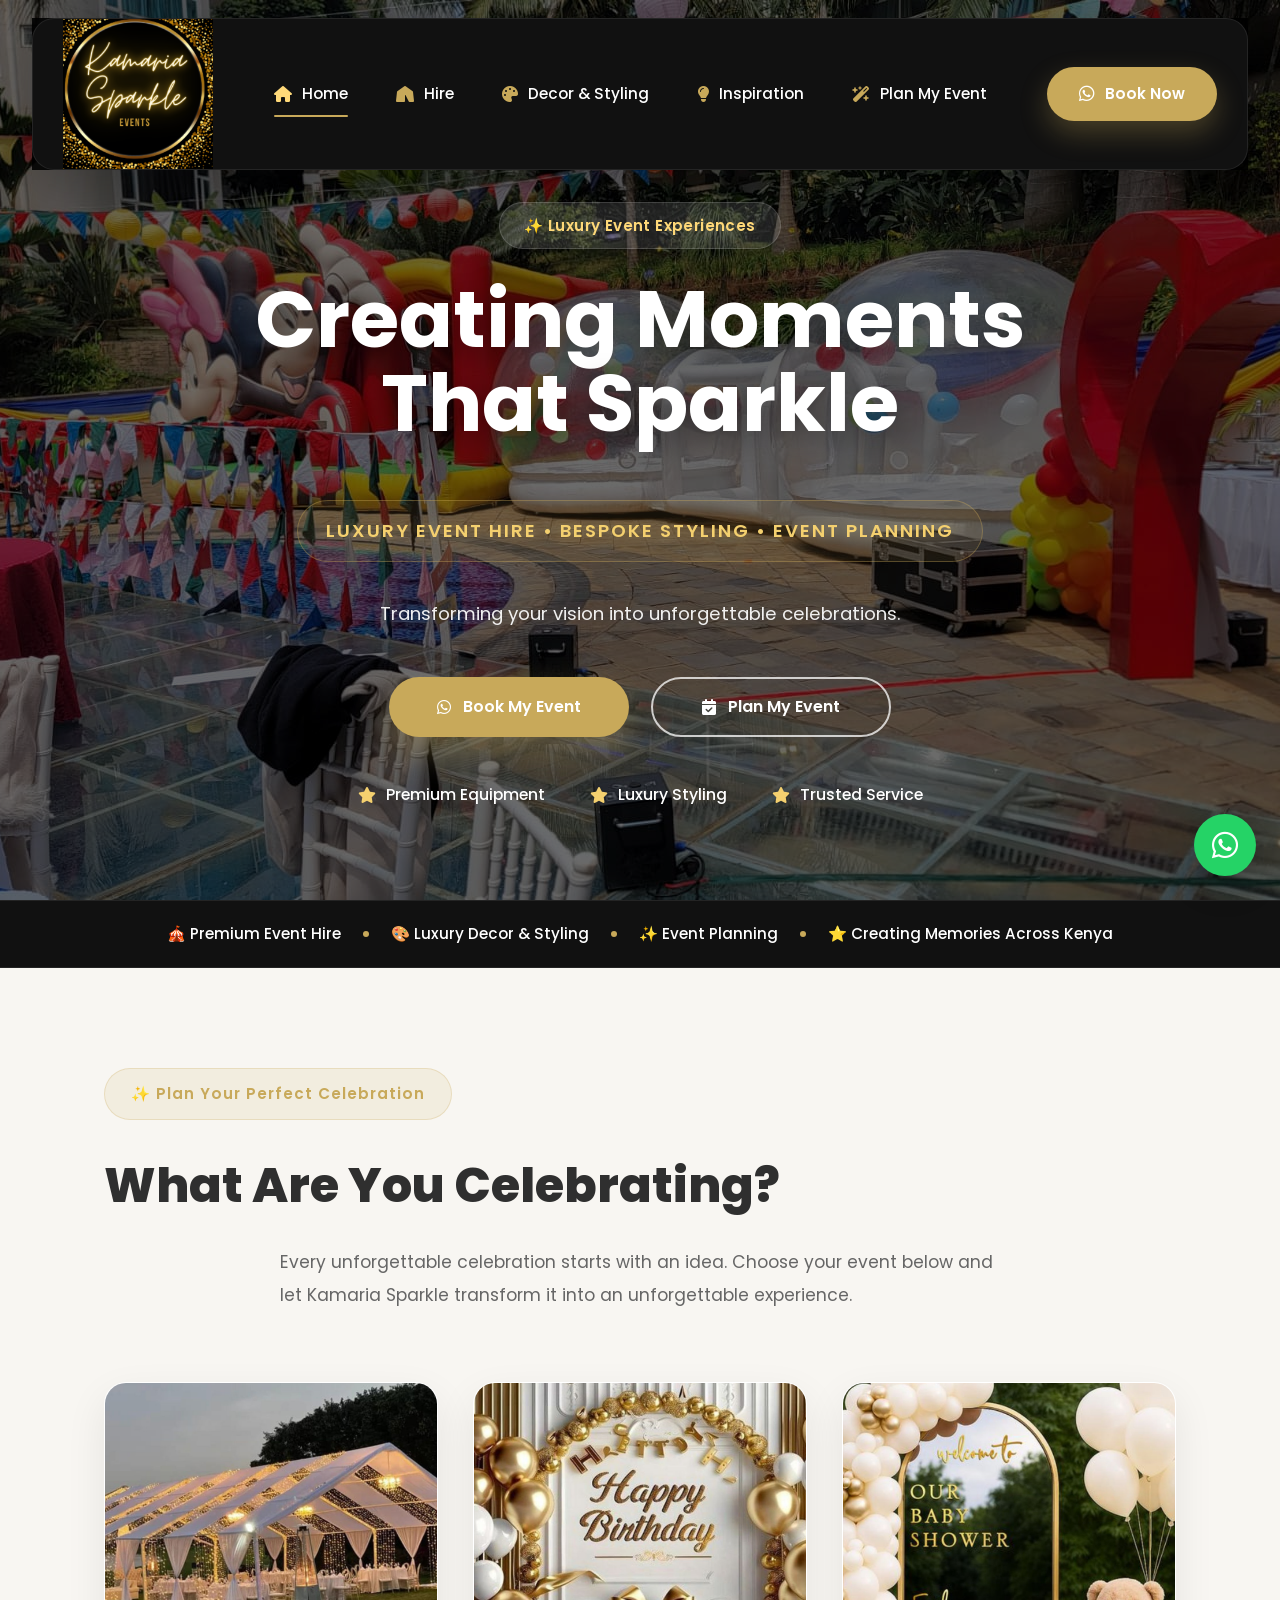
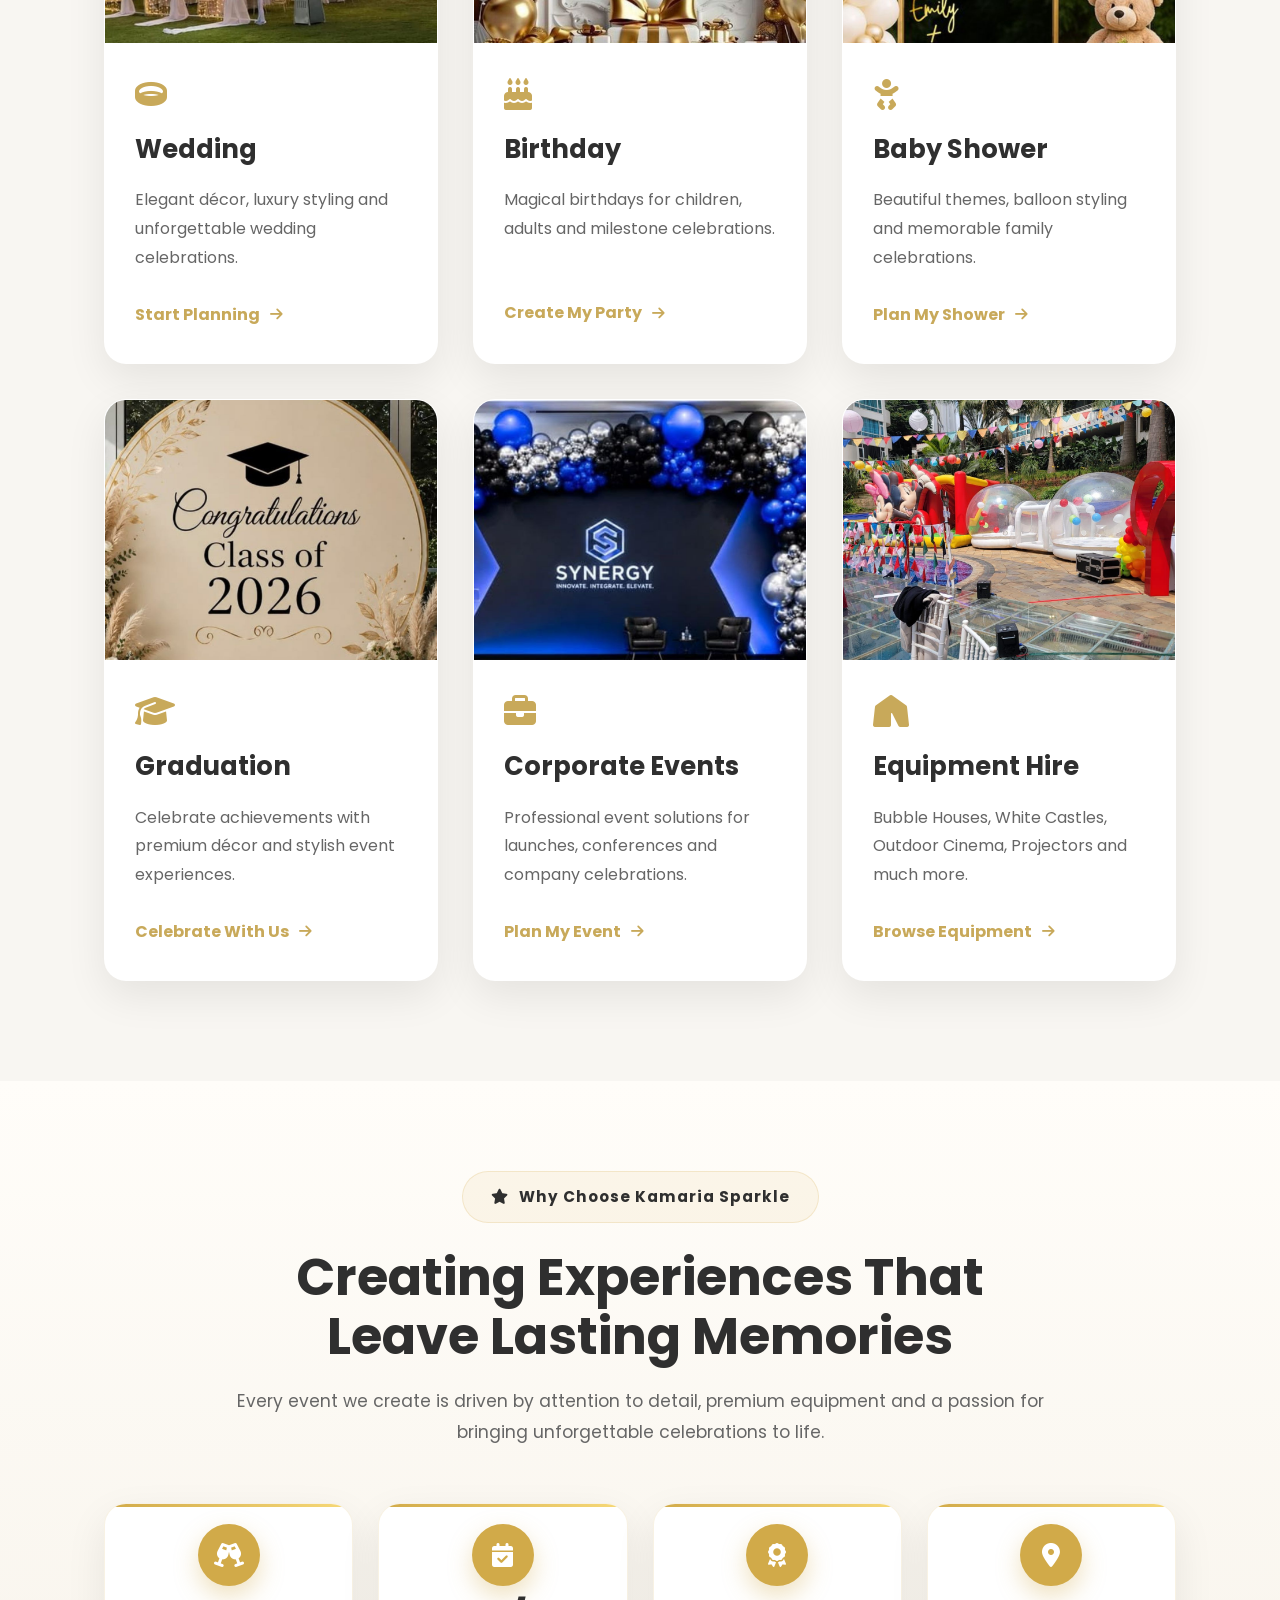
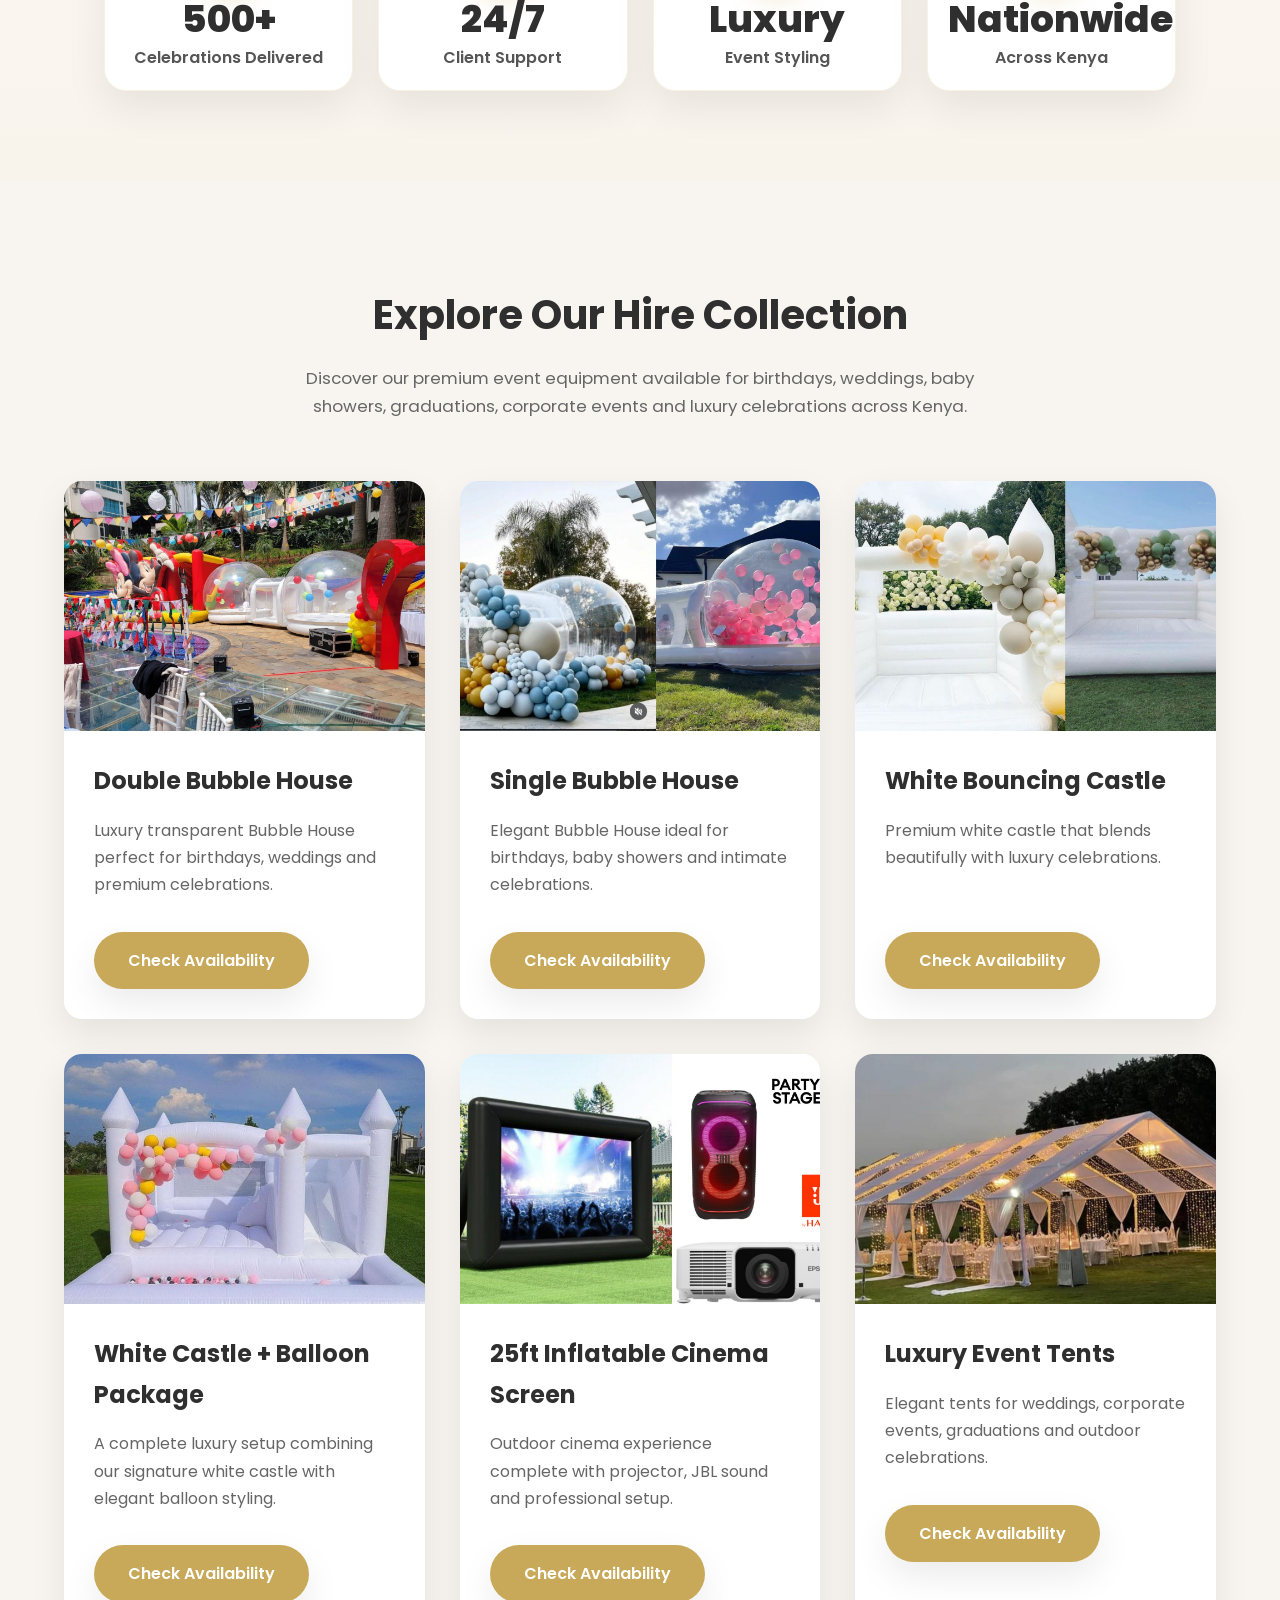
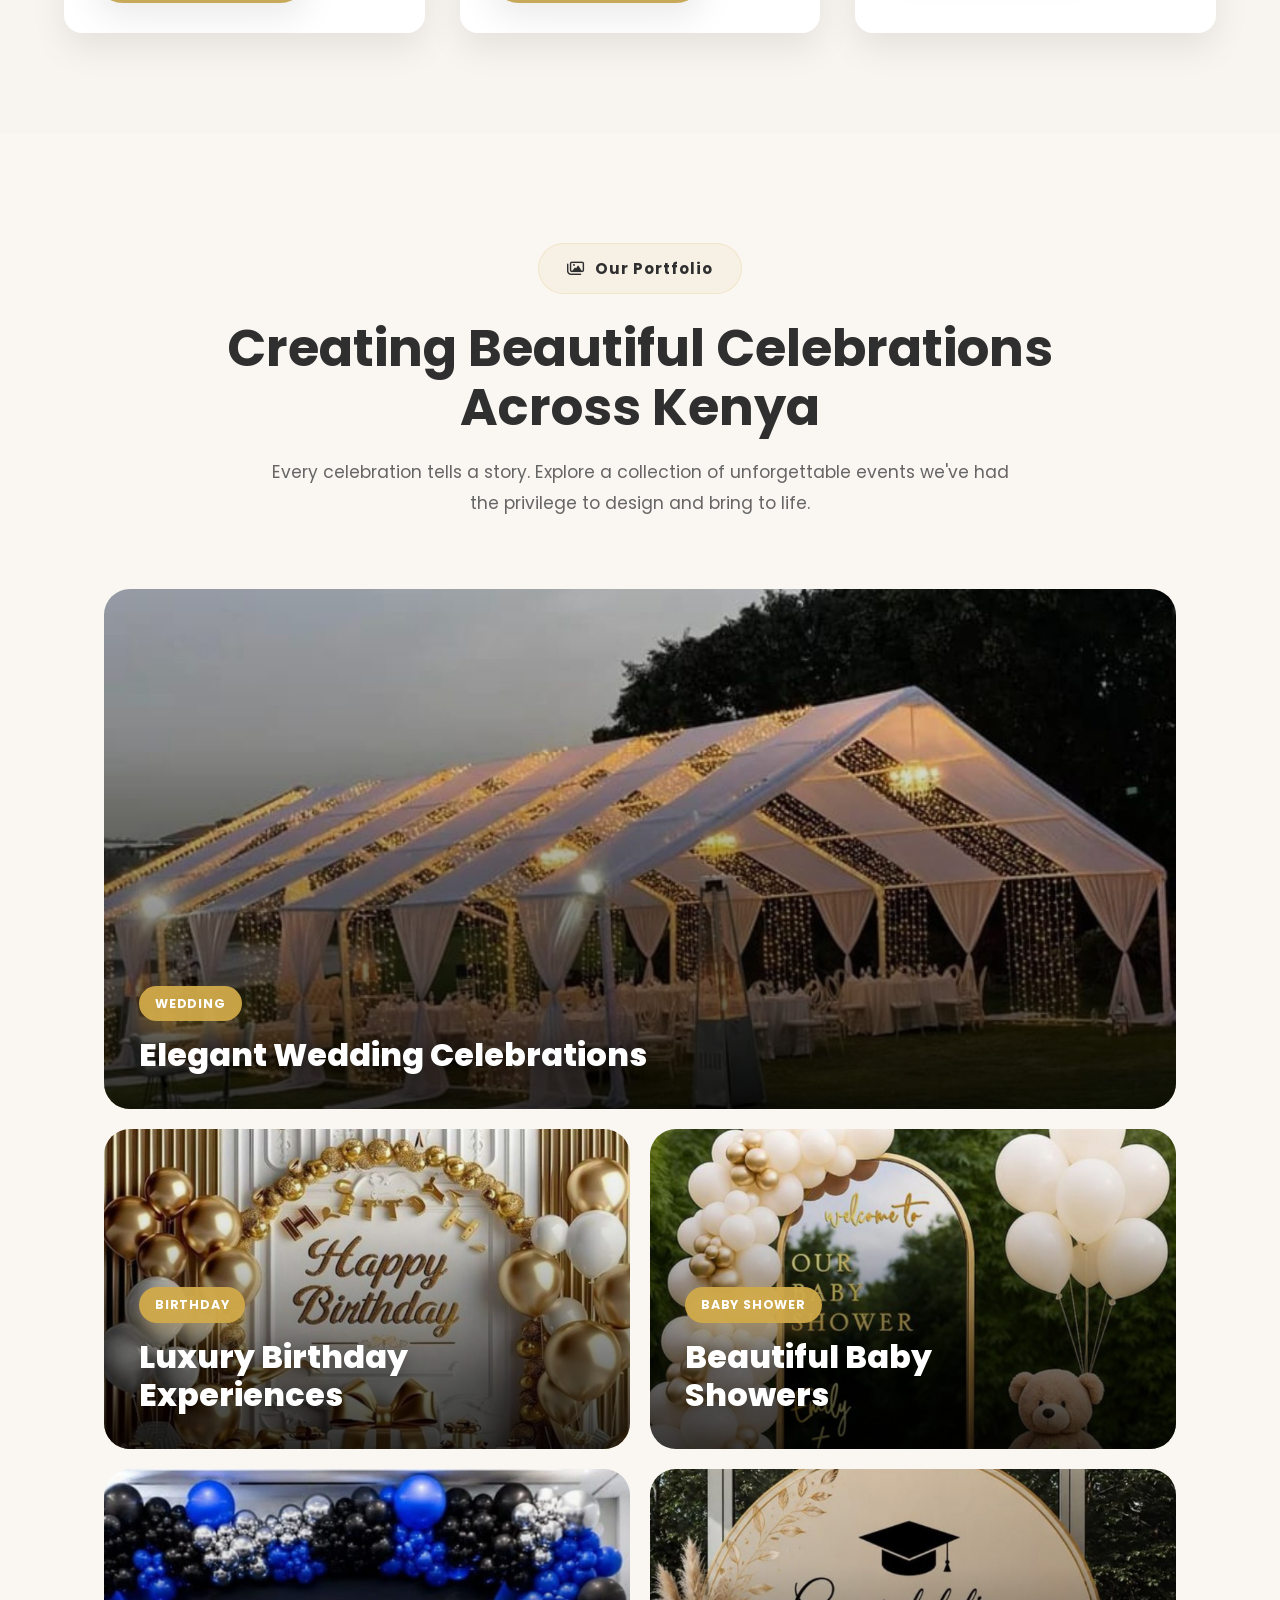
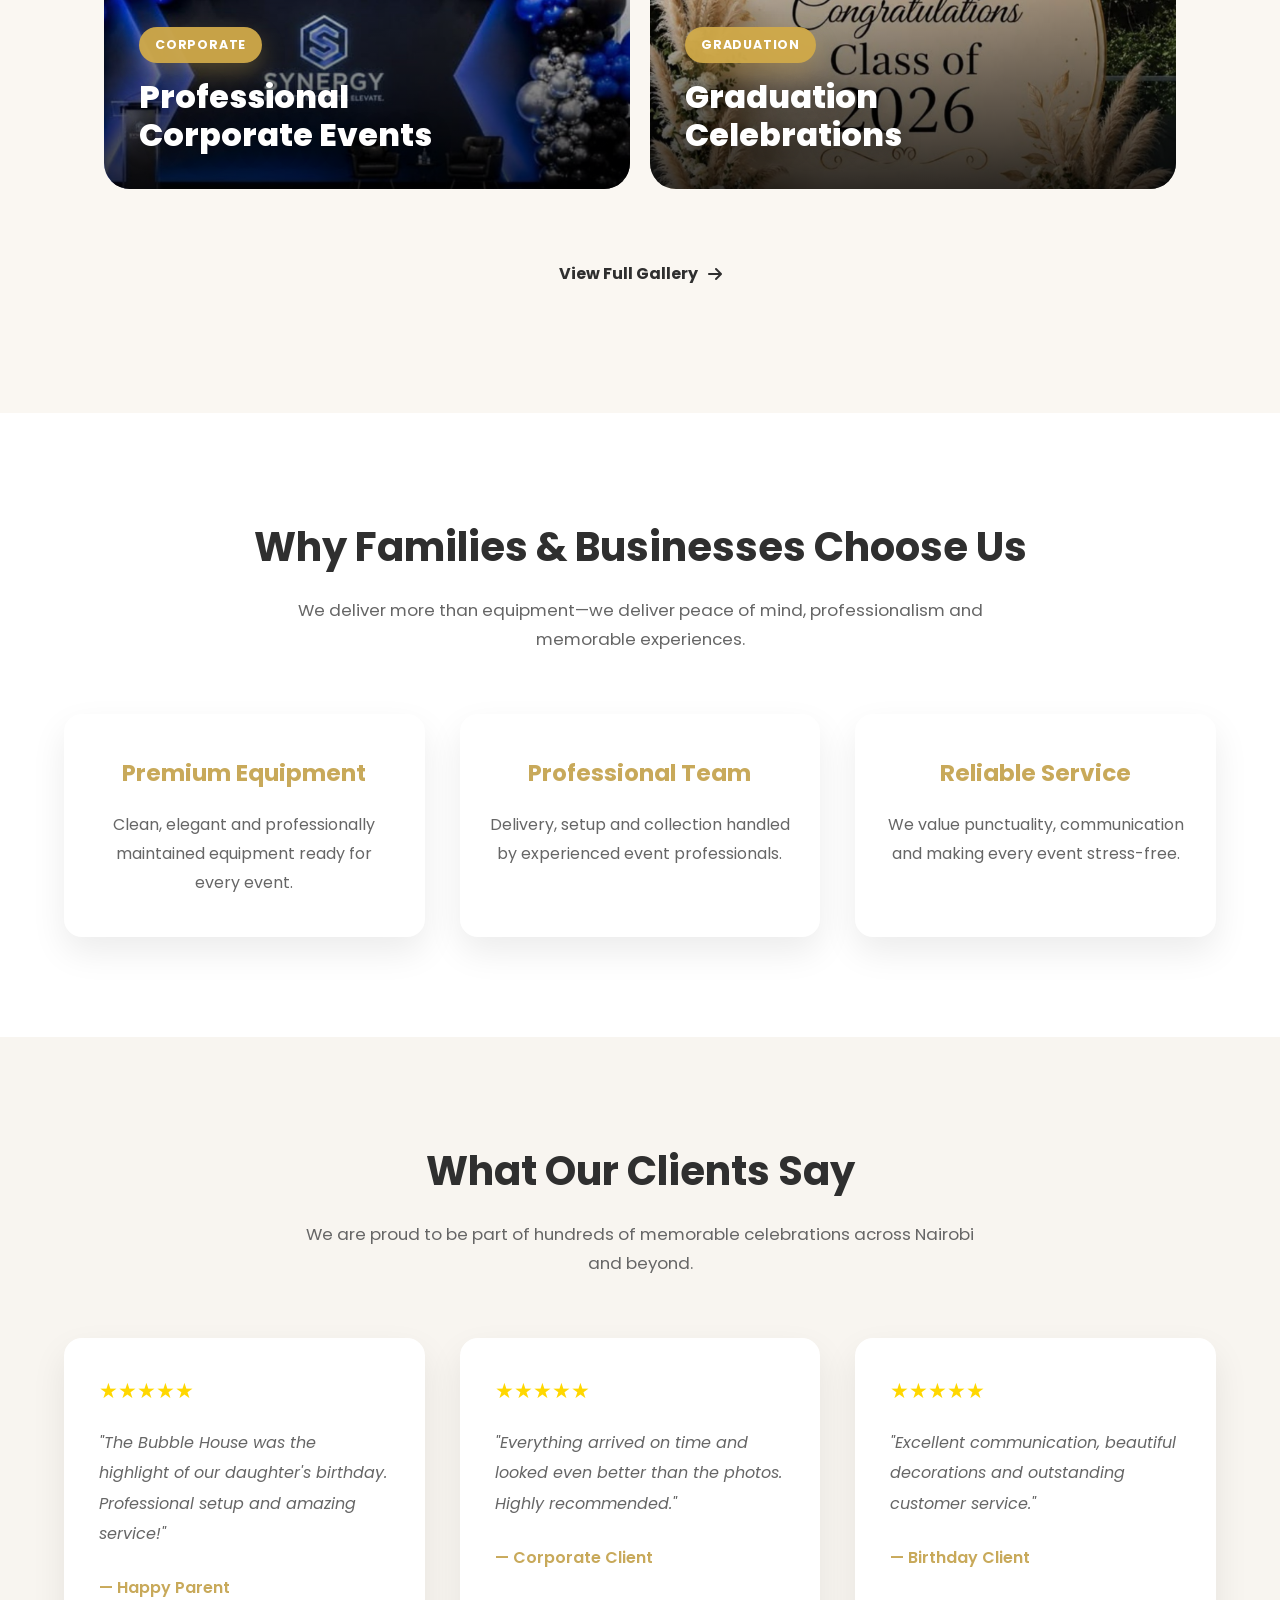
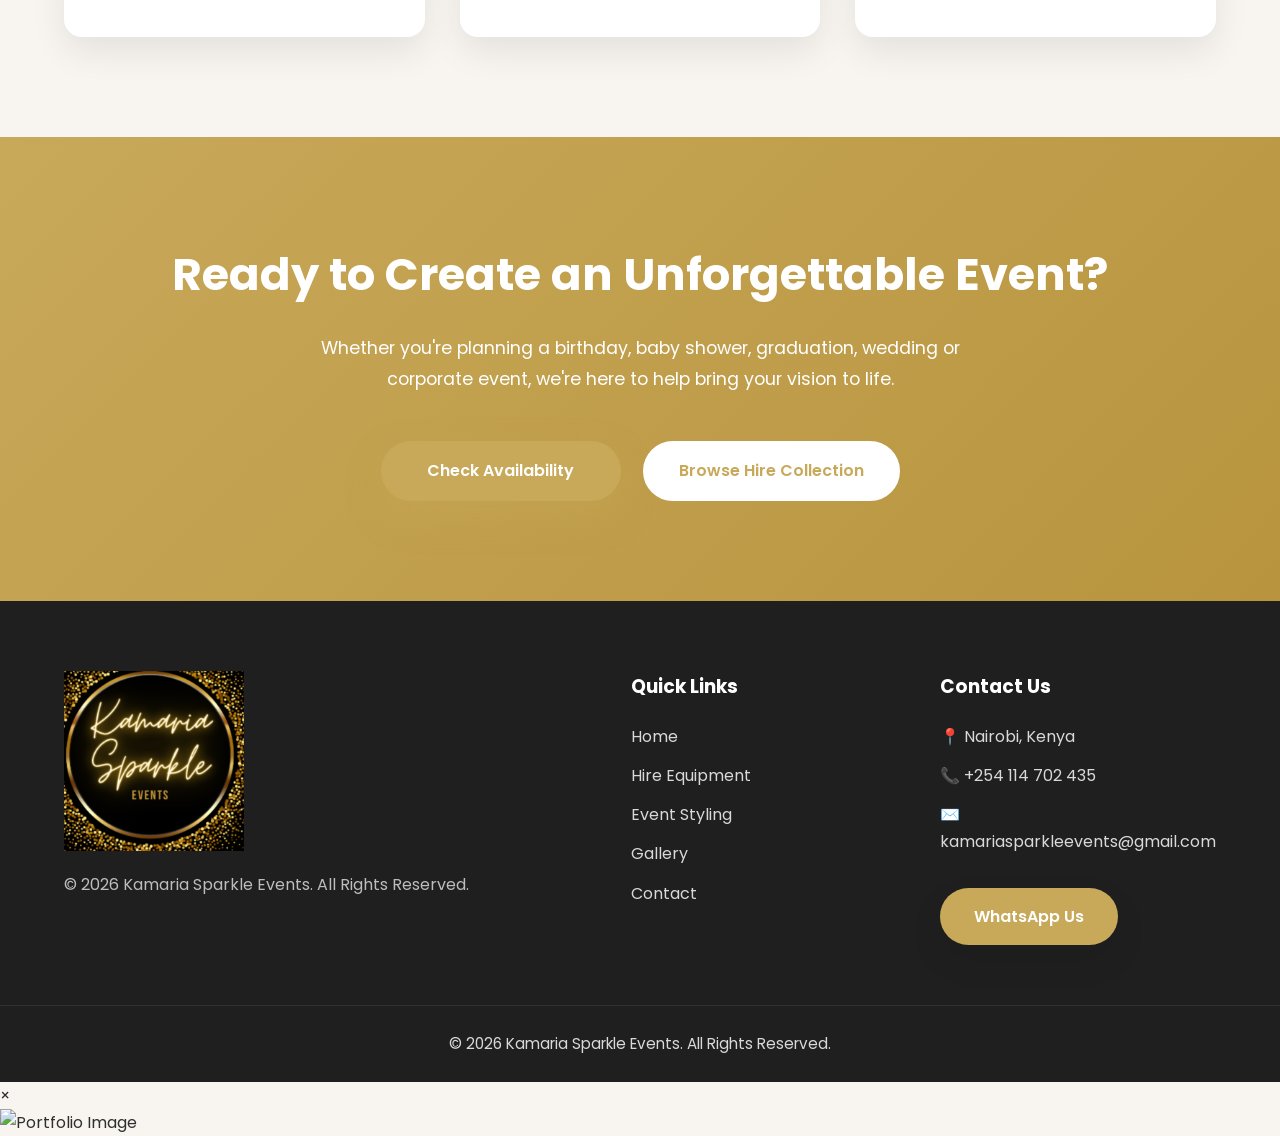
==== index.html @ b569ad86 "lightbox" ====
<!DOCTYPE html>
<html lang="en">

<head>

    <meta charset="UTF-8">

    <meta name="viewport"
        content="width=device-width, initial-scale=1.0">

    <title>Kamaria Sparkle Events | Luxury Event Hire & Styling in Nairobi</title>
<link rel="stylesheet"
href="https://cdnjs.cloudflare.com/ajax/libs/font-awesome/6.7.2/css/all.min.css">
    <meta name="description"
        content="Luxury Bubble House Hire, White Bouncing Castles, Outdoor Cinema, Balloon Styling and Premium Event Experiences across Nairobi and Kenya.">

    <meta name="keywords"
        content="Bubble House Kenya, Bubble House Nairobi, White Bouncing Castle, Balloon Styling, Event Styling Kenya, Outdoor Cinema Hire">

    <meta name="author"
        content="Kamaria Sparkle Events">

    <meta property="og:title"
        content="Kamaria Sparkle Events">

    <meta property="og:description"
        content="Creating unforgettable luxury celebrations across Kenya.">

    <meta property="og:image"
        content="assets/images/hero/hero-home.jpg">

    <meta property="og:type"
        content="website">

    <link rel="icon"
        href="assets/images/logos/logo.png">

    <link rel="stylesheet"
        href="assets/css/style.css">

</head>

<body>
    
<!-- ==========================================
   <!-- ==========================================================
    <!-- ==========================================================
     HEADER
========================================================== -->

<header id="header">

    <nav class="navbar">

        <!-- ================= Logo ================= -->

        <a href="#hero" class="logo">

            <img
                src="assets/images/logos/logo-header.png"
                alt="Kamaria Sparkle Events">

        </a>

        <!-- ================= Navigation ================= -->

        <ul class="nav-links">

            <li>

                <a href="#hero" class="active">

                    <i class="fa-solid fa-house"></i>

                    <span>Home</span>

                </a>

            </li>

            <li>

                <a href="#hire">

                    <i class="fa-solid fa-tent"></i>

                    <span>Hire</span>

                </a>

            </li>

            <li>

                <a href="#styling">

                    <i class="fa-solid fa-palette"></i>

                    <span>Decor & Styling</span>

                </a>

            </li>

            <li>

                <a href="#inspiration">

                    <i class="fa-solid fa-lightbulb"></i>

                    <span>Inspiration</span>

                </a>

            </li>

            <li>

                <a href="#plan">

                    <i class="fa-solid fa-wand-magic-sparkles"></i>

                    <span>Plan My Event</span>

                </a>

            </li>

        </ul>

        <!-- ================= Right Side ================= -->

        <div class="nav-right">

            <a

                href="https://wa.me/254114702435?text=Hello%20Kamaria%20Sparkle!%20I%20would%20like%20to%20book%20an%20event."

                target="_blank"

                class="nav-btn">

                <i class="fa-brands fa-whatsapp"></i>

                <span>Book Now</span>

            </a>

            <button

                class="menu-toggle"

                aria-label="Open Menu">

                <i class="fa-solid fa-bars"></i>

            </button>

        </div>

    </nav>

</header>
<!-- ==========================================================
     HERO SECTION
========================================================== -->

<section id="hero">

    <div class="hero-overlay"></div>

    <div class="container hero-container">

        <div class="hero-content">

            <span class="hero-tag">

                ✨ Luxury Event Experiences

            </span>

            <h1>

                Creating Moments<br>
                That Sparkle

            </h1>

            <h2>

                Luxury Event Hire • Bespoke Styling • Event Planning

            </h2>

            <p>

                Transforming your vision into unforgettable celebrations.

            </p>

            <div class="hero-buttons">

                <a href="https://wa.me/254114702435?text=Hello%20Kamaria%20Sparkle!%20I%20would%20like%20to%20book%20my%20event."
                   target="_blank"
                   class="btn-primary">

                    <i class="fa-brands fa-whatsapp"></i>

                    Book My Event

                </a>

                <a href="#plan"
                   class="btn-secondary">

                    <i class="fa-solid fa-calendar-check"></i>

                    Plan My Event

                </a>

            </div>

            <div class="hero-features">

                <div>

                    <i class="fa-solid fa-star"></i>

                    Premium Equipment

                </div>

                <div>

                    <i class="fa-solid fa-star"></i>

                    Luxury Styling

                </div>

                <div>

                    <i class="fa-solid fa-star"></i>

                    Trusted Service

                </div>

            </div>

        </div>

    </div>

</section>

<!-- ==========================================================
     HERO INFORMATION BAR
========================================================== -->

<section class="hero-bar">

    <div class="container hero-bar-content">

        <div>

            🎪 Premium Event Hire

        </div>

        <span></span>

        <div>

            🎨 Luxury Decor & Styling

        </div>

        <span></span>

        <div>

            ✨ Event Planning

        </div>

        <span></span>

        <div>

            ⭐ Creating Memories Across Kenya

        </div>

    </div>

</section>
<!-- ==========================================================
     PLAN MY EVENT
========================================================== -->

<section id="plan" class="plan-section">

    <div class="container">

        <span class="section-tag">
            ✨ Plan Your Perfect Celebration
        </span>

        <h2 class="section-title">
            What Are You Celebrating?
        </h2>

        <p class="section-description">

            Every unforgettable celebration starts with an idea.
            Choose your event below and let Kamaria Sparkle transform it into an unforgettable experience.

        </p>

        <div class="plan-grid">

            <!-- Wedding -->

            <div class="plan-card reveal reveal">

                <img src="assets/images/plan/wedding.jpg" alt="Wedding">

                <div class="plan-content">

                    <i class="fa-solid fa-ring"></i>

                    <h3>Wedding</h3>

                    <p>
                        Elegant décor, luxury styling and unforgettable wedding celebrations.
                    </p>

                    <a href="https://wa.me/254114702435?text=Hi%20Kamaria%20Sparkle!%20I'd%20love%20your%20help%20planning%20my%20wedding."
                       target="_blank"
                       class="plan-link">

                        Start Planning
                        <i class="fa-solid fa-arrow-right"></i>

                    </a>

                </div>

            </div>

            <!-- Birthday -->

            <div class="plan-card reveal reveal">

                <img src="assets/images/plan/birthday.jpg" alt="Birthday">

                <div class="plan-content">

                    <i class="fa-solid fa-cake-candles"></i>

                    <h3>Birthday</h3>

                    <p>
                        Magical birthdays for children, adults and milestone celebrations.
                    </p>

                    <a href="https://wa.me/254114702435?text=Hi%20Kamaria%20Sparkle!%20I'd%20love%20your%20help%20planning%20a%20birthday%20celebration."
                       target="_blank"
                       class="plan-link">

                        Create My Party
                        <i class="fa-solid fa-arrow-right"></i>

                    </a>

                </div>

            </div>

            <!-- Baby Shower -->

            <div class="plan-card reveal reveal">

                <img src="assets/images/plan/baby-shower.jpg" alt="Baby Shower">

                <div class="plan-content">

                    <i class="fa-solid fa-baby"></i>

                    <h3>Baby Shower</h3>

                    <p>
                        Beautiful themes, balloon styling and memorable family celebrations.
                    </p>

                    <a href="https://wa.me/254114702435?text=Hi%20Kamaria%20Sparkle!%20I'd%20love%20your%20help%20planning%20a%20baby%20shower."
                       target="_blank"
                       class="plan-link">

                        Plan My Shower
                        <i class="fa-solid fa-arrow-right"></i>

                    </a>

                </div>

            </div>

            <!-- Graduation -->

            <div class="plan-card reveal reveal">

                <img src="assets/images/plan/graduation.jpg" alt="Graduation">

                <div class="plan-content">

                    <i class="fa-solid fa-graduation-cap"></i>

                    <h3>Graduation</h3>

                    <p>
                        Celebrate achievements with premium décor and stylish event experiences.
                    </p>

                    <a href="https://wa.me/254114702435?text=Hi%20Kamaria%20Sparkle!%20I'd%20love%20your%20help%20planning%20a%20graduation%20celebration."
                       target="_blank"
                       class="plan-link">

                        Celebrate With Us
                        <i class="fa-solid fa-arrow-right"></i>

                    </a>

                </div>

            </div>

            <!-- Corporate -->

            <div class="plan-card reveal reveal">

                <img src="assets/images/plan/corporate.jpg" alt="Corporate Event">

                <div class="plan-content">

                    <i class="fa-solid fa-briefcase"></i>

                    <h3>Corporate Events</h3>

                    <p>
                        Professional event solutions for launches, conferences and company celebrations.
                    </p>

                    <a href="https://wa.me/254114702435?text=Hi%20Kamaria%20Sparkle!%20I'd%20love%20your%20help%20planning%20a%20corporate%20event."
                       target="_blank"
                       class="plan-link">

                        Plan My Event
                        <i class="fa-solid fa-arrow-right"></i>

                    </a>

                </div>

            </div>

            <!-- Equipment Hire -->

            <div class="plan-card reveal reveal">

                <img src="assets/images/plan/equipment-hire.jpg" alt="Equipment Hire">

                <div class="plan-content">

                    <i class="fa-solid fa-tent"></i>

                    <h3>Equipment Hire</h3>

                    <p>
                        Bubble Houses, White Castles, Outdoor Cinema, Projectors and much more.
                    </p>

                    <a href="#hire"
                       class="plan-link">

                        Browse Equipment
                        <i class="fa-solid fa-arrow-right"></i>

                    </a>

                </div>

            </div>

        </div>

    </div>

</section>
<!-- ==========================================================
     STATISTICS
========================================================== -->

<section class="stats">

    <div class="container">

        <div class="stats-header">

            <span class="section-tag">
                <i class="fa-solid fa-star"></i>
                Why Choose Kamaria Sparkle
            </span>

            <h2>Creating Experiences That Leave Lasting Memories</h2>

            <p>
                Every event we create is driven by attention to detail,
                premium equipment and a passion for bringing unforgettable
                celebrations to life.
            </p>

        </div>

        <div class="stats-grid">

            <div class="stat-card">

                <div class="stat-icon">
                    <i class="fa-solid fa-champagne-glasses"></i>
                </div>

                <h3>500+</h3>

                <p>Celebrations Delivered</p>

            </div>

            <div class="stat-card">

                <div class="stat-icon">
                    <i class="fa-solid fa-calendar-check"></i>
                </div>

                <h3>24/7</h3>

                <p>Client Support</p>

            </div>

            <div class="stat-card">

                <div class="stat-icon">
                    <i class="fa-solid fa-award"></i>
                </div>

                <h3>Luxury</h3>

                <p>Event Styling</p>

            </div>

            <div class="stat-card">

                <div class="stat-icon">
                    <i class="fa-solid fa-location-dot"></i>
                </div>

                <h3>Nationwide</h3>

                <p>Across Kenya</p>

            </div>

        </div>

    </div>

</section>
<!-- ===================================== -->
<!-- HIRE COLLECTION -->
<!-- ===================================== -->

<section id="hire"
    class="hire">

    <div class="container">

        <div class="section-header">

            <h2>

                Explore Our Hire Collection

            </h2>

            <p>

                Discover our premium event equipment available
                for birthdays, weddings, baby showers,
                graduations, corporate events and luxury
                celebrations across Kenya.

            </p>

        </div>

        <div class="hire-grid">

            <!-- DOUBLE BUBBLE HOUSE -->

            <div class="hire-card">

                <img src="assets/images/hire/double-bubble-house.jpg"
                    alt="Double Bubble House">

                <div class="hire-content">

                    <h3>

                        Double Bubble House

                    </h3>

                    <p>

                        Luxury transparent Bubble House
                        perfect for birthdays, weddings
                        and premium celebrations.

                    </p>

                    <a href="https://wa.me/254114702435?text=Hi%20Kamaria%20Sparkle,%20I'm%20interested%20in%20the%20Double%20Bubble%20House."
                        target="_blank"
                        class="btn-primary">

                        Check Availability

                    </a>

                </div>

            </div>

            <!-- SINGLE BUBBLE HOUSE -->

            <div class="hire-card">

                <img src="assets/images/hire/single-bubble-house.jpg"
                    alt="Single Bubble House">

                <div class="hire-content">

                    <h3>

                        Single Bubble House

                    </h3>

                    <p>

                        Elegant Bubble House ideal
                        for birthdays, baby showers
                        and intimate celebrations.

                    </p>

                    <a href="https://wa.me/254114702435?text=Hi%20Kamaria%20Sparkle,%20I'm%20interested%20in%20the%20Single%20Bubble%20House."
                        target="_blank"
                        class="btn-primary">

                        Check Availability

                    </a>

                </div>

            </div>

            <!-- WHITE CASTLE -->

            <div class="hire-card">

                <img src="assets/images/hire/white-bouncing-castle.jpg"
                    alt="White Bouncing Castle">

                <div class="hire-content">

                    <h3>

                        White Bouncing Castle

                    </h3>

                    <p>

                        Premium white castle that
                        blends beautifully with
                        luxury celebrations.

                    </p>

                    <a href="https://wa.me/254114702435?text=Hi%20Kamaria%20Sparkle,%20I'm%20interested%20in%20the%20White%20Bouncing%20Castle."
                        target="_blank"
                        class="btn-primary">

                        Check Availability

                    </a>

                </div>

            </div>

            <!-- WHITE CASTLE + BALLOONS -->

            <div class="hire-card">

                <img src="assets/images/hire/white-bouncing-castle-balloons.jpg"
                    alt="White Castle Balloon Package">

                <div class="hire-content">

                    <h3>

                        White Castle + Balloon Package

                    </h3>

                    <p>

                        A complete luxury setup
                        combining our signature
                        white castle with elegant
                        balloon styling.

                    </p>

                    <a href="https://wa.me/254114702435?text=Hi%20Kamaria%20Sparkle,%20I'm%20interested%20in%20the%20White%20Castle%20Balloon%20Package."
                        target="_blank"
                        class="btn-primary">

                        Check Availability

                    </a>

                </div>

            </div>

            <!-- INFLATABLE CINEMA -->

            <div class="hire-card">

                <img src="assets/images/hire/inflatable-cinema-screen-25ft.jpg"
                    alt="25ft Inflatable Cinema Screen">

                <div class="hire-content">

                    <h3>

                        25ft Inflatable Cinema Screen

                    </h3>

                    <p>

                        Outdoor cinema experience
                        complete with projector,
                        JBL sound and professional
                        setup.

                    </p>

                    <a href="https://wa.me/254114702435?text=Hi%20Kamaria%20Sparkle,%20I'm%20interested%20in%20the%2025ft%20Inflatable%20Cinema%20Package."
                        target="_blank"
                        class="btn-primary">

                        Check Availability

                    </a>

                </div>

            </div>

            <!-- TENTS -->

            <div class="hire-card">

                <img src="assets/images/hire/luxury-event-tents.jpg"
                    alt="Luxury Event Tents">

                <div class="hire-content">

                    <h3>

                        Luxury Event Tents

                    </h3>

                    <p>

                        Elegant tents for weddings, corporate events, graduations and outdoor celebrations.

                    </p>

                    <a href="https://wa.me/254114702435?text=Hi%20Kamaria%20Sparkle,%20I'm%20interested%20in%20Luxury%20Event%20Tents."
                        target="_blank"
                        class="btn-primary">

                        Check Availability

                    </a>

                </div>

            </div>

        </div>

    </div>

</section>
<!-- =========================================
PORTFOLIO
========================================= -->

<section class="portfolio" id="portfolio">

    <div class="container">

        <div class="portfolio-header">

            <span class="section-tag">
                <i class="fa-regular fa-images"></i>
                Our Portfolio
            </span>

            <h2>Creating Beautiful Celebrations Across Kenya</h2>

            <p>
                Every celebration tells a story. Explore a collection of unforgettable
                events we've had the privilege to design and bring to life.
            </p>

        </div>

        <div class="portfolio-grid">

            <!-- Featured Wedding -->
            <a href="assets/images/portfolio/portfolio-featured.jpg" class="portfolio-item featured">

                <img src="assets/images/portfolio/portfolio-featured.jpg" alt="Wedding Event">

                <div class="portfolio-overlay">
                    <span>Wedding</span>
                    <h3>Elegant Wedding Celebrations</h3>
                </div>

            </a>

            <!-- Birthday -->
            <a href="assets/images/portfolio/portfolio-birthday.jpg" class="portfolio-item">

                <img src="assets/images/portfolio/portfolio-birthday.jpg" alt="Birthday">

                <div class="portfolio-overlay">
                    <span>Birthday</span>
                    <h3>Luxury Birthday Experiences</h3>
                </div>

            </a>

            <!-- Baby Shower -->
            <a href="assets/images/portfolio/portfolio-baby-shower.jpg" class="portfolio-item">

                <img src="assets/images/portfolio/portfolio-baby-shower.jpg" alt="Baby Shower">

                <div class="portfolio-overlay">
                    <span>Baby Shower</span>
                    <h3>Beautiful Baby Showers</h3>
                </div>

            </a>

            <!-- Corporate -->
            <a href="assets/images/portfolio/portfolio-corporate.jpg" class="portfolio-item">

                <img src="assets/images/portfolio/portfolio-corporate.jpg" alt="Corporate Event">

                <div class="portfolio-overlay">
                    <span>Corporate</span>
                    <h3>Professional Corporate Events</h3>
                </div>

            </a>

            <!-- Graduation -->
            <a href="assets/images/portfolio/portfolio-graduation.jpg" class="portfolio-item">

                <img src="assets/images/portfolio/portfolio-graduation.jpg" alt="Graduation">

                <div class="portfolio-overlay">
                    <span>Graduation</span>
                    <h3>Graduation Celebrations</h3>
                </div>

            </a>

        </div>

        <div class="portfolio-footer">

            <a href="assets/images/portfolio/full-gallery.jpg" class="btn-outline">

                View Full Gallery

                <i class="fa-solid fa-arrow-right"></i>

            </a>

        </div>

    </div>

</section>
<!-- WHY CHOOSE US -->
<!-- ===================================== -->

<section class="why-us">

    <div class="container">

        <div class="section-header">

            <h2>Why Families & Businesses Choose Us</h2>

            <p>

                We deliver more than equipment—we deliver peace of mind,
                professionalism and memorable experiences.

            </p>

        </div>

        <div class="why-grid">

            <div class="why-card">

                <h3>Premium Equipment</h3>

                <p>

                    Clean, elegant and professionally maintained
                    equipment ready for every event.

                </p>

            </div>

            <div class="why-card">

                <h3>Professional Team</h3>

                <p>

                    Delivery, setup and collection handled by
                    experienced event professionals.

                </p>

            </div>

            <div class="why-card">

                <h3>Reliable Service</h3>

                <p>

                    We value punctuality, communication and
                    making every event stress-free.

                </p>

            </div>

        </div>

    </div>

</section>
<!-- ===================================== -->
<!-- CLIENT REVIEWS -->
<!-- ===================================== -->

<section id="reviews" class="reviews">

    <div class="container">

        <div class="section-header">

            <h2>What Our Clients Say</h2>

            <p>

                We are proud to be part of hundreds of memorable celebrations
                across Nairobi and beyond.

            </p>

        </div>

        <div class="review-grid">

            <div class="review-card">

                <div class="stars">

                    ★★★★★

                </div>

                <p>

                    "The Bubble House was the highlight of our daughter's
                    birthday. Professional setup and amazing service!"

                </p>

                <h4>

                    — Happy Parent

                </h4>

            </div>

            <div class="review-card">

                <div class="stars">

                    ★★★★★

                </div>

                <p>

                    "Everything arrived on time and looked even better
                    than the photos. Highly recommended."

                </p>

                <h4>

                    — Corporate Client

                </h4>

            </div>

            <div class="review-card">

                <div class="stars">

                    ★★★★★

                </div>

                <p>

                    "Excellent communication, beautiful decorations
                    and outstanding customer service."

                </p>

                <h4>

                    — Birthday Client

                </h4>

            </div>

        </div>

    </div>

</section>





<!-- ===================================== -->
<!-- CALL TO ACTION -->
<!-- ===================================== -->

<section id="contact" class="cta">

    <div class="container">

        <h2>

            Ready to Create an Unforgettable Event?

        </h2>

        <p>

            Whether you're planning a birthday,
            baby shower, graduation, wedding or
            corporate event, we're here to help
            bring your vision to life.

        </p>

        <div class="hero-buttons">

            <a href="https://wa.me/254114702435?text=Hello%20Kamaria%20Sparkle!%20I'd%20like%20to%20check%20availability."
                class="btn-primary"
                target="_blank">

                Check Availability

            </a>

            <a href="#plan"
                class="btn-secondary">

                Browse Hire Collection

            </a>

        </div>

    </div>

</section>





<!-- ===================================== -->
<!-- FOOTER -->
<!-- ===================================== -->

<footer>

    <div class="container footer-container">

        <div class="footer-logo">

            <img src="assets/images/logos/logo-header.png"
                alt="Kamaria Sparkle Events">

            <p>

                Creating unforgettable celebrations through
                luxury event hire and premium event styling
                across Nairobi and Kenya.

            </p>

        </div>

        <div class="footer-links">

            <h3>

                Quick Links

            </h3>

            <ul>

                <li>

                    <a href="#hero">Home</a>

                </li>

                <li>

                    <a href="#hire">Hire Equipment</a>

                </li>

                <li>

                    <a href="#styling">Event Styling</a>

                </li>

                <li>

                    <a href="#gallery">Gallery</a>

                </li>

                <li>

                    <a href="#contact">Contact</a>

                </li>

            </ul>

        </div>

        <div class="footer-contact">

            <h3>

                Contact Us

            </h3>

            <p>

                📍 Nairobi, Kenya

            </p>

            <p>

                📞 +254 114 702 435

            </p>

            <p>

                ✉️ kamariasparkleevents@gmail.com

            </p>

            <a href="https://wa.me/254114702435"
                target="_blank"
                class="btn-primary">

                WhatsApp Us

            </a>

        </div>

    </div>

    <div class="footer-bottom">

        <p>

            © 2026 Kamaria Sparkle Events. All Rights Reserved.

        </p>

    </div>

</footer>
<!-- ==========================================
     FLOATING WHATSAPP BUTTON
========================================== -->
<a
    href="https://wa.me/254114702435?text=Hello%20Kamaria%20Sparkle!%20I'd%20like%20to%20book%20an%20event."
    class="floating-whatsapp"
    target="_blank"
    aria-label="Chat with us on WhatsApp">

    <i class="fa-brands fa-whatsapp"></i>

</a>
<!-- ==========================================
     PORTFOLIO LIGHTBOX
========================================== -->

<div id="lightbox">

    <span class="close-lightbox">&times;</span>

    <img
        id="lightbox-image"
        src=""
        alt="Portfolio Image">

</div>
<script src="assets/js/script.js"></script>

</body>

</html>
---- assets/css/style.css ----
/* ==========================================================
   KAMARIA SPARKLE EVENTS
   Version 3.0
   Luxury Theme
========================================================== */

/* ==========================================================
   GOOGLE FONT
========================================================== */

@import url('https://fonts.googleapis.com/css2?family=Poppins:wght@300;400;500;600;700&display=swap');

/* ==========================================================
   ROOT VARIABLES
========================================================== */

:root{

    --primary:#C8A95A;

    --secondary:#F8F5F0;

    --accent:#E8D9C5;

    --dark:#2F2F2F;

    --light:#FFFFFF;

    --text:#666666;

    --border:#ECECEC;

    --shadow:0 15px 35px rgba(0,0,0,.08);

    --radius:18px;

    --transition:.35s ease;

}

/* ==========================================================
   RESET
========================================================== */

*{

    margin:0;

    padding:0;

    box-sizing:border-box;

}

html{

    scroll-behavior:smooth;

}

body{

    font-family:'Poppins',sans-serif;

    background:var(--secondary);

    color:var(--dark);

    line-height:1.7;

    overflow-x:hidden;

}

img{

    width:100%;

    display:block;

}

a{

    text-decoration:none;

    color:inherit;

}

ul{

    list-style:none;

}

.container{

    width:min(1200px,90%);

    margin:auto;

}

/* ==========================================================
   SECTION TITLES
========================================================== */

.section-header{

    text-align:center;

    margin-bottom:60px;

}

.section-header h2{

    font-size:2.5rem;

    color:var(--dark);

    margin-bottom:15px;

    font-weight:700;

}

.section-header p{

    max-width:700px;

    margin:auto;

    color:var(--text);

    font-size:1.05rem;

}
/* ==========================================================
   HEADER
========================================================== */

#header{

    position:fixed;

    top:18px;

    left:50%;

    transform:translateX(-50%);

    width:min(1280px,95%);

    z-index:9999;

    transition:all .35s ease;

}

#header.scrolled{

    top:10px;

}

/* ==========================================================
   NAVBAR
========================================================== */

.navbar{

    display:flex;

    align-items:center;

    justify-content:space-between;

    min-height:82px;

    padding:0 30px;

    background:rgba(18,18,18,.96);

    backdrop-filter:blur(18px);

    -webkit-backdrop-filter:blur(18px);

    border-radius:22px;

    border:1px solid rgba(255,255,255,.08);

    box-shadow:0 18px 40px rgba(0,0,0,.18);

    transition:all .35s ease;

}

/* ==========================================================
   LOGO
========================================================== */

.logo{

    display:flex;

    align-items:center;

    flex-shrink:0;

}

.logo img{

    width:150px;

    transition:all .35s ease;

}

.logo:hover img{

    transform:scale(1.04);

}

/* ==========================================================
   NAVIGATION
========================================================== */

.nav-links{

    display:flex;

    align-items:center;

    gap:48px;

}

.nav-links li{

    list-style:none;

}

.nav-links a{

    position:relative;

    display:flex;

    align-items:center;

    gap:10px;

    color:#FFFFFF;

    font-size:.96rem;

    font-weight:500;

    transition:all .35s ease;

}

.nav-links a span{

    transition:all .35s ease;

}

/* ==========================================================
   ICONS
========================================================== */

.nav-links a i{

    color:var(--primary);

    font-size:16px;

    transition:all .35s ease;

}

/* ==========================================================
   HOVER
========================================================== */

.nav-links a:hover{

    color:var(--primary);

}

.nav-links a:hover i{

    color:#FFD979;

    transform:translateY(-2px) scale(1.08);

}

/* ==========================================================
   ACTIVE MENU
========================================================== */

.nav-links a.active{

    color:#FFFFFF;

}

.nav-links a.active i{

    color:#FFD979;

}

/* ==========================================================
   UNDERLINE ANIMATION
========================================================== */

.nav-links a::after{

    content:"";

    position:absolute;

    left:0;

    bottom:-10px;

    width:0;

    height:2px;

    background:var(--primary);

    border-radius:20px;

    transition:all .35s ease;

}

.nav-links a:hover::after,

.nav-links a.active::after{

    width:100%;

}
/* ==========================================================
   RIGHT SIDE
========================================================== */

.nav-right{

    display:flex;

    align-items:center;

    gap:18px;

}

/* ==========================================================
   BOOK NOW BUTTON
========================================================== */

.nav-btn{

    display:flex;

    align-items:center;

    justify-content:center;

    gap:10px;

    background:var(--primary);

    color:#FFFFFF;

    padding:14px 32px;

    border-radius:50px;

    font-size:.95rem;

    font-weight:600;

    box-shadow:0 12px 28px rgba(200,169,90,.30);

    transition:all .35s ease;

}

.nav-btn i{

    font-size:18px;

}

.nav-btn:hover{

    background:#D6B05C;

    color:#FFFFFF;

    transform:translateY(-3px);

    box-shadow:0 18px 38px rgba(200,169,90,.45);

}

/* ==========================================================
   MOBILE MENU BUTTON
========================================================== */

.menu-toggle{

    display:none;

    align-items:center;

    justify-content:center;

    width:48px;

    height:48px;

    border:none;

    background:transparent;

    color:#FFFFFF;

    border-radius:12px;

    cursor:pointer;

    transition:all .35s ease;

}

.menu-toggle i{

    font-size:24px;

}

.menu-toggle:hover{

    background:rgba(255,255,255,.08);

}

/* ==========================================================
   TABLET
========================================================== */

@media(max-width:1100px){

    .navbar{

        padding:0 22px;

    }

    .nav-links{

        gap:30px;

    }

}



/* ==========================================================
   MOBILE
========================================================== */

@media(max-width:992px){

    .menu-toggle{

        display:flex;

    }

    .nav-btn{

        display:none;

    }

    .nav-links{

        position:absolute;

        top:95px;

        left:50%;

        transform:translate(-50%,-20px);

        width:95%;

        z-index:10000;

        display:flex;

        flex-direction:column;

        align-items:flex-start;

        gap:0;

        padding:18px 0;

        background:#181818;

        border-radius:22px;

        border:1px solid rgba(255,255,255,.08);

        box-shadow:0 18px 40px rgba(0,0,0,.28);

        opacity:0;

        visibility:hidden;

        pointer-events:none;

        transition:
         opacity .35s ease,
         transform .35s ease,
         visibility .35s ease;

    }

    .nav-links.active{

        opacity:1;

        visibility:visible;

        pointer-events:auto;
        transform:translate(-50%,0);
        z-index:10000;

    }

    .nav-links li{

        width:100%;

    }

    .nav-links a{

        width:100%;

        justify-content:flex-start;

        padding:16px 28px;

    }

    .nav-links a:hover{

        background:rgba(255,255,255,.05);

    }

    .nav-links a::after{

        display:none;

    }

}

/* ==========================================================
   SMALL TABLETS
========================================================== */

@media(max-width:768px){

    #header{

        width:96%;

        top:10px;

    }

    .navbar{

        min-height:76px;

    }

    .logo img{

        width:135px;

    }

}

/* ==========================================================
   PHONES
========================================================== */

@media(max-width:480px){

    .navbar{

        padding:0 18px;

    }

    .logo img{

        width:120px;

    }

    .nav-links{

        width:96%;

    }

}

/* ==========================================================
   SMOOTH TRANSITIONS
========================================================== */

.logo,
.nav-links a,
.nav-btn,
.menu-toggle{

    transition:all .35s ease;

}
/* ==========================================================
   GLOBAL BUTTONS
========================================================== */

.btn-primary{

    display:inline-block;

    background:var(--primary);

    color:white;

    padding:15px 34px;

    border-radius:50px;

    font-weight:600;

    transition:var(--transition);

    box-shadow:var(--shadow);

}

.btn-primary:hover{

    transform:translateY(-4px);

}

.btn-secondary{

    display:inline-block;

    padding:15px 34px;

    border:2px solid var(--primary);

    border-radius:50px;

    background:white;

    color:var(--primary);

    font-weight:600;

    transition:var(--transition);

}

.btn-secondary:hover{

    background:var(--primary);

    color:white;

}
/* ==========================================================
   HERO SECTION
========================================================== */

#hero{

    position:relative;

    min-height:100vh;

    display:flex;

    align-items:center;

    justify-content:center;

    overflow:hidden;

    background: url("../images/hero/hero-bg.jpg") center center / cover no-repeat;

}

/* ==========================================================
   HERO OVERLAY
========================================================== */

.hero-overlay{

    position:absolute;

    inset:0;

    background:linear-gradient(
        rgba(0,0,0,.58),
        rgba(0,0,0,.58)
    );

    z-index:1;

}

/* ==========================================================
   HERO CONTAINER
========================================================== */

.hero-container{

    position:relative;

    z-index:2;

    display:flex;

    align-items:center;

    justify-content:center;

    text-align:center;

    min-height:100vh;

}

/* ==========================================================
   HERO CONTENT
========================================================== */

.hero-content{

    max-width:920px;

    margin:auto;

    padding-top:110px;

}

/* ==========================================================
   HERO TAG
========================================================== */

.hero-tag{

    display:inline-flex;

    align-items:center;

    justify-content:center;

    padding:10px 24px;

    margin-bottom:28px;

    background:rgba(255,255,255,.12);

    border:1px solid rgba(255,255,255,.15);

    backdrop-filter:blur(8px);

    border-radius:50px;

    color:#FFD979;

    font-size:.95rem;

    font-weight:600;

    letter-spacing:.4px;

}

/* ==========================================================
   HERO TITLE
========================================================== */

.hero-content h1{

    font-size:5rem;

    line-height:1.05;

    font-weight:700;

    color:#FFFFFF;

    margin-bottom:20px;

    text-shadow:0 10px 30px rgba(0,0,0,.35);

}

/* ==========================================================
   HERO SUBTITLE
========================================================== */

.hero-content h2{

    display:inline-block;

    margin:35px auto;

    padding:14px 28px;

    border:1px solid rgba(200,169,90,.35);

    border-radius:50px;

    background:rgba(200,169,90,.10);

    color:#F4D06F;

    font-size:1.15rem;

    font-weight:600;

    letter-spacing:2px;

    text-transform:uppercase;

    text-shadow:0 0 12px rgba(244,208,111,.30);

    backdrop-filter:blur(8px);

}

/* ==========================================================
   HERO DESCRIPTION
========================================================== */

.hero-content p{

    max-width:760px;

    margin:auto;

    color:rgba(255,255,255,.92);

    font-size:1.15rem;

    line-height:1.9;

}

/* ==========================================================
   HERO BUTTONS
========================================================== */

.hero-buttons{

    display:flex;

    justify-content:center;

    align-items:center;

    gap:22px;

    margin-top:45px;

    flex-wrap:wrap;

}

.hero-buttons .btn-primary,

.hero-buttons .btn-secondary{

    display:inline-flex;

    align-items:center;

    justify-content:center;

    gap:12px;

    min-width:240px;

    height:60px;

    border-radius:50px;

    font-size:1rem;

    font-weight:600;

    transition:all .35s ease;

}

.hero-buttons .btn-primary{

    background:var(--primary);

    color:#FFFFFF;

    box-shadow:0 15px 35px rgba(200,169,90,.35);

}

.hero-buttons .btn-primary:hover{

    transform:translateY(-4px);

    box-shadow:0 22px 45px rgba(200,169,90,.45);

}

.hero-buttons .btn-secondary{

    background:transparent;

    color:#FFFFFF;

    border:2px solid rgba(255,255,255,.75);

}

.hero-buttons .btn-secondary:hover{

    background:#FFFFFF;

    color:var(--dark);

}

/* ==========================================================
   HERO FEATURES
========================================================== */

.hero-features{

    display:flex;

    justify-content:center;

    gap:45px;

    margin-top:45px;

    flex-wrap:wrap;

}
.hero-features div{

    display:flex;

    align-items:center;

    gap:10px;

    color:#ffffff;

    font-weight:500;

    font-size:.98rem;

}
.hero-features i{

    color:#F4D06F;

    font-size:1rem;

}
/* ==========================================================
   SCROLL INDICATOR
========================================================== */

.scroll-indicator{

    position:absolute;

    left:50%;

    bottom:30px;

    transform:translateX(-50%);

    z-index:3;

}

.scroll-indicator a{

    display:flex;

    flex-direction:column;

    align-items:center;

    gap:8px;

    color:#FFFFFF;

    font-size:.9rem;

    transition:.35s;

}

.scroll-indicator a:hover{

    color:var(--primary);

}

.scroll-indicator i{

    font-size:18px;

    animation:bounce 2s infinite;

}

@keyframes bounce{

    0%,20%,50%,80%,100%{

        transform:translateY(0);

    }

    40%{

        transform:translateY(8px);

    }

    60%{

        transform:translateY(4px);

    }

}

/* ==========================================================
   LUXURY INFORMATION BAR
========================================================== */

.hero-bar{

    background:#111111;

    padding:20px 0;

    border-top:1px solid rgba(255,255,255,.08);

    border-bottom:1px solid rgba(255,255,255,.08);

}

.hero-bar-content{

    display:flex;

    justify-content:center;

    align-items:center;

    flex-wrap:wrap;

    gap:22px;

    color:#FFFFFF;

    font-size:.95rem;

    font-weight:500;

}

.hero-bar-content span{

    width:6px;

    height:6px;

    background:var(--primary);

    border-radius:50%;

}

/* ==========================================================
   RESPONSIVE
========================================================== */

@media(max-width:992px){

    .hero-content{

        padding-top:90px;

    }

    .hero-content h1{

        font-size:3.9rem;

    }

    .hero-content h2{

        font-size:1.25rem;

    }

}

@media(max-width:768px){

    #hero{

        min-height:88vh;

    }

    .hero-content{

        padding-top:80px;

    }

    .hero-content h1{

        font-size:3rem;

    }

    .hero-content h2{

        font-size:1.1rem;

    }

    .hero-content p{

        font-size:1rem;

    }

    .hero-features{

        flex-direction:column;

        gap:16px;

    }

    .hero-buttons{

        flex-direction:column;

        width:100%;

    }

    .hero-buttons .btn-primary,

    .hero-buttons .btn-secondary{

        width:100%;

        max-width:320px;

    }

}

@media(max-width:480px){

    .hero-tag{

        font-size:.82rem;

        padding:9px 18px;

    }

    .hero-content h1{

        font-size:2.4rem;

    }

    .hero-content h2{

        font-size:1rem;

    }

    .hero-bar-content{

        flex-direction:column;

        gap:14px;

    }

    .hero-bar-content span{

        display:none;

    }

}
/*==========================================================
  PLAN MY EVENT
==========================================================*/

.plan-section{

    padding:100px 0;

    background:#F8F6F2;

}

.plan-section .container{

    max-width:1400px;

    margin:auto;

    padding:0 40px;

}

/*----------------------------------------------------------
SECTION INTRO
----------------------------------------------------------*/

.section-tag{

    display:inline-block;

    padding:12px 26px;

    border-radius:50px;

    background:rgba(200,169,90,.12);

    border:1px solid rgba(200,169,90,.25);

    color:var(--primary);

    font-size:.95rem;

    font-weight:600;

    letter-spacing:1px;

    margin-bottom:25px;

}

.section-title{

    font-size:3rem;

    font-weight:800;

    color:var(--dark);

    margin-bottom:20px;

}

.section-description{

    max-width:720px;

    margin:0 auto 70px;

    color:#666;

    line-height:1.9;

    font-size:1.08rem;

}

/*----------------------------------------------------------
GRID
----------------------------------------------------------*/

.plan-grid{

    display:grid;

    grid-template-columns:repeat(3,1fr);

    gap:35px;

}
/*----------------------------------------------------------
PLAN CARDS
----------------------------------------------------------*/

.plan-card{

    background:#ffffff;

    border-radius:22px;

    overflow:hidden;

    box-shadow:0 15px 40px rgba(0,0,0,.08);

    transition:all .45s ease;

    position:relative;

    border:1px solid transparent;

}

.plan-card:hover{

    transform:translateY(-12px);

    border-color:rgba(200,169,90,.45);

    box-shadow:0 25px 60px rgba(0,0,0,.15);

}

.plan-card img{

    width:100%;

    height:260px;

    display:block;

    object-fit:cover;

    transition:transform .6s ease;

}

.plan-card:hover img{

    transform:scale(1.08);

}

.plan-content{

    padding:35px 30px;

}

.plan-content i{

    font-size:2rem;

    color:var(--primary);

    margin-bottom:18px;

}

.plan-content h3{

    font-size:1.6rem;

    color:var(--dark);

    margin-bottom:15px;

    font-weight:700;

}

.plan-content p{

    color:#666;

    line-height:1.8;

    margin-bottom:28px;

    min-height:85px;

}

.plan-link{

    display:inline-flex;

    align-items:center;

    gap:10px;

    color:var(--primary);

    font-weight:700;

    text-decoration:none;

    transition:all .3s ease;

}

.plan-link i{

    font-size:.9rem;

    margin:0;

    transition:transform .3s ease;

}

.plan-link:hover{

    color:#000;

}

.plan-link:hover i{

    transform:translateX(6px);

}

/*----------------------------------------------------------
RESPONSIVE
----------------------------------------------------------*/

@media(max-width:1100px){

    .plan-grid{

        grid-template-columns:repeat(2,1fr);

    }

}

@media(max-width:768px){

    .plan-section{

        padding:80px 20px;

    }

    .section-title{

        font-size:2.2rem;

    }

    .section-description{

        margin-bottom:50px;

    }

    .plan-grid{

        grid-template-columns:1fr;

        gap:30px;

    }

    .plan-card img{

        height:240px;

    }

}
/*==========================================================
STATISTICS
==========================================================*/

.stats{

    padding:90px 0;

    background:linear-gradient(180deg,#fffdf9 0%,#f8f4ec 100%);

}

.stats .container{

    max-width:1400px;

    margin:auto;

    padding:0 40px;

}

/*================ HEADER ================*/

.stats-header{

    text-align:center;

    max-width:850px;

    margin:0 auto 55px;

}

.stats-header .section-tag{

    display:inline-flex;

    align-items:center;

    gap:10px;

    padding:12px 28px;

    border-radius:40px;

    background:rgba(209,170,73,.08);

    border:1px solid rgba(209,170,73,.2);

    color:var(--gold);

    font-weight:700;

    margin-bottom:25px;

}

.stats-header h2{

    font-size:clamp(2.2rem,4vw,3.3rem);

    color:var(--dark);

    margin-bottom:20px;

    line-height:1.15;

}

.stats-header p{

    font-size:1.08rem;

    color:#666;

    line-height:1.8;

}

/*================ GRID ================*/

.stats-grid{

    display:grid;

    grid-template-columns:repeat(4,1fr);

    gap:25px;

}

/*================ CARD ================*/

.stat-card{

    background:#fff;

    border-radius:22px;

    padding:20px;

    text-align:center;

    border:1px solid rgba(209,170,73,.15);

    box-shadow:0 15px 40px rgba(0,0,0,.08);

    transition:.35s;

    position:relative;

    overflow:hidden;

}

.stat-card::before{

    content:"";

    position:absolute;

    top:0;

    left:0;

    width:100%;

    height:3px;

    background:linear-gradient(90deg,#D1AA49,#F7D978);

}

.stat-card:hover{

    transform:translateY(-10px);

    box-shadow:0 28px 55px rgba(0,0,0,.14);

    border-color:rgba(209,170,73,.35);

}

/*================ ICON ================*/

.stat-icon{

    width:62px;

    height:62px;

    margin:0 auto 15px;

    border-radius:50%;

    background:#D1AA49;

    display:flex;

    align-items:center;

    justify-content:center;

    box-shadow:0 10px 25px rgba(209,170,73,.35);

    transition:.35s;

}

.stat-icon i{

    color:#fff;

    font-size:24px;

}

.stat-card:hover .stat-icon{

    transform:translateY(-3px) scale(1.08);

}

/*================ NUMBER ================*/

.stat-card h3{

    font-size:2.35rem;

    color:var(--dark);

    margin-bottom:8px;

    line-height:1;

    font-weight:800;

    transition:.3s;

}

.stat-card:hover h3{

    color:var(--gold);

}

/*================ TEXT ================*/

.stat-card p{

    margin:0;

    color:#555;

    font-size:1rem;

    font-weight:600;

    line-height:1.45;

}

/*================ RESPONSIVE ================*/

@media(max-width:1200px){

    .stats-grid{

        grid-template-columns:repeat(2,1fr);

    }

}

@media(max-width:768px){

    .stats{

        padding:70px 20px;

    }

    .stats-grid{

        grid-template-columns:1fr;

        gap:20px;

    }

    .stats-header{

        margin-bottom:45px;

    }

}
/* ==========================================================
   HIRE COLLECTION
========================================================== */

.hire{

    padding:100px 0;

    background:var(--secondary);

}

.hire-grid{

    display:grid;

    grid-template-columns:repeat(auto-fit,minmax(340px,1fr));

    gap:35px;

}

.hire-card{

    background:var(--light);

    border-radius:var(--radius);

    overflow:hidden;

    box-shadow:var(--shadow);

    transition:var(--transition);

}

.hire-card:hover{

    transform:translateY(-10px);

}

.hire-card img{

    height:250px;

    object-fit:cover;

}

.hire-content{

    padding:30px;

}

.hire-content h3{

    font-size:1.5rem;

    color:var(--dark);

    margin-bottom:15px;

}

.hire-content p{

    color:var(--text);

    margin-bottom:25px;

    min-height:90px;

}
/*==========================================================
PORTFOLIO
==========================================================*/

.portfolio{
    padding:110px 0;
    background:#faf7f2;
    position:relative;
}

.portfolio .container{
    max-width:1400px;
    margin:auto;
    padding:0 40px;
}

/*==========================================================
HEADER
==========================================================*/

.portfolio-header{
    max-width:850px;
    margin:0 auto 70px;
    text-align:center;
}

.portfolio-header .section-tag{
    display:inline-flex;
    align-items:center;
    gap:10px;
    padding:12px 28px;
    border-radius:50px;
    background:rgba(209,170,73,.08);
    border:1px solid rgba(209,170,73,.18);
    color:var(--gold);
    font-weight:700;
    margin-bottom:25px;
}

.portfolio-header h2{
    font-size:clamp(2.4rem,4vw,3.7rem);
    color:var(--dark);
    line-height:1.15;
    margin-bottom:20px;
}

.portfolio-header p{
    max-width:760px;
    margin:auto;
    color:#666;
    line-height:1.8;
    font-size:1.08rem;
}

/*==========================================================
GRID
==========================================================*/

.portfolio-grid{
    display:grid;
    grid-template-columns:repeat(2,1fr);
    gap:20px;
}

/* Featured Image */

.portfolio-item.featured{
    grid-column:1 / -1;
    height:520px;
}

/* Normal Images */

.portfolio-item{
    position:relative;
    display:block;
    height:320px;
    overflow:hidden;
    border-radius:26px;
    text-decoration:none;
    background:#eee;
}

/* Images */

.portfolio-item img{
    width:100%;
    height:100%;
    object-fit:cover;
    display:block;
    transition:.8s ease;
}

/*==========================================================
FOOTER
==========================================================*/

.portfolio-footer{
    margin-top:55px;
    text-align:center;
}

/*==========================================================
RESPONSIVE
==========================================================*/

@media(max-width:992px){

    .portfolio-grid{
        grid-template-columns:1fr;
    }

    .portfolio-item.featured{
        height:400px;
    }

    .portfolio-item{
        height:280px;
    }

}

@media(max-width:768px){

    .portfolio{

        padding:80px 20px;

    }

    .portfolio-header{

        margin-bottom:50px;

    }

    .portfolio-header h2{

        font-size:2.3rem;

    }

    .portfolio-item.featured{

        height:300px;

    }

    .portfolio-item{

        height:240px;

    }

}
/*==========================================================
PORTFOLIO OVERLAY
==========================================================*/

.portfolio-overlay{

    position:absolute;
    inset:0;

    display:flex;
    flex-direction:column;
    justify-content:flex-end;

    padding:35px;

    background:linear-gradient(
        to top,
        rgba(0,0,0,.78) 0%,
        rgba(0,0,0,.45) 35%,
        rgba(0,0,0,.10) 70%,
        rgba(0,0,0,0) 100%
    );

    transition:.45s ease;
}

/* Category */

.portfolio-overlay span{

    display:inline-block;
    width:fit-content;

    padding:7px 16px;

    margin-bottom:15px;

    border-radius:40px;

    background:rgba(209,170,73,.95);

    color:#fff;

    font-size:.78rem;

    font-weight:700;

    letter-spacing:.8px;

    text-transform:uppercase;

    box-shadow:0 10px 25px rgba(209,170,73,.30);

}

/* Title */

.portfolio-overlay h3{

    color:#fff;

    font-size:2rem;

    font-weight:800;

    line-height:1.2;

    max-width:75%;

    margin:0;

    text-shadow:0 4px 20px rgba(0,0,0,.40);

}

/*==========================================================
HOVER
==========================================================*/

.portfolio-item{

    transition:.45s ease;

}

.portfolio-item:hover{

    transform:translateY(-8px);

    box-shadow:0 30px 60px rgba(0,0,0,.18);

}

.portfolio-item:hover img{

    transform:scale(1.08);

}

.portfolio-item:hover .portfolio-overlay{

    background:linear-gradient(
        to top,
        rgba(0,0,0,.90) 0%,
        rgba(0,0,0,.55) 40%,
        rgba(0,0,0,.15) 75%,
        rgba(0,0,0,0) 100%
    );

}

.portfolio-item:hover span{

    background:#fff;

    color:var(--gold);

}

.portfolio-item:hover h3{

    transform:translateY(-4px);

}

/*==========================================================
VIEW GALLERY BUTTON
==========================================================*/

.btn-outline{

    display:inline-flex;

    align-items:center;

    gap:10px;

    padding:16px 34px;

    border:2px solid var(--gold);

    border-radius:60px;

    color:var(--gold);

    font-weight:700;

    text-decoration:none;

    transition:.35s ease;

}

.btn-outline:hover{

    background:var(--gold);

    color:#fff;

    transform:translateY(-3px);

    box-shadow:0 15px 35px rgba(209,170,73,.35);

}

.btn-outline i{

    transition:.35s;

}

.btn-outline:hover i{

    transform:translateX(5px);

}

/*==========================================================
RESPONSIVE
==========================================================*/

@media(max-width:992px){

    .portfolio-overlay{

        padding:25px;

    }

    .portfolio-overlay h3{

        font-size:1.55rem;

        max-width:100%;

    }

}

@media(max-width:768px){

    .portfolio-overlay{

        padding:20px;

    }

    .portfolio-overlay span{

        font-size:.72rem;

        padding:6px 14px;

    }

    .portfolio-overlay h3{

        font-size:1.3rem;

    }

}
/* ==========================================================
   WHY CHOOSE US
========================================================== */

.why-us{

    padding:100px 0;

    background:white;

}

.why-grid{

    display:grid;

    grid-template-columns:repeat(auto-fit,minmax(300px,1fr));

    gap:35px;

}

.why-card{

    background:var(--light);

    padding:40px 30px;

    border-radius:var(--radius);

    text-align:center;

    box-shadow:var(--shadow);

    transition:var(--transition);

}

.why-card:hover{

    transform:translateY(-10px);

}

.why-card h3{

    color:var(--primary);

    margin-bottom:18px;

    font-size:1.45rem;

}

.why-card p{

    color:var(--text);

    line-height:1.8;

}

/* ==========================================================
   REVIEWS
========================================================== */

.reviews{

    padding:100px 0;

    background:var(--secondary);

}

.review-grid{

    display:grid;

    grid-template-columns:repeat(auto-fit,minmax(320px,1fr));

    gap:35px;

}

.review-card{

    background:white;

    padding:35px;

    border-radius:var(--radius);

    box-shadow:var(--shadow);

    transition:var(--transition);

}

.review-card:hover{

    transform:translateY(-10px);

}

.stars{

    color:#FFD700;

    font-size:1.3rem;

    margin-bottom:20px;

}

.review-card p{

    color:var(--text);

    font-style:italic;

    margin-bottom:25px;

    line-height:1.9;

}

.review-card h4{

    color:var(--primary);

    font-weight:600;

}

/* ==========================================================
   COMMON SECTION SPACING
========================================================== */

.gallery,

.why-us,

.reviews{

    scroll-margin-top:100px;

}
/* ==========================================================
   CALL TO ACTION
========================================================== */

.cta{

    padding:100px 0;

    background:linear-gradient(135deg,var(--primary),#b8943e);

    color:white;

    text-align:center;

}

.cta h2{

    font-size:2.8rem;

    margin-bottom:20px;

}

.cta p{

    max-width:700px;

    margin:0 auto 40px;

    font-size:1.1rem;

    line-height:1.8;

}

.cta .btn-secondary{

    background:white;

    color:var(--primary);

    border:2px solid white;

}

.cta .btn-secondary:hover{

    background:transparent;

    color:white;

}

/* ==========================================================
   FOOTER
========================================================== */

footer{

    background:#1f1f1f;

    color:#d9d9d9;

    padding:70px 0 0;

}

.footer-container{

    display:grid;

    grid-template-columns:2fr 1fr 1fr;

    gap:50px;

    align-items:flex-start;

}

.footer-logo img{

    width:180px;

    margin-bottom:20px;

}

.footer-logo p{

    line-height:1.8;

    color:#bdbdbd;

}

.footer-links h3,

.footer-contact h3{

    color:white;

    margin-bottom:20px;

}

.footer-links ul{

    display:flex;

    flex-direction:column;

    gap:12px;

}

.footer-links a{

    transition:var(--transition);

}

.footer-links a:hover{

    color:var(--primary);

}

.footer-contact p{

    margin-bottom:12px;

}

.footer-contact .btn-primary{

    margin-top:20px;

}

.footer-bottom{

    margin-top:60px;

    padding:25px;

    text-align:center;

    border-top:1px solid rgba(255,255,255,.08);

    font-size:.95rem;

}

/* ==========================================================
   ANIMATIONS
========================================================== */

@keyframes fadeUp{

    from{

        opacity:0;

        transform:translateY(40px);

    }

    to{

        opacity:1;

        transform:translateY(0);

    }

}

.hero-content,

.stat-card,

.hire-card,

.style-card,

.gallery-item,

.why-card,

.review-card{

    animation:fadeUp .8s ease both;

}

/* ==========================================================
   RESPONSIVE DESIGN
========================================================== */

@media(max-width:992px){

    .navbar{

        flex-wrap:wrap;

    }

    .nav-links{

        gap:20px;

    }

    .hero-content h1{

        font-size:3rem;

    }

    .footer-container{

        grid-template-columns:1fr;

        text-align:center;

    }

    .footer-logo img{

        margin:0 auto 20px;

    }

}

@media(max-width:768px){

    .menu-toggle{

        display:block;

    }

    .nav-links{

        display:flex;

    }

    .nav-btn{

        display:none;

    }

    .hero{

        padding:140px 20px 90px;

    }

    .hero-content h1{

        font-size:2.4rem;

    }

    .hero-content p{

        font-size:1rem;

    }

    .hero-buttons{

        flex-direction:column;

    }

    .btn-primary,

    .btn-secondary{

        width:100%;

        text-align:center;

    }

    .section-header h2{

        font-size:2rem;

    }

}

@media(max-width:480px){

    .container{

        width:92%;

    }

    .hero-content h1{

        font-size:2rem;

    }

    .stat-card h2{

        font-size:2rem;

    }

    .hire-grid,

    .styling-grid,

    .gallery-grid,

    .why-grid,

    .review-grid{

        grid-template-columns:1fr;

    }

}
/*==========================================================
SCROLL REVEAL ANIMATIONS
==========================================================*/

.reveal{

    opacity:0;

    transform:translateY(50px);

    transition:all .8s ease;

}

.reveal.active{

    opacity:1;

    transform:translateY(0);

}

/* Elegant stagger */

.plan-card:nth-child(1){

    transition-delay:.05s;

}

.plan-card:nth-child(2){

    transition-delay:.12s;

}

.plan-card:nth-child(3){

    transition-delay:.19s;

}

.plan-card:nth-child(4){

    transition-delay:.26s;

}

.plan-card:nth-child(5){

    transition-delay:.33s;

}

.plan-card:nth-child(6){
]
    transition-delay:.40s;

}
/* ==========================================
FLOATING WHATSAPP BUTTON
========================================== */

.floating-whatsapp{
    position:fixed;
    right:24px;
    bottom:24px;

    width:62px;
    height:62px;

    border-radius:50%;

    background:#25D366;

    color:#fff;

    display:flex;
    justify-content:center;
    align-items:center;

    font-size:30px;

    text-decoration:none;

    box-shadow:0 12px 30px rgba(0,0,0,.25);

    z-index:999;

    transition:.3s;
}

.floating-whatsapp:hover{
    transform:translateY(-6px) scale(1.08);
}

@media(max-width:768px){

    .floating-whatsapp{

        width:58px;
        height:58px;

        right:18px;
        bottom:18px;

        font-size:28px;

    }

}
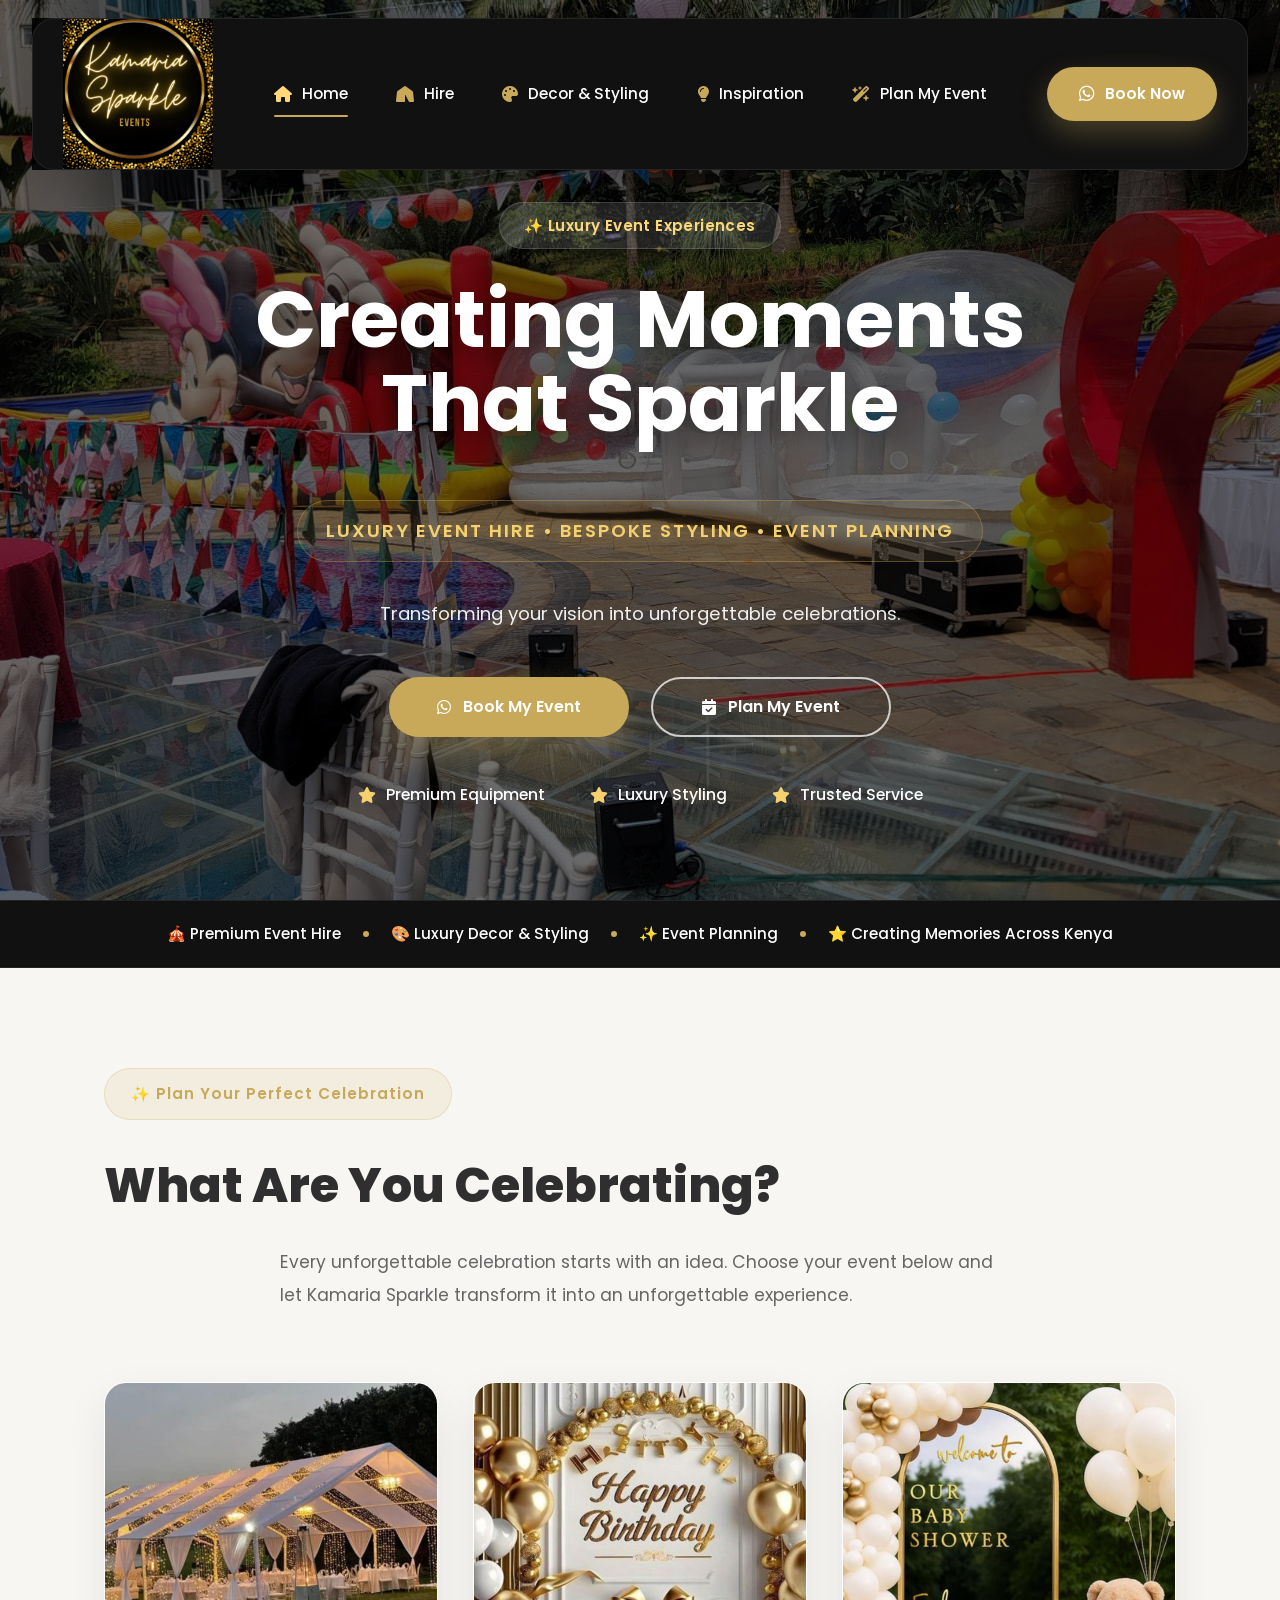
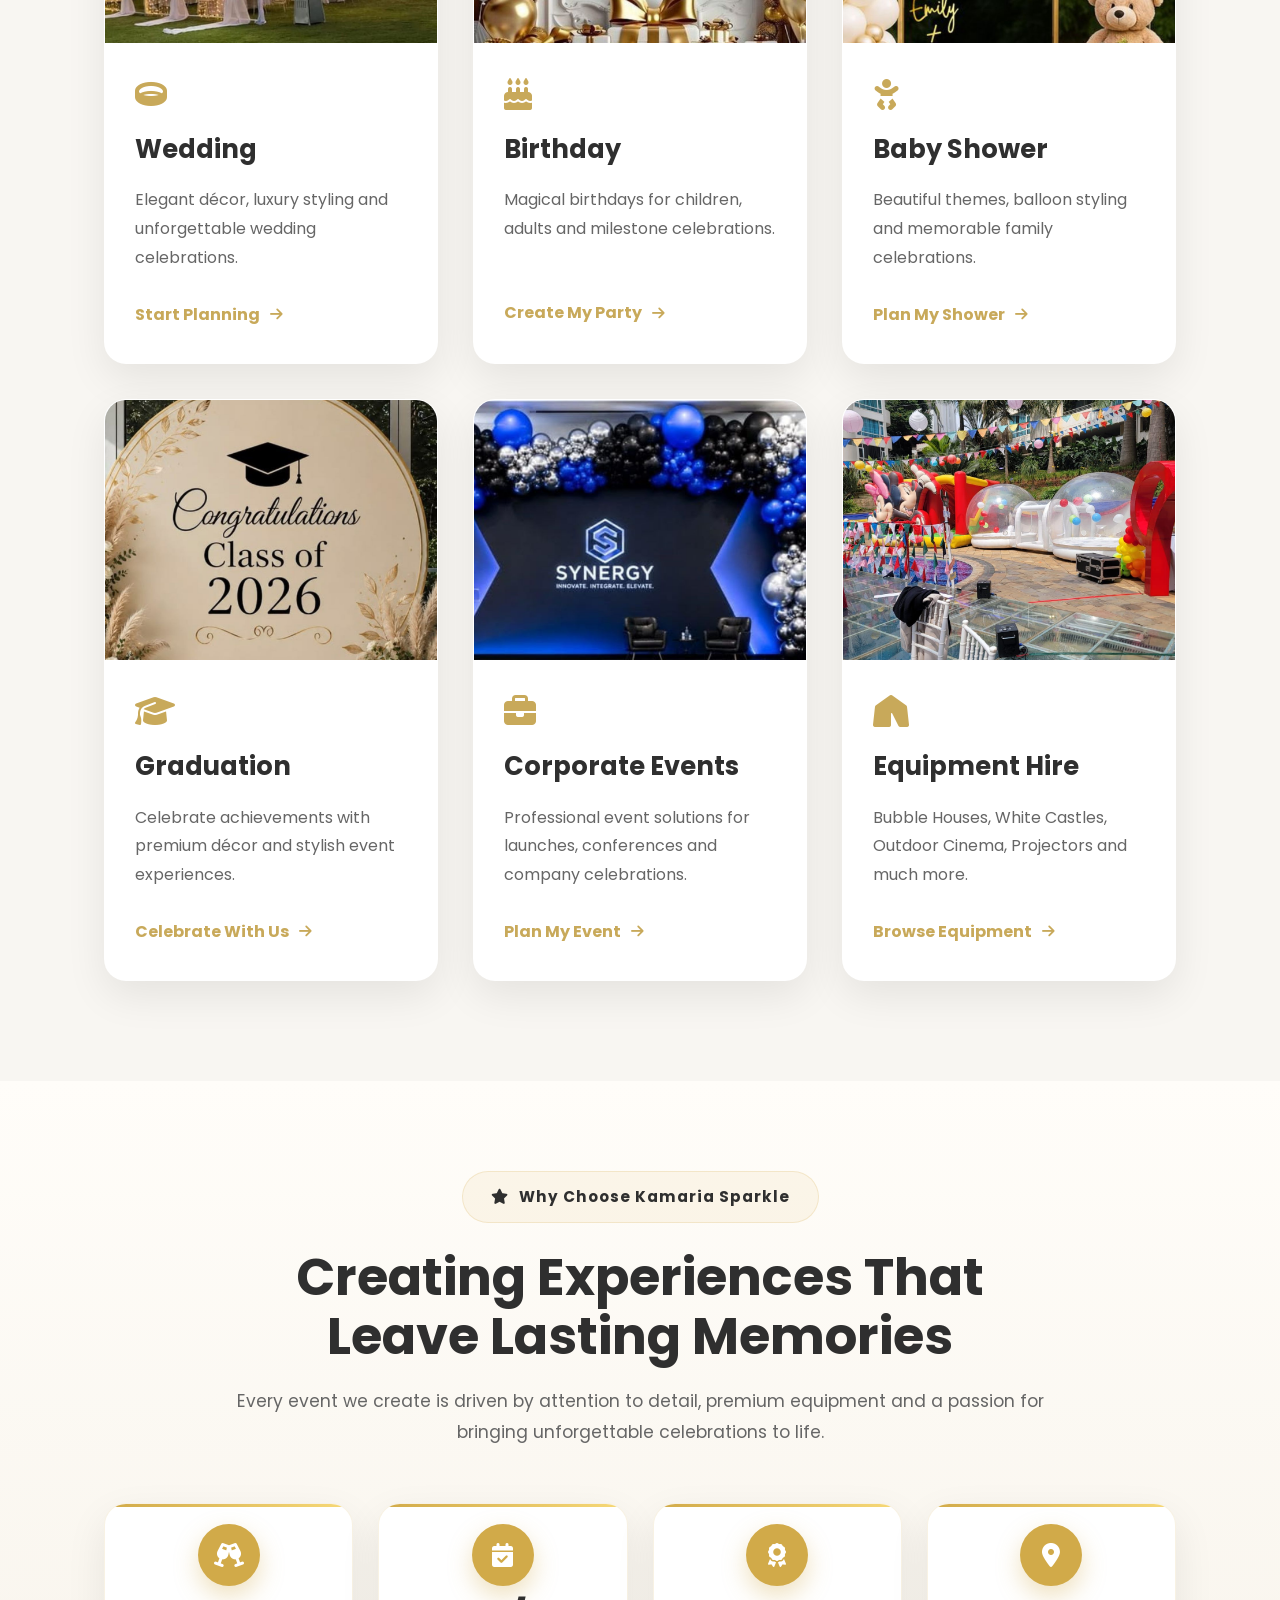
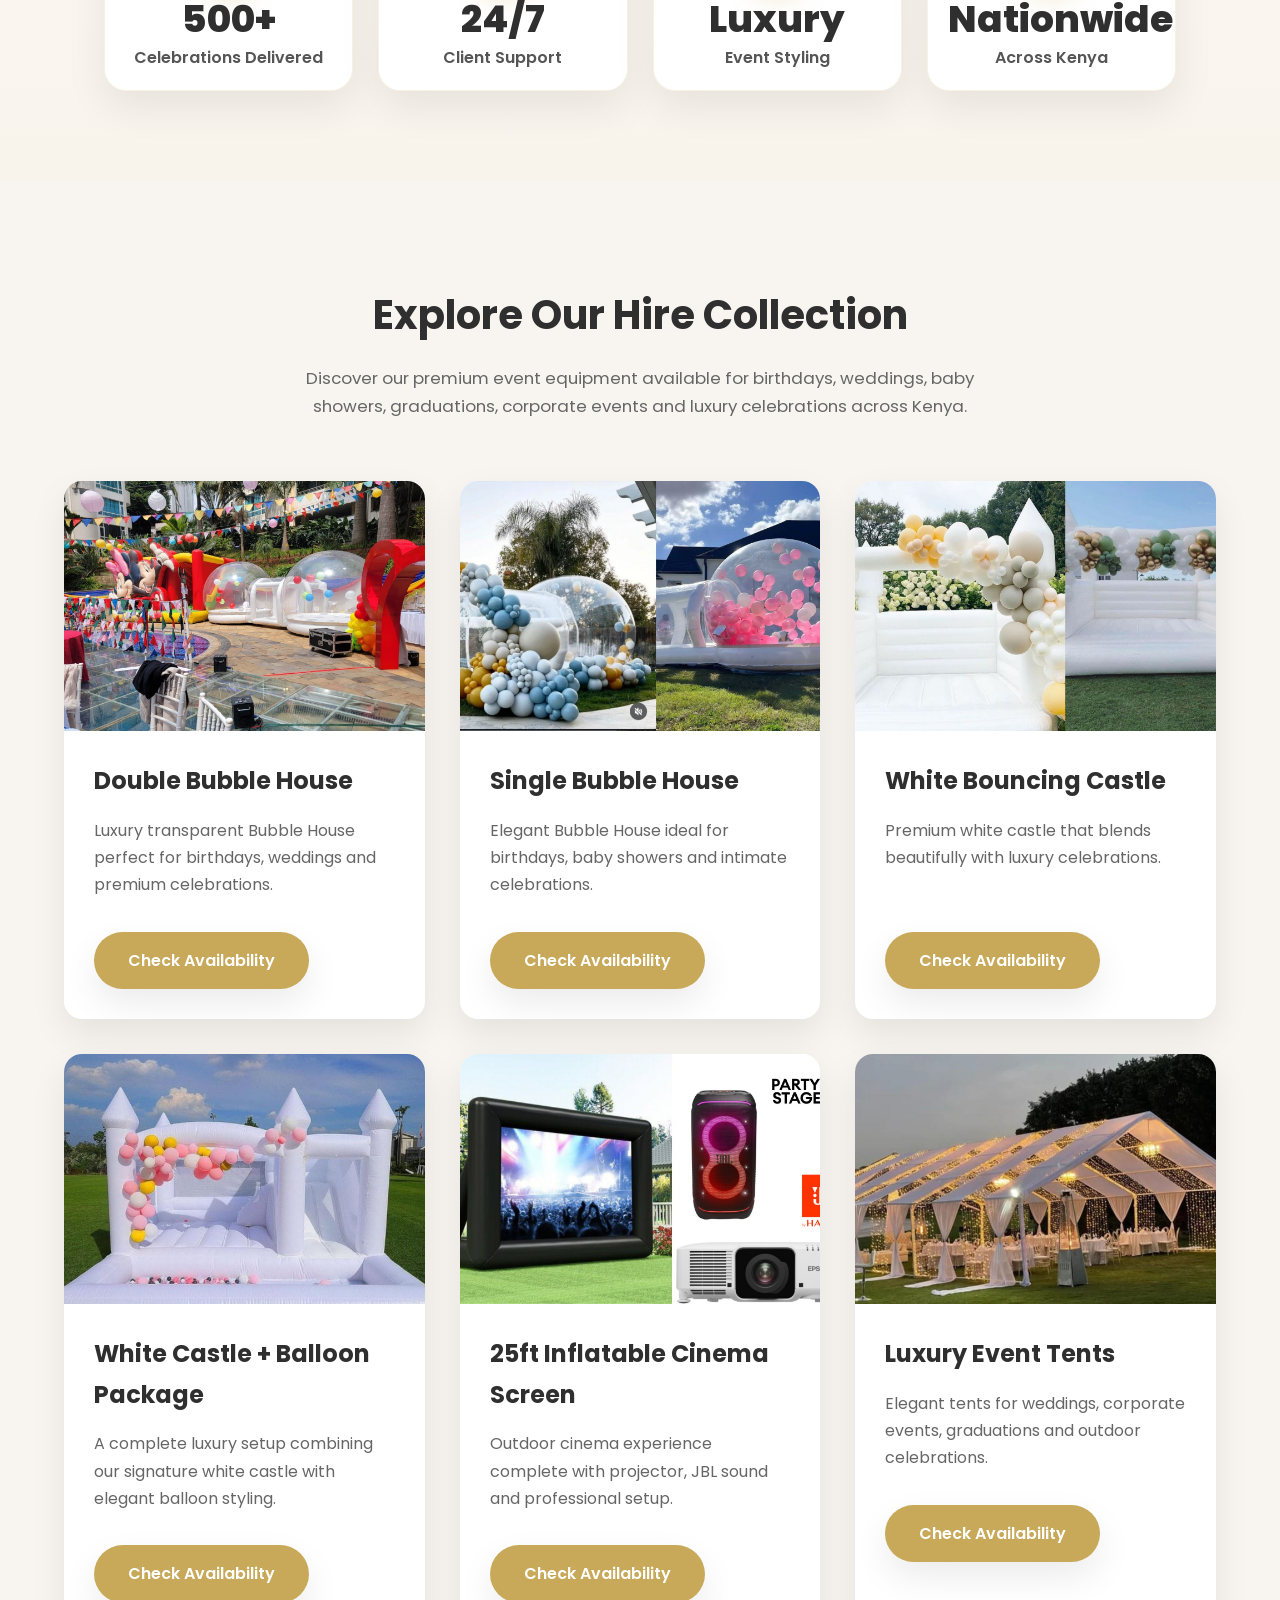
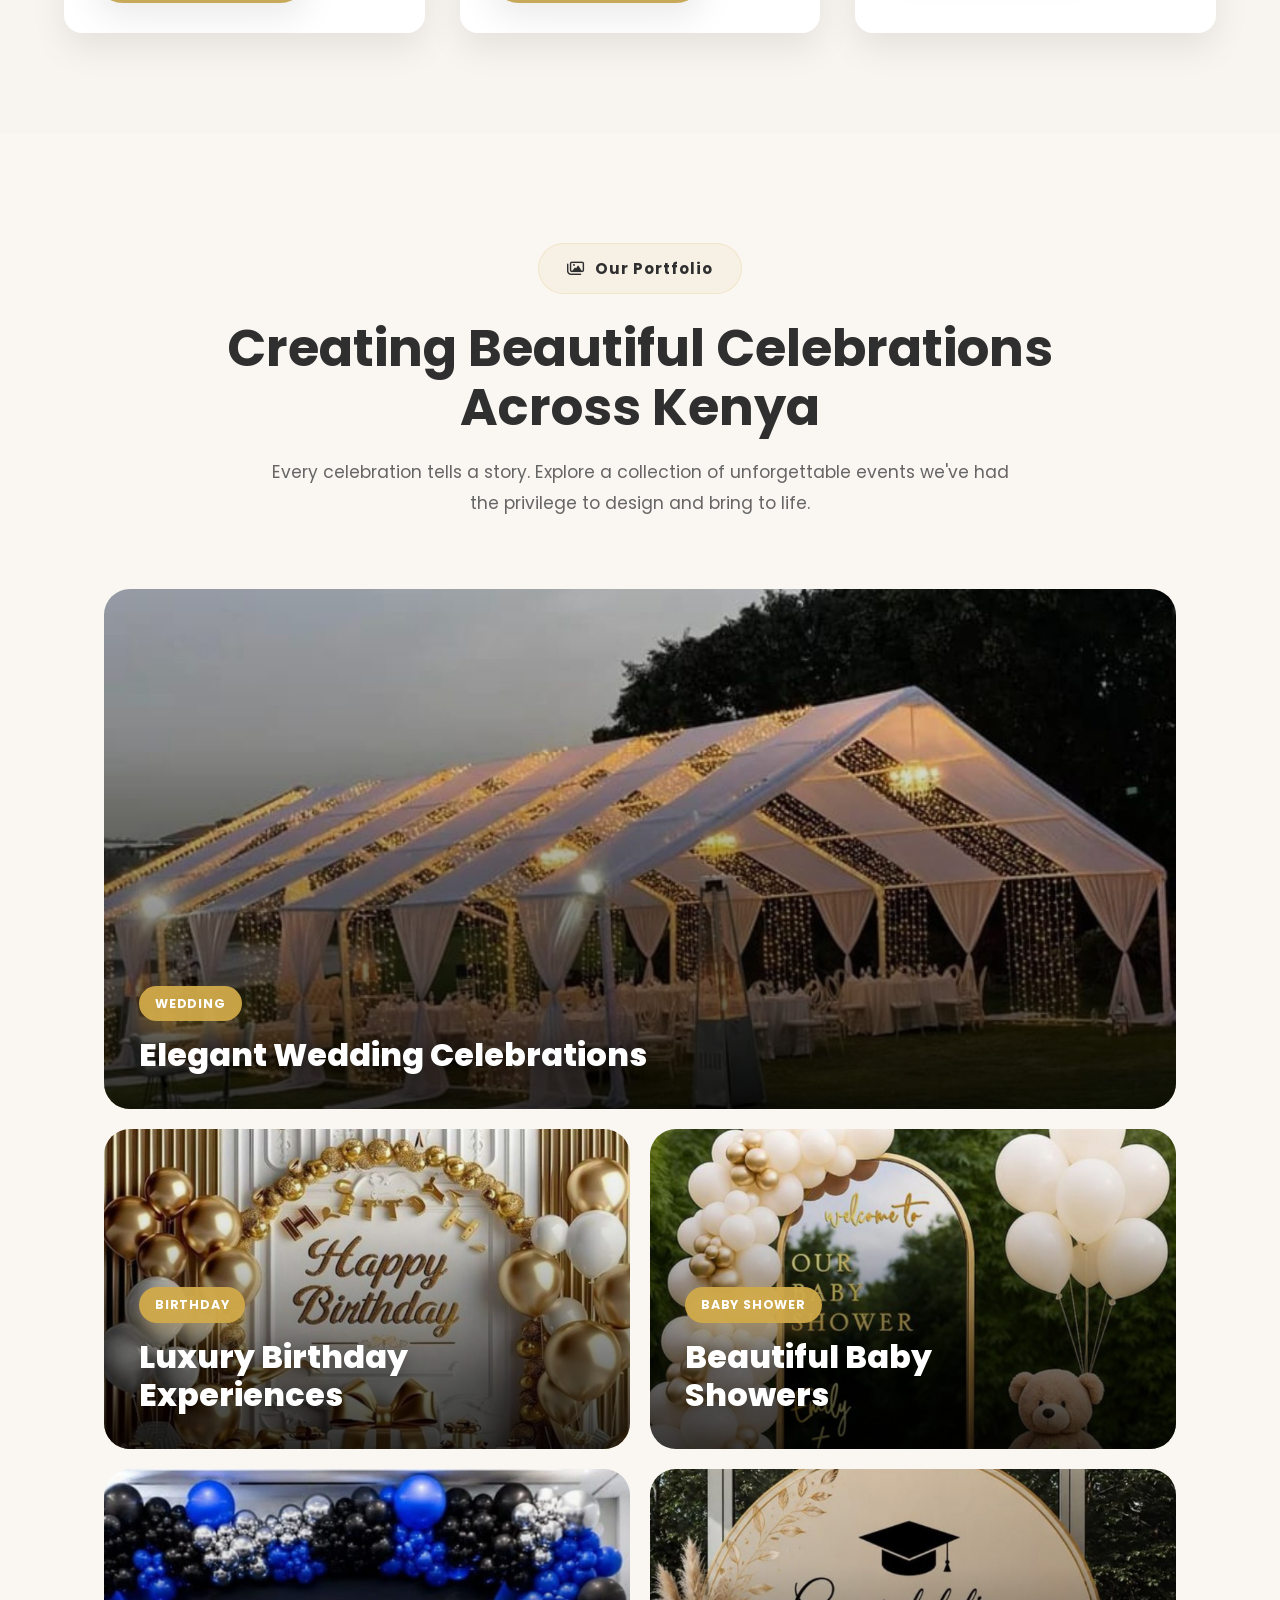
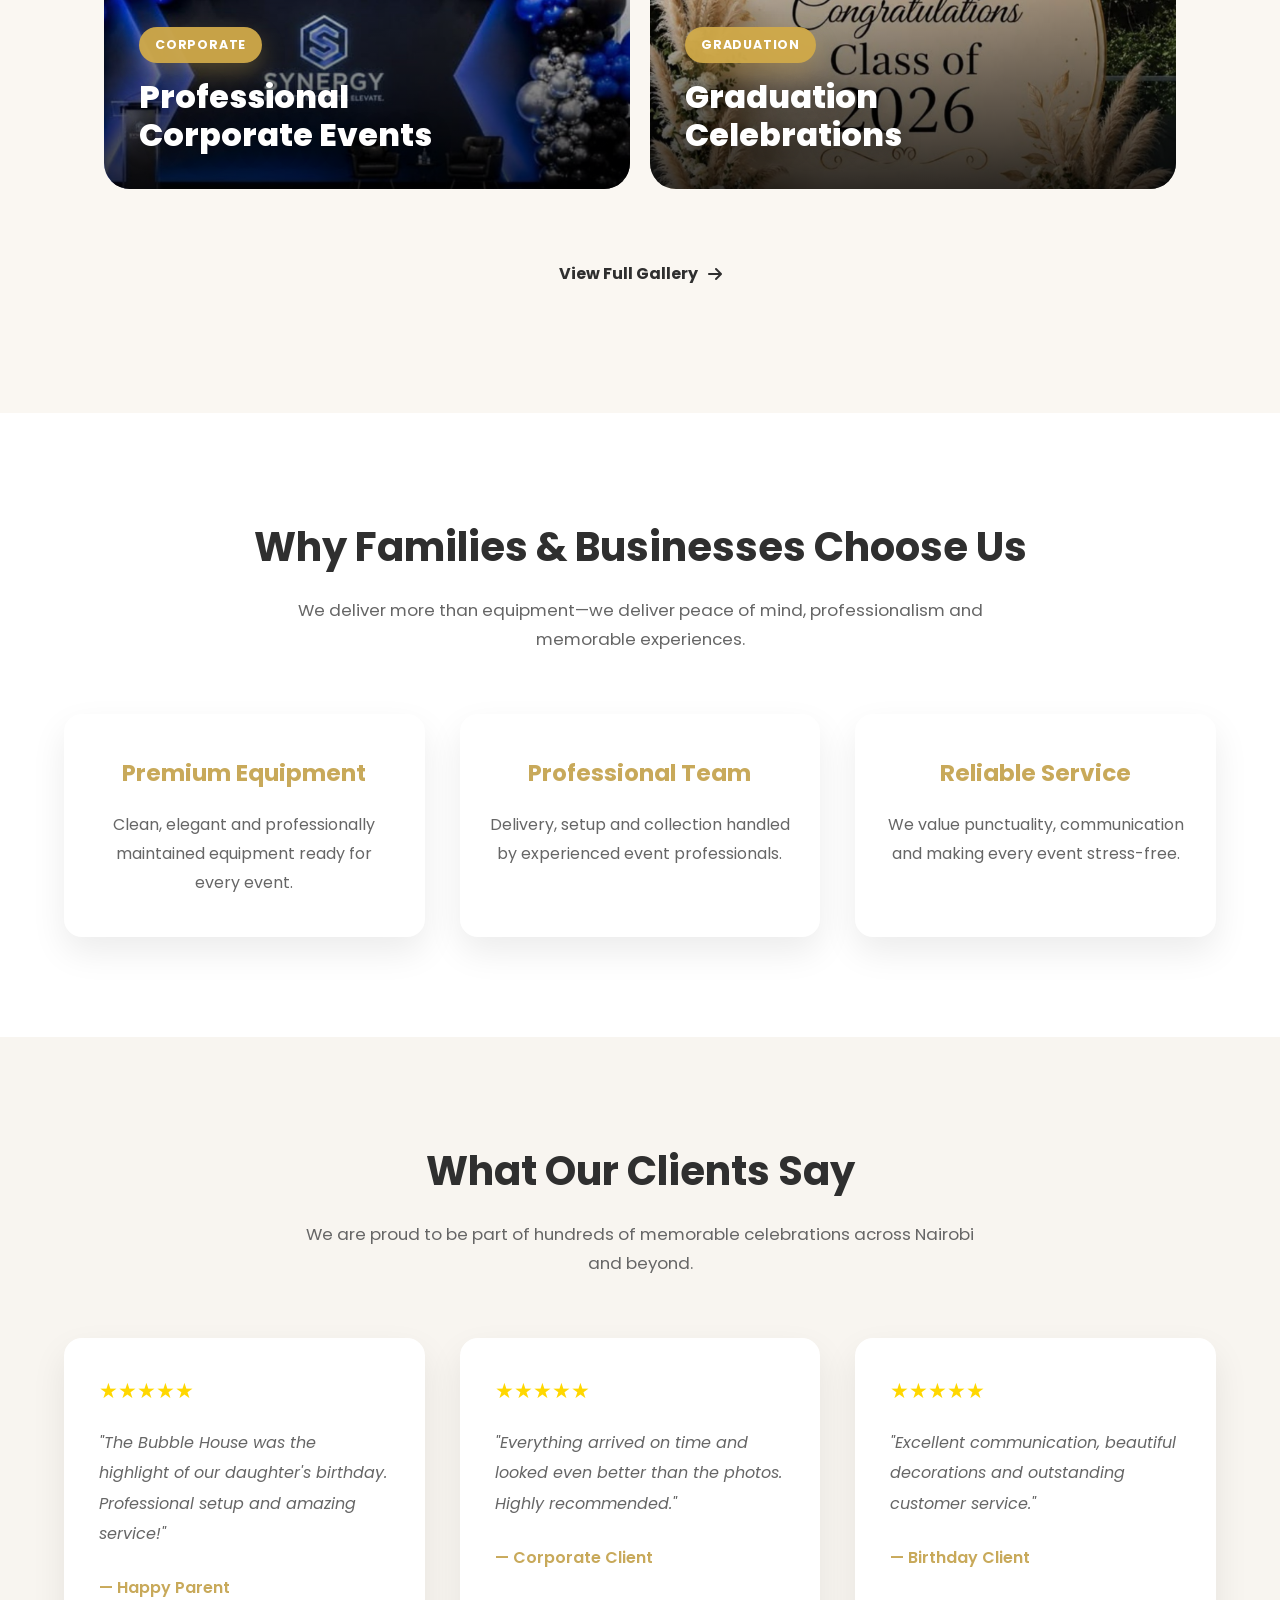
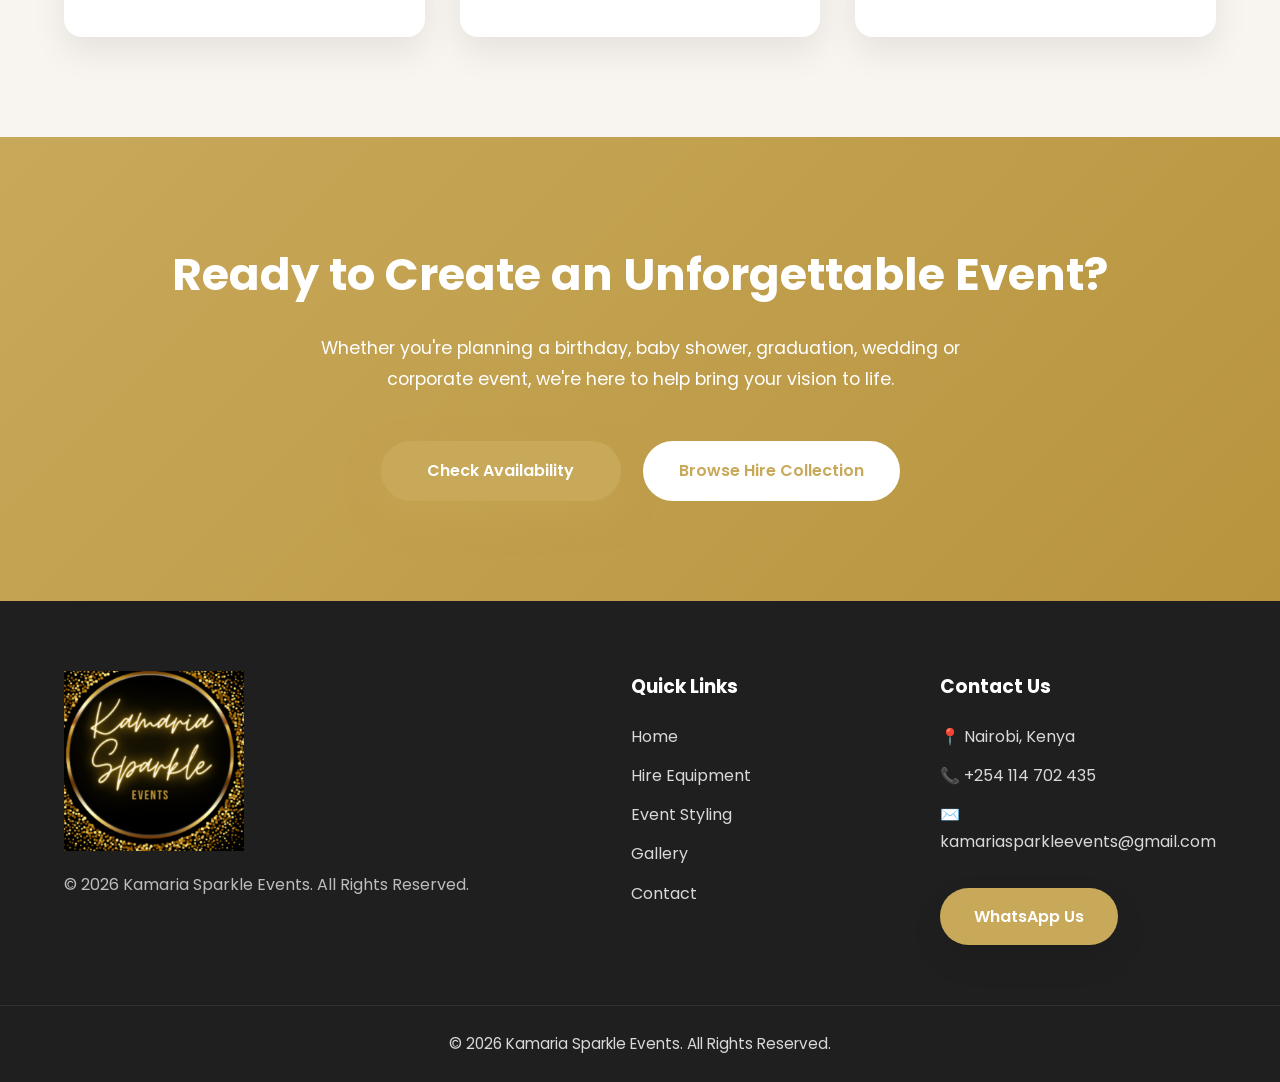
==== commit 56aa5f29: "lightbox2" ====
--- a/index.html
+++ b/index.html
@@ -41,7 +41,6 @@
 </head>
 
 <body>
-    
 <!-- ==========================================
    <!-- ==========================================================
     <!-- ==========================================================
@@ -851,7 +850,7 @@
         <div class="portfolio-grid">
 
             <!-- Featured Wedding -->
-            <a href="assets/images/portfolio/portfolio-featured.jpg" class="portfolio-item featured">
+            <a href="#" class="portfolio-item featured">
 
                 <img src="assets/images/portfolio/portfolio-featured.jpg" alt="Wedding Event">
 
@@ -863,7 +862,7 @@
             </a>
 
             <!-- Birthday -->
-            <a href="assets/images/portfolio/portfolio-birthday.jpg" class="portfolio-item">
+            <a href="#" class="portfolio-item">
 
                 <img src="assets/images/portfolio/portfolio-birthday.jpg" alt="Birthday">
 
@@ -875,7 +874,7 @@
             </a>
 
             <!-- Baby Shower -->
-            <a href="assets/images/portfolio/portfolio-baby-shower.jpg" class="portfolio-item">
+            <a href="#" class="portfolio-item">
 
                 <img src="assets/images/portfolio/portfolio-baby-shower.jpg" alt="Baby Shower">
 
@@ -887,7 +886,7 @@
             </a>
 
             <!-- Corporate -->
-            <a href="assets/images/portfolio/portfolio-corporate.jpg" class="portfolio-item">
+            <a href="#" class="portfolio-item">
 
                 <img src="assets/images/portfolio/portfolio-corporate.jpg" alt="Corporate Event">
 
@@ -899,7 +898,7 @@
             </a>
 
             <!-- Graduation -->
-            <a href="assets/images/portfolio/portfolio-graduation.jpg" class="portfolio-item">
+            <a href="#" class="portfolio-item">
 
                 <img src="assets/images/portfolio/portfolio-graduation.jpg" alt="Graduation">
 
@@ -914,7 +913,7 @@
 
         <div class="portfolio-footer">
 
-            <a href="assets/images/portfolio/full-gallery.jpg" class="btn-outline">
+            <a href="#" class="btn-outline">
 
                 View Full Gallery
 
@@ -1261,32 +1260,7 @@
     </div>
 
 </footer>
-<!-- ==========================================
-     FLOATING WHATSAPP BUTTON
-========================================== -->
-<a
-    href="https://wa.me/254114702435?text=Hello%20Kamaria%20Sparkle!%20I'd%20like%20to%20book%20an%20event."
-    class="floating-whatsapp"
-    target="_blank"
-    aria-label="Chat with us on WhatsApp">
-
-    <i class="fa-brands fa-whatsapp"></i>
-
-</a>
-<!-- ==========================================
-     PORTFOLIO LIGHTBOX
-========================================== -->
-
-<div id="lightbox">
-
-    <span class="close-lightbox">&times;</span>
-
-    <img
-        id="lightbox-image"
-        src=""
-        alt="Portfolio Image">
-
-</div>
+
 <script src="assets/js/script.js"></script>
 
 </body>
--- a/assets/css/style.css
+++ b/assets/css/style.css
@@ -2827,3 +2827,185 @@
     }
 
 }
+/* ==========================================================
+   PREMIUM LIGHTBOX
+========================================================== */
+
+#lightbox{
+
+    position:fixed;
+
+    inset:0;
+
+    background:rgba(0,0,0,.94);
+
+    display:flex;
+
+    justify-content:center;
+
+    align-items:center;
+
+    gap:25px;
+
+    opacity:0;
+
+    visibility:hidden;
+
+    transition:.35s ease;
+
+    z-index:99999;
+
+}
+
+#lightbox.active{
+
+    opacity:1;
+
+    visibility:visible;
+
+}
+
+.lightbox-content{
+
+    position:relative;
+
+    display:flex;
+
+    flex-direction:column;
+
+    align-items:center;
+
+}
+
+#lightbox-image{
+
+    max-width:90vw;
+
+    max-height:85vh;
+
+    border-radius:14px;
+
+    box-shadow:0 30px 90px rgba(0,0,0,.55);
+
+    transform:scale(.9);
+
+    transition:.35s ease;
+
+}
+
+#lightbox.active #lightbox-image{
+
+    transform:scale(1);
+
+}
+
+.close-lightbox{
+
+    position:absolute;
+
+    top:-55px;
+
+    right:0;
+
+    color:#fff;
+
+    font-size:42px;
+
+    cursor:pointer;
+
+    transition:.3s;
+
+}
+
+.close-lightbox:hover{
+
+    color:#d4af37;
+
+    transform:rotate(90deg);
+
+}
+
+.lightbox-prev,
+.lightbox-next{
+
+    width:60px;
+
+    height:60px;
+
+    border:none;
+
+    border-radius:50%;
+
+    background:#d4af37;
+
+    color:#fff;
+
+    font-size:22px;
+
+    cursor:pointer;
+
+    transition:.3s;
+
+    display:flex;
+
+    justify-content:center;
+
+    align-items:center;
+
+}
+
+.lightbox-prev:hover,
+.lightbox-next:hover{
+
+    transform:scale(1.1);
+
+    background:#b89225;
+
+}
+
+.lightbox-counter{
+
+    margin-top:18px;
+
+    color:#fff;
+
+    font-size:16px;
+
+    letter-spacing:2px;
+
+}
+
+@media(max-width:768px){
+
+    #lightbox{
+
+        gap:10px;
+
+    }
+
+    .lightbox-prev,
+    .lightbox-next{
+
+        width:48px;
+
+        height:48px;
+
+        font-size:18px;
+
+    }
+
+    .close-lightbox{
+
+        top:-45px;
+
+        font-size:34px;
+
+    }
+
+    #lightbox-image{
+
+        max-width:95vw;
+
+    }
+
+}
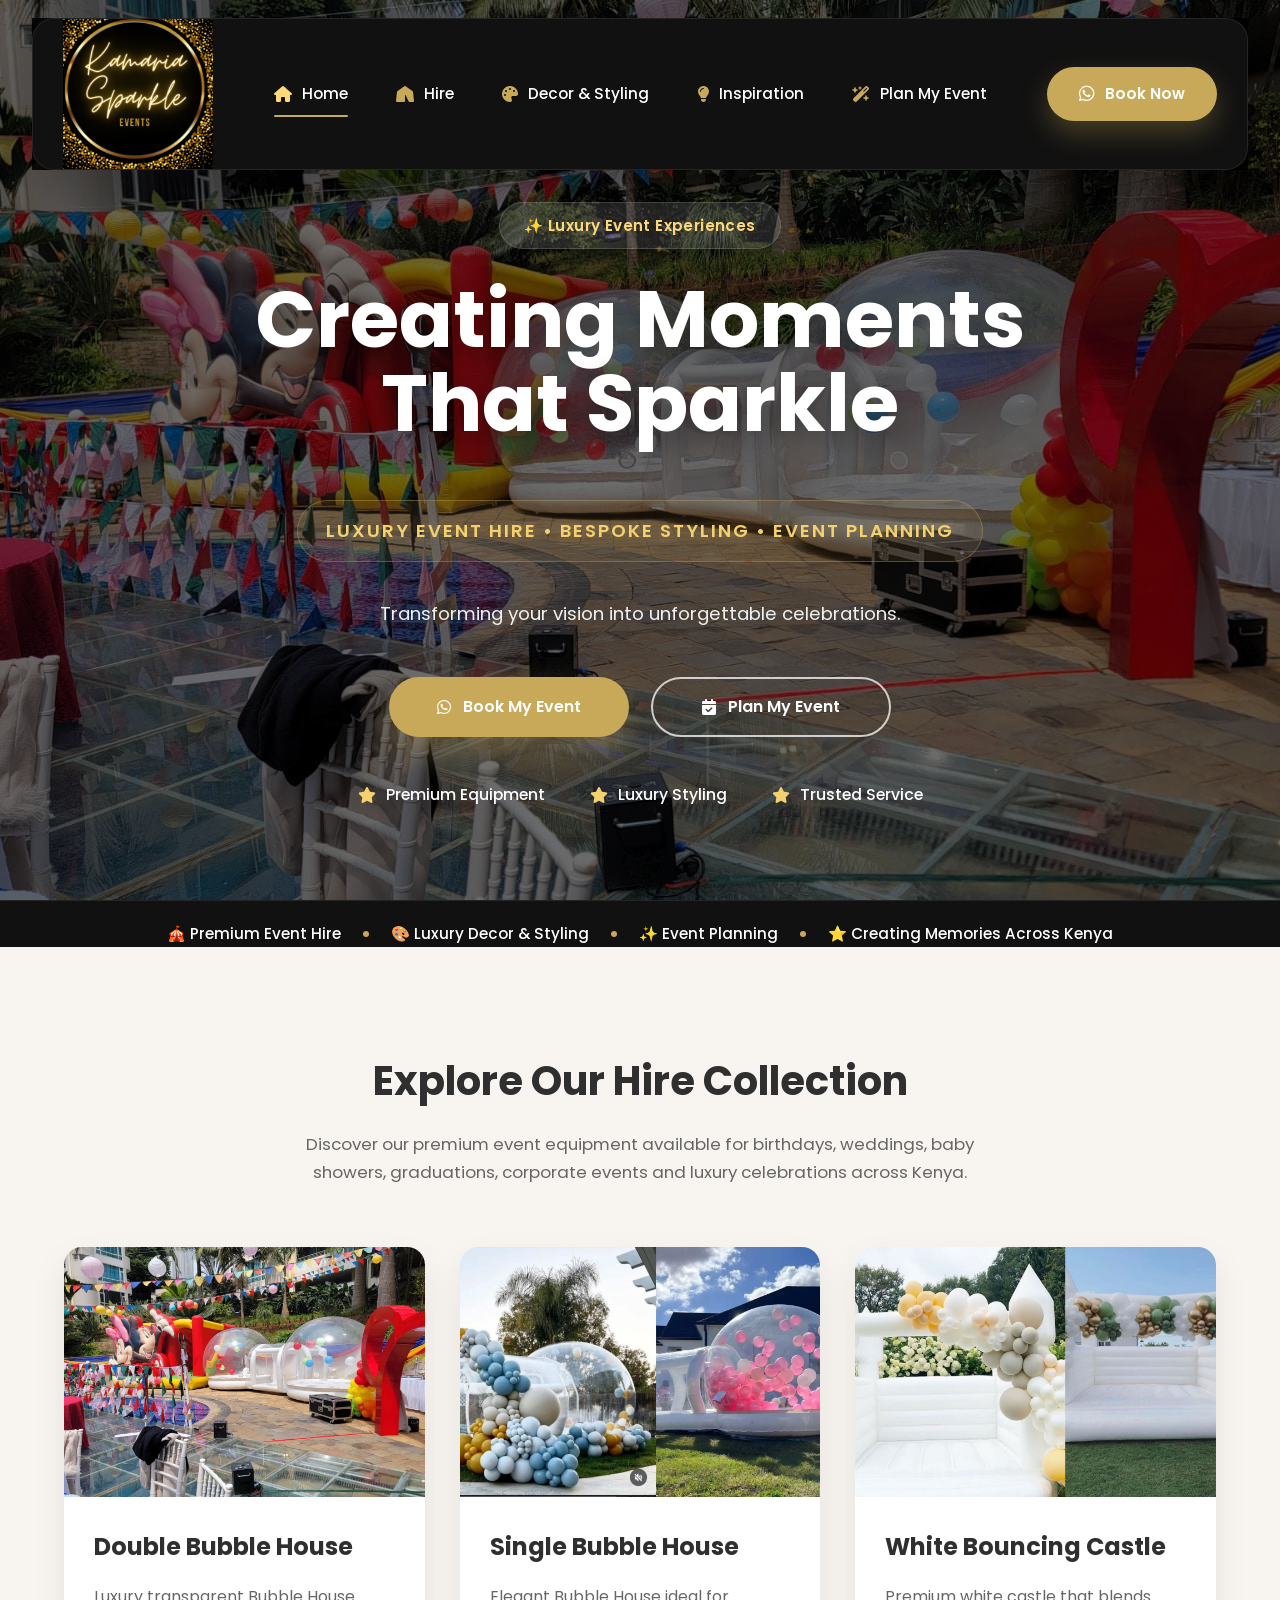
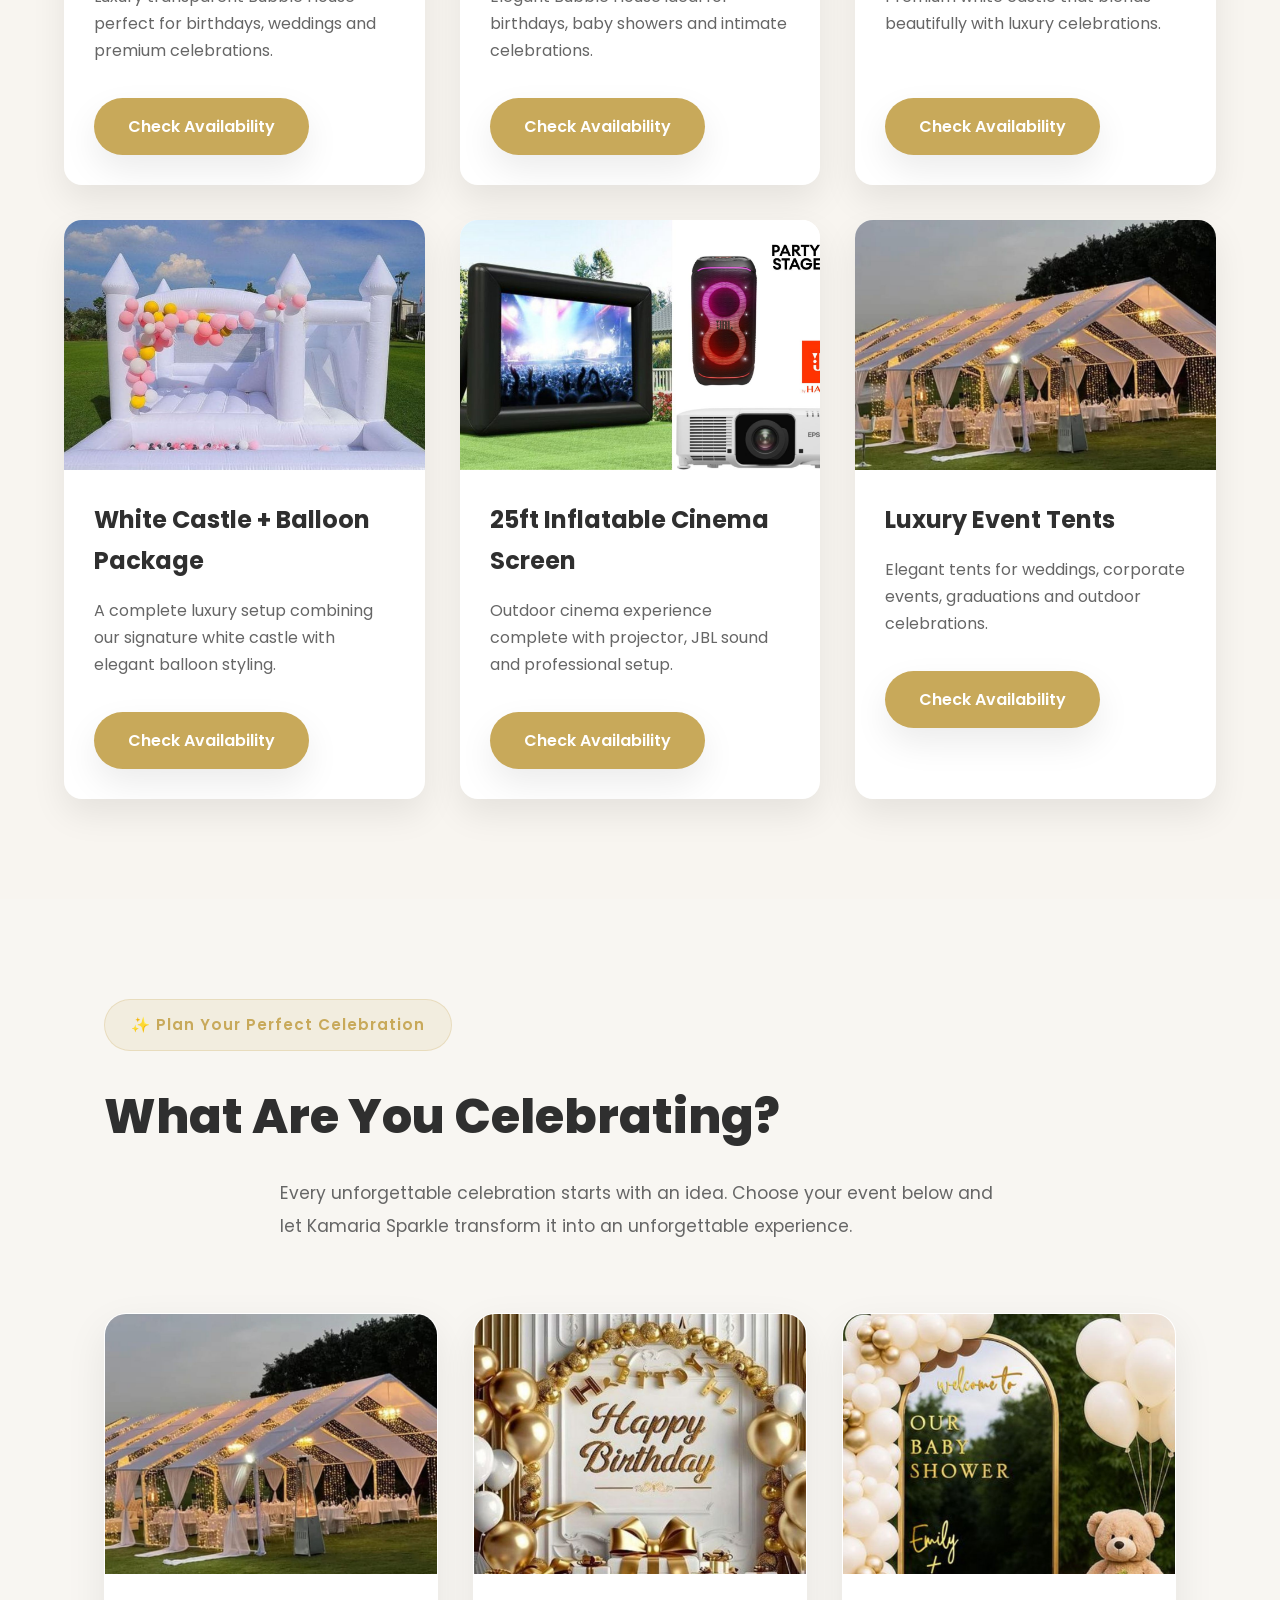
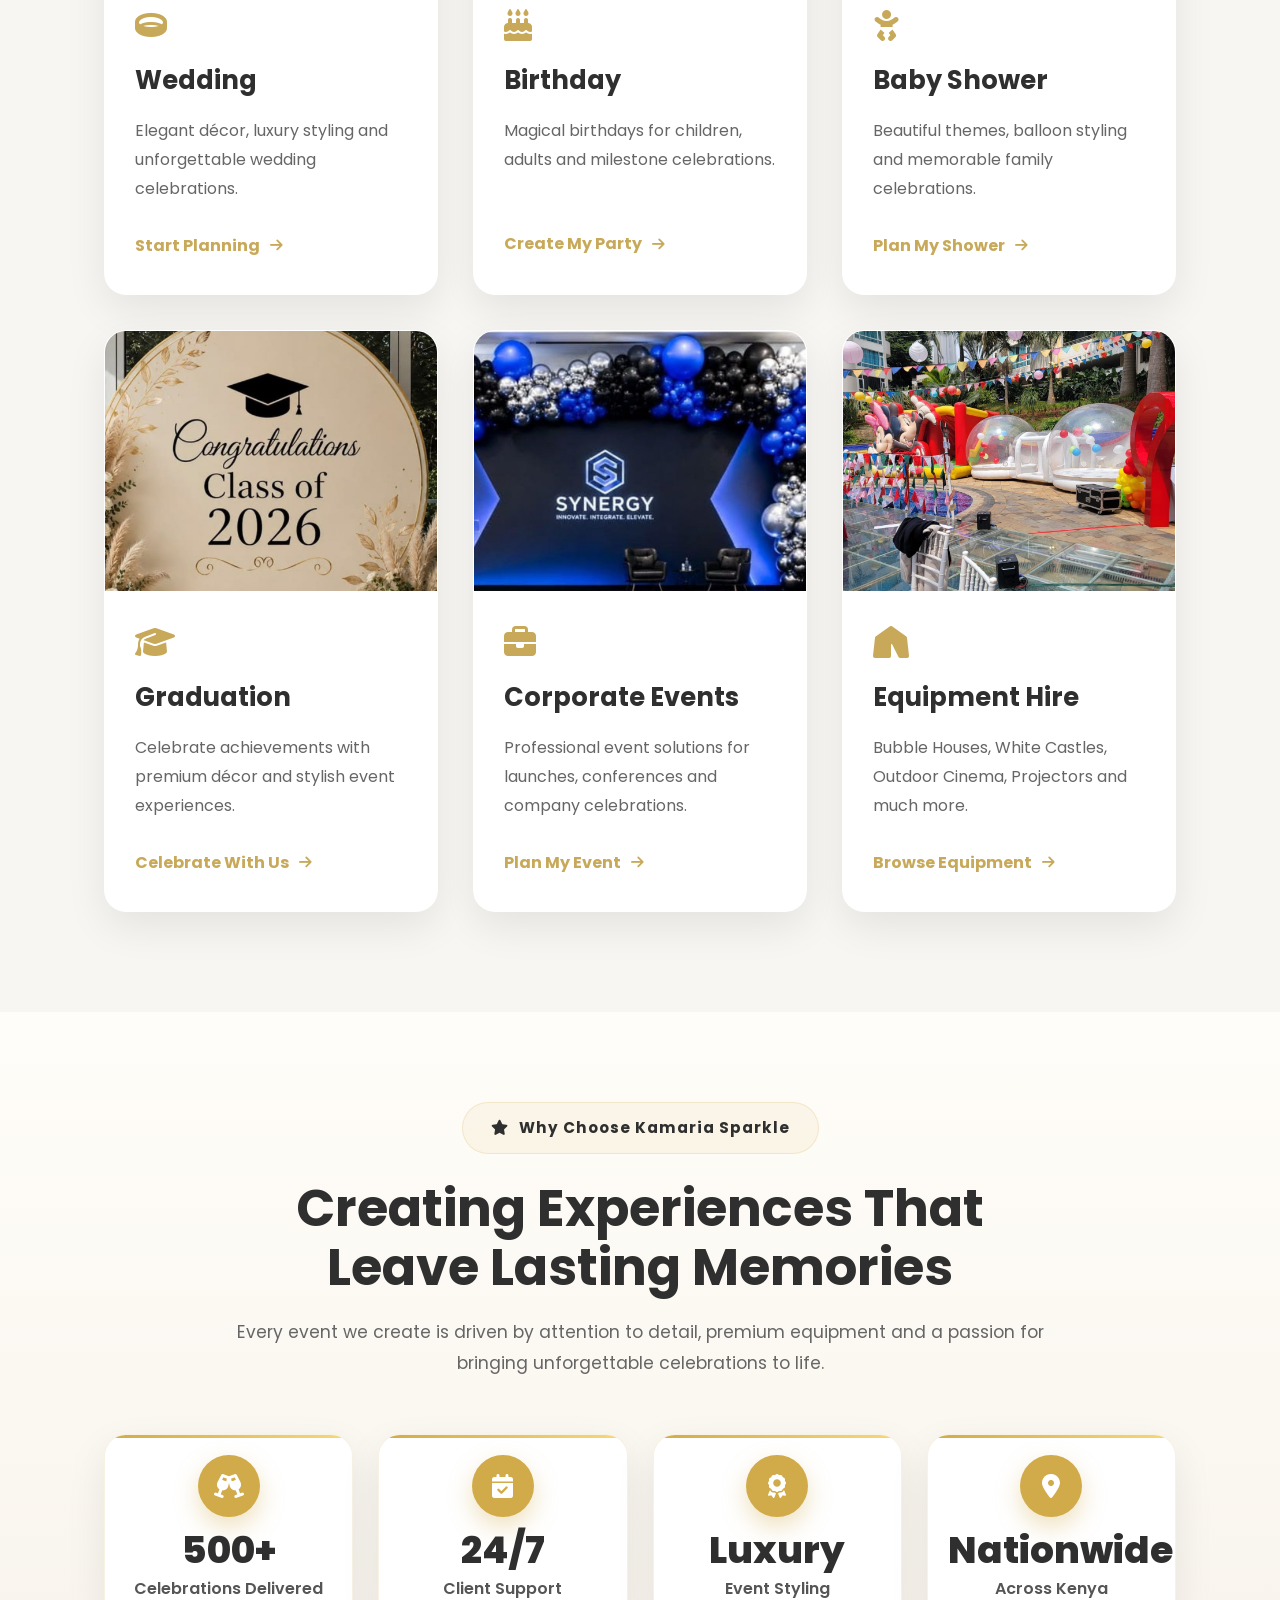
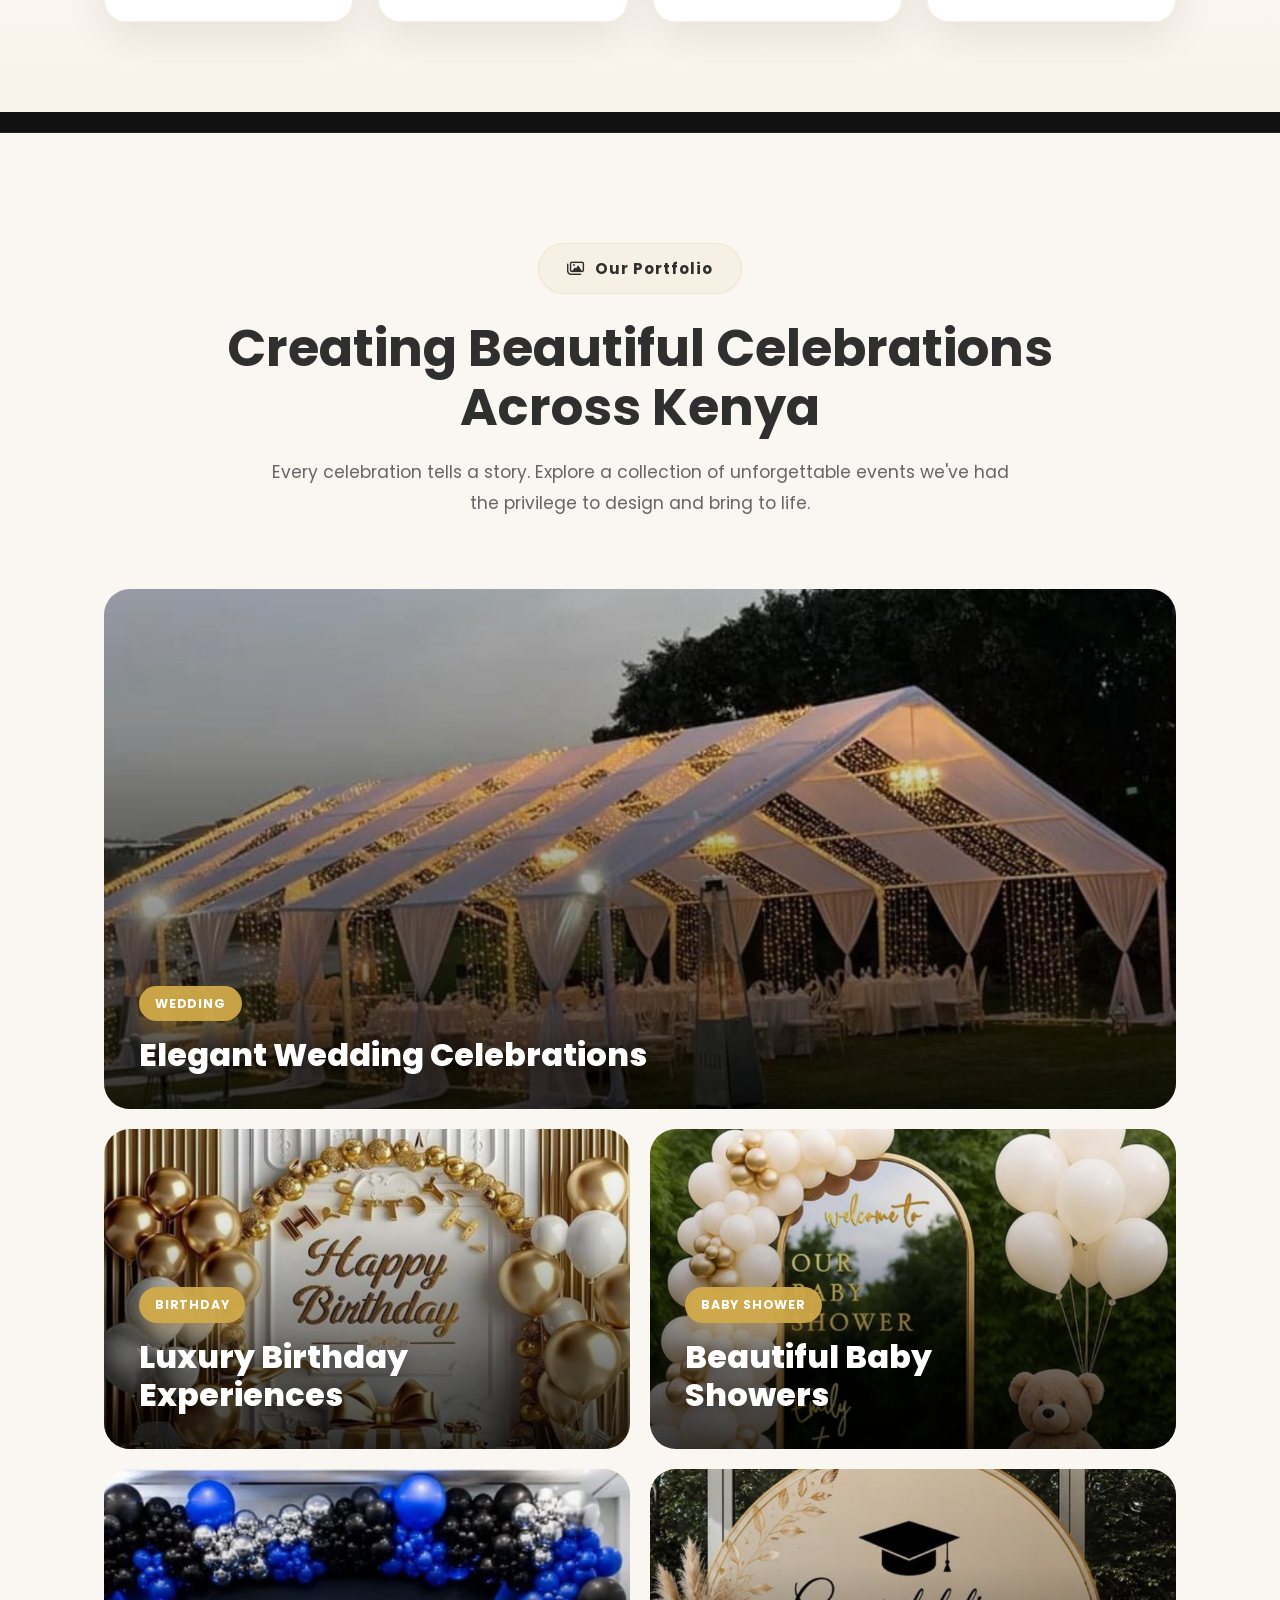
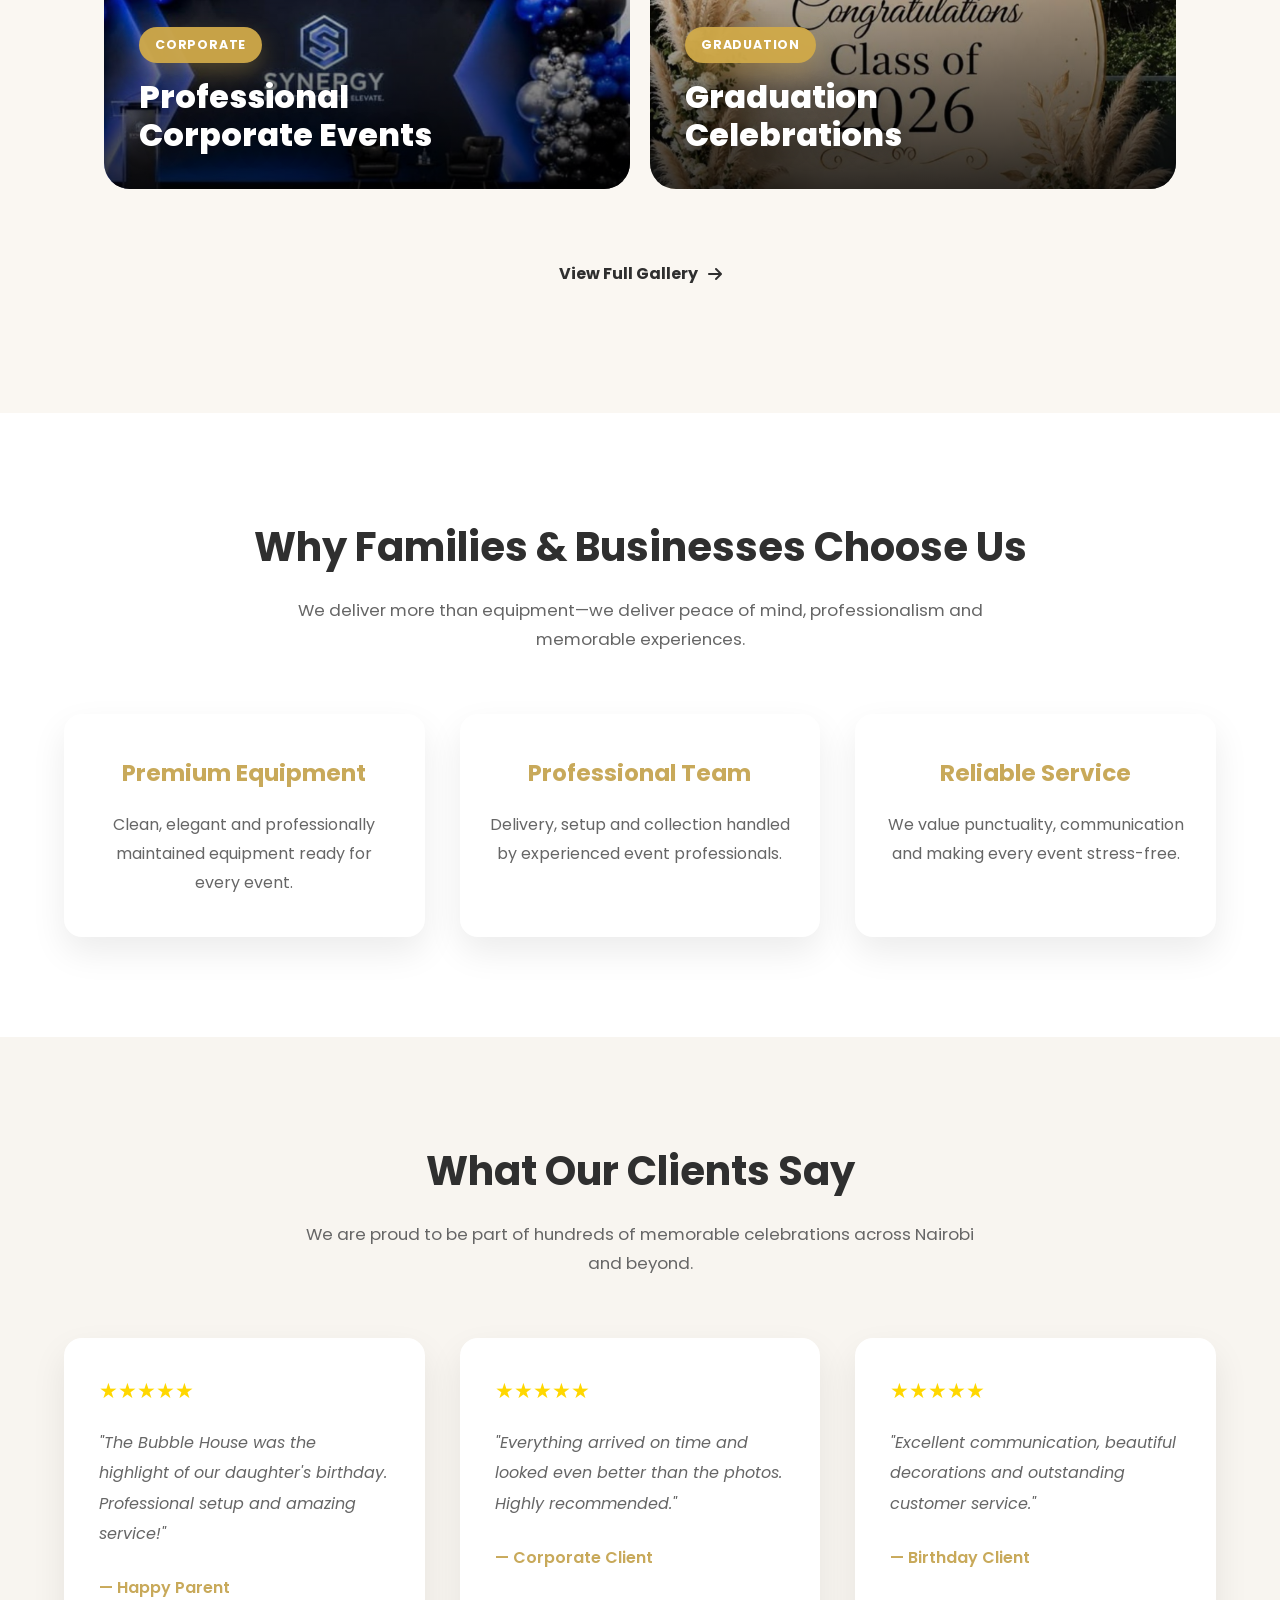
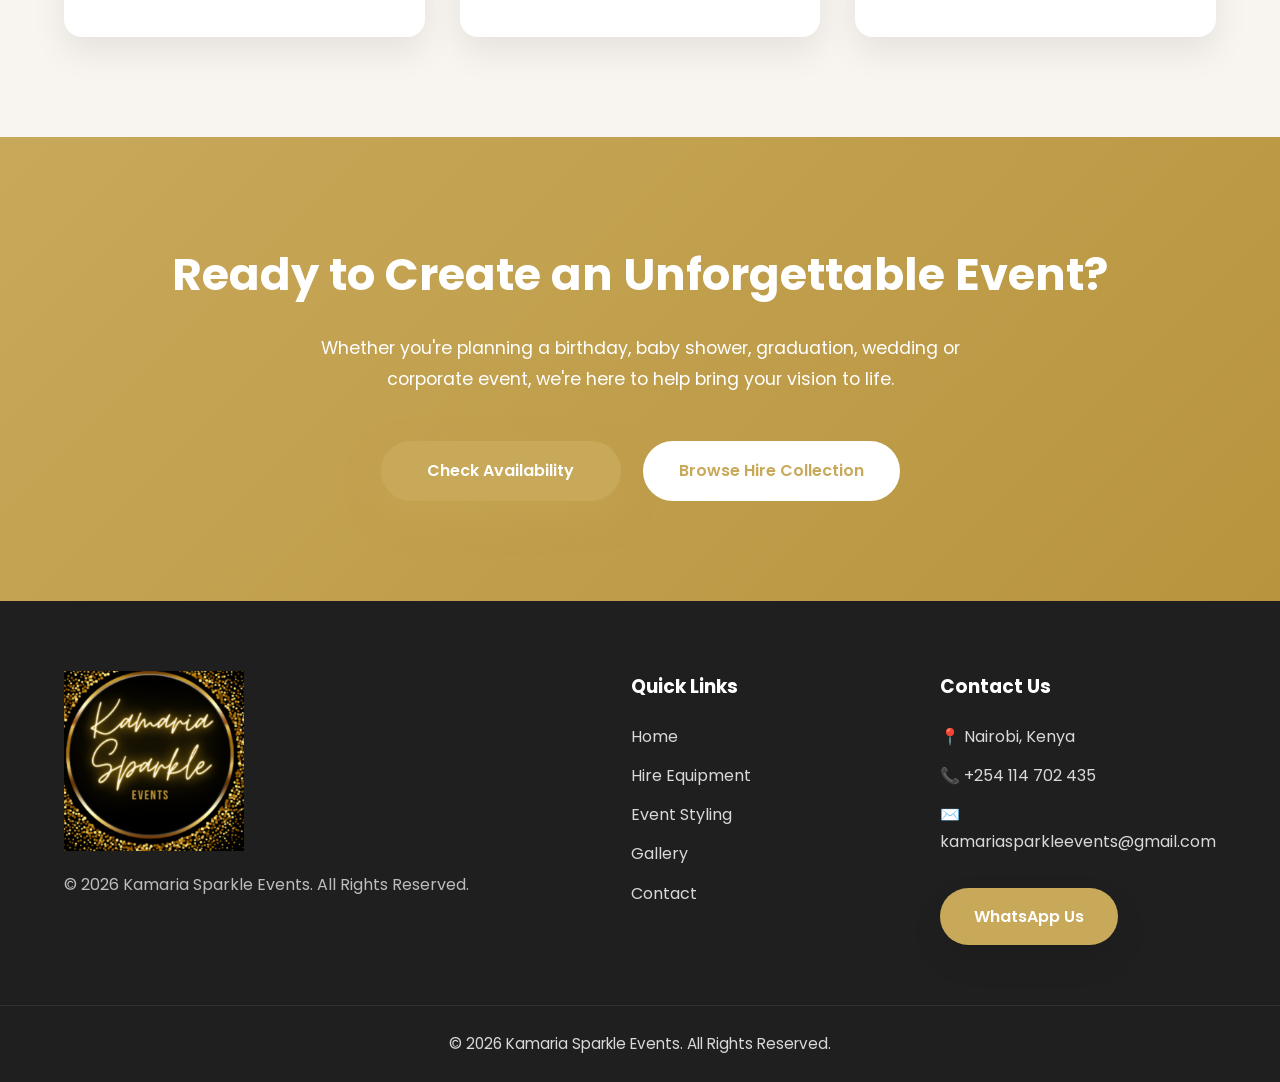
==== commit 6c5321bb: "index" ====
--- a/index.html
+++ b/index.html
@@ -294,6 +294,251 @@
 
     </div>
 
+<!-- ===================================== -->
+<!-- HIRE COLLECTION -->
+<!-- ===================================== -->
+
+<section id="hire"
+    class="hire">
+
+    <div class="container">
+
+        <div class="section-header">
+
+            <h2>
+
+                Explore Our Hire Collection
+
+            </h2>
+
+            <p>
+
+                Discover our premium event equipment available
+                for birthdays, weddings, baby showers,
+                graduations, corporate events and luxury
+                celebrations across Kenya.
+
+            </p>
+
+        </div>
+
+        <div class="hire-grid">
+
+            <!-- DOUBLE BUBBLE HOUSE -->
+
+            <div class="hire-card">
+
+                <img src="assets/images/hire/double-bubble-house.jpg"
+                    alt="Double Bubble House">
+
+                <div class="hire-content">
+
+                    <h3>
+
+                        Double Bubble House
+
+                    </h3>
+
+                    <p>
+
+                        Luxury transparent Bubble House
+                        perfect for birthdays, weddings
+                        and premium celebrations.
+
+                    </p>
+
+                    <a href="https://wa.me/254114702435?text=Hi%20Kamaria%20Sparkle,%20I'm%20interested%20in%20the%20Double%20Bubble%20House."
+                        target="_blank"
+                        class="btn-primary">
+
+                        Check Availability
+
+                    </a>
+
+                </div>
+
+            </div>
+
+            <!-- SINGLE BUBBLE HOUSE -->
+
+            <div class="hire-card">
+
+                <img src="assets/images/hire/single-bubble-house.jpg"
+                    alt="Single Bubble House">
+
+                <div class="hire-content">
+
+                    <h3>
+
+                        Single Bubble House
+
+                    </h3>
+
+                    <p>
+
+                        Elegant Bubble House ideal
+                        for birthdays, baby showers
+                        and intimate celebrations.
+
+                    </p>
+
+                    <a href="https://wa.me/254114702435?text=Hi%20Kamaria%20Sparkle,%20I'm%20interested%20in%20the%20Single%20Bubble%20House."
+                        target="_blank"
+                        class="btn-primary">
+
+                        Check Availability
+
+                    </a>
+
+                </div>
+
+            </div>
+
+            <!-- WHITE CASTLE -->
+
+            <div class="hire-card">
+
+                <img src="assets/images/hire/white-bouncing-castle.jpg"
+                    alt="White Bouncing Castle">
+
+                <div class="hire-content">
+
+                    <h3>
+
+                        White Bouncing Castle
+
+                    </h3>
+
+                    <p>
+
+                        Premium white castle that
+                        blends beautifully with
+                        luxury celebrations.
+
+                    </p>
+
+                    <a href="https://wa.me/254114702435?text=Hi%20Kamaria%20Sparkle,%20I'm%20interested%20in%20the%20White%20Bouncing%20Castle."
+                        target="_blank"
+                        class="btn-primary">
+
+                        Check Availability
+
+                    </a>
+
+                </div>
+
+            </div>
+
+            <!-- WHITE CASTLE + BALLOONS -->
+
+            <div class="hire-card">
+
+                <img src="assets/images/hire/white-bouncing-castle-balloons.jpg"
+                    alt="White Castle Balloon Package">
+
+                <div class="hire-content">
+
+                    <h3>
+
+                        White Castle + Balloon Package
+
+                    </h3>
+
+                    <p>
+
+                        A complete luxury setup
+                        combining our signature
+                        white castle with elegant
+                        balloon styling.
+
+                    </p>
+
+                    <a href="https://wa.me/254114702435?text=Hi%20Kamaria%20Sparkle,%20I'm%20interested%20in%20the%20White%20Castle%20Balloon%20Package."
+                        target="_blank"
+                        class="btn-primary">
+
+                        Check Availability
+
+                    </a>
+
+                </div>
+
+            </div>
+
+            <!-- INFLATABLE CINEMA -->
+
+            <div class="hire-card">
+
+                <img src="assets/images/hire/inflatable-cinema-screen-25ft.jpg"
+                    alt="25ft Inflatable Cinema Screen">
+
+                <div class="hire-content">
+
+                    <h3>
+
+                        25ft Inflatable Cinema Screen
+
+                    </h3>
+
+                    <p>
+
+                        Outdoor cinema experience
+                        complete with projector,
+                        JBL sound and professional
+                        setup.
+
+                    </p>
+
+                    <a href="https://wa.me/254114702435?text=Hi%20Kamaria%20Sparkle,%20I'm%20interested%20in%20the%2025ft%20Inflatable%20Cinema%20Package."
+                        target="_blank"
+                        class="btn-primary">
+
+                        Check Availability
+
+                    </a>
+
+                </div>
+
+            </div>
+
+            <!-- TENTS -->
+
+            <div class="hire-card">
+
+                <img src="assets/images/hire/luxury-event-tents.jpg"
+                    alt="Luxury Event Tents">
+
+                <div class="hire-content">
+
+                    <h3>
+
+                        Luxury Event Tents
+
+                    </h3>
+
+                    <p>
+
+                        Elegant tents for weddings, corporate events, graduations and outdoor celebrations.
+
+                    </p>
+
+                    <a href="https://wa.me/254114702435?text=Hi%20Kamaria%20Sparkle,%20I'm%20interested%20in%20Luxury%20Event%20Tents."
+                        target="_blank"
+                        class="btn-primary">
+
+                        Check Availability
+
+                    </a>
+
+                </div>
+
+            </div>
+
+        </div>
+
+    </div>
+
+
 </section>
 <!-- ==========================================================
      PLAN MY EVENT
@@ -578,250 +823,6 @@
     </div>
 
 </section>
-<!-- ===================================== -->
-<!-- HIRE COLLECTION -->
-<!-- ===================================== -->
-
-<section id="hire"
-    class="hire">
-
-    <div class="container">
-
-        <div class="section-header">
-
-            <h2>
-
-                Explore Our Hire Collection
-
-            </h2>
-
-            <p>
-
-                Discover our premium event equipment available
-                for birthdays, weddings, baby showers,
-                graduations, corporate events and luxury
-                celebrations across Kenya.
-
-            </p>
-
-        </div>
-
-        <div class="hire-grid">
-
-            <!-- DOUBLE BUBBLE HOUSE -->
-
-            <div class="hire-card">
-
-                <img src="assets/images/hire/double-bubble-house.jpg"
-                    alt="Double Bubble House">
-
-                <div class="hire-content">
-
-                    <h3>
-
-                        Double Bubble House
-
-                    </h3>
-
-                    <p>
-
-                        Luxury transparent Bubble House
-                        perfect for birthdays, weddings
-                        and premium celebrations.
-
-                    </p>
-
-                    <a href="https://wa.me/254114702435?text=Hi%20Kamaria%20Sparkle,%20I'm%20interested%20in%20the%20Double%20Bubble%20House."
-                        target="_blank"
-                        class="btn-primary">
-
-                        Check Availability
-
-                    </a>
-
-                </div>
-
-            </div>
-
-            <!-- SINGLE BUBBLE HOUSE -->
-
-            <div class="hire-card">
-
-                <img src="assets/images/hire/single-bubble-house.jpg"
-                    alt="Single Bubble House">
-
-                <div class="hire-content">
-
-                    <h3>
-
-                        Single Bubble House
-
-                    </h3>
-
-                    <p>
-
-                        Elegant Bubble House ideal
-                        for birthdays, baby showers
-                        and intimate celebrations.
-
-                    </p>
-
-                    <a href="https://wa.me/254114702435?text=Hi%20Kamaria%20Sparkle,%20I'm%20interested%20in%20the%20Single%20Bubble%20House."
-                        target="_blank"
-                        class="btn-primary">
-
-                        Check Availability
-
-                    </a>
-
-                </div>
-
-            </div>
-
-            <!-- WHITE CASTLE -->
-
-            <div class="hire-card">
-
-                <img src="assets/images/hire/white-bouncing-castle.jpg"
-                    alt="White Bouncing Castle">
-
-                <div class="hire-content">
-
-                    <h3>
-
-                        White Bouncing Castle
-
-                    </h3>
-
-                    <p>
-
-                        Premium white castle that
-                        blends beautifully with
-                        luxury celebrations.
-
-                    </p>
-
-                    <a href="https://wa.me/254114702435?text=Hi%20Kamaria%20Sparkle,%20I'm%20interested%20in%20the%20White%20Bouncing%20Castle."
-                        target="_blank"
-                        class="btn-primary">
-
-                        Check Availability
-
-                    </a>
-
-                </div>
-
-            </div>
-
-            <!-- WHITE CASTLE + BALLOONS -->
-
-            <div class="hire-card">
-
-                <img src="assets/images/hire/white-bouncing-castle-balloons.jpg"
-                    alt="White Castle Balloon Package">
-
-                <div class="hire-content">
-
-                    <h3>
-
-                        White Castle + Balloon Package
-
-                    </h3>
-
-                    <p>
-
-                        A complete luxury setup
-                        combining our signature
-                        white castle with elegant
-                        balloon styling.
-
-                    </p>
-
-                    <a href="https://wa.me/254114702435?text=Hi%20Kamaria%20Sparkle,%20I'm%20interested%20in%20the%20White%20Castle%20Balloon%20Package."
-                        target="_blank"
-                        class="btn-primary">
-
-                        Check Availability
-
-                    </a>
-
-                </div>
-
-            </div>
-
-            <!-- INFLATABLE CINEMA -->
-
-            <div class="hire-card">
-
-                <img src="assets/images/hire/inflatable-cinema-screen-25ft.jpg"
-                    alt="25ft Inflatable Cinema Screen">
-
-                <div class="hire-content">
-
-                    <h3>
-
-                        25ft Inflatable Cinema Screen
-
-                    </h3>
-
-                    <p>
-
-                        Outdoor cinema experience
-                        complete with projector,
-                        JBL sound and professional
-                        setup.
-
-                    </p>
-
-                    <a href="https://wa.me/254114702435?text=Hi%20Kamaria%20Sparkle,%20I'm%20interested%20in%20the%2025ft%20Inflatable%20Cinema%20Package."
-                        target="_blank"
-                        class="btn-primary">
-
-                        Check Availability
-
-                    </a>
-
-                </div>
-
-            </div>
-
-            <!-- TENTS -->
-
-            <div class="hire-card">
-
-                <img src="assets/images/hire/luxury-event-tents.jpg"
-                    alt="Luxury Event Tents">
-
-                <div class="hire-content">
-
-                    <h3>
-
-                        Luxury Event Tents
-
-                    </h3>
-
-                    <p>
-
-                        Elegant tents for weddings, corporate events, graduations and outdoor celebrations.
-
-                    </p>
-
-                    <a href="https://wa.me/254114702435?text=Hi%20Kamaria%20Sparkle,%20I'm%20interested%20in%20Luxury%20Event%20Tents."
-                        target="_blank"
-                        class="btn-primary">
-
-                        Check Availability
-
-                    </a>
-
-                </div>
-
-            </div>
-
-        </div>
-
-    </div>
-
 </section>
 <!-- =========================================
 PORTFOLIO
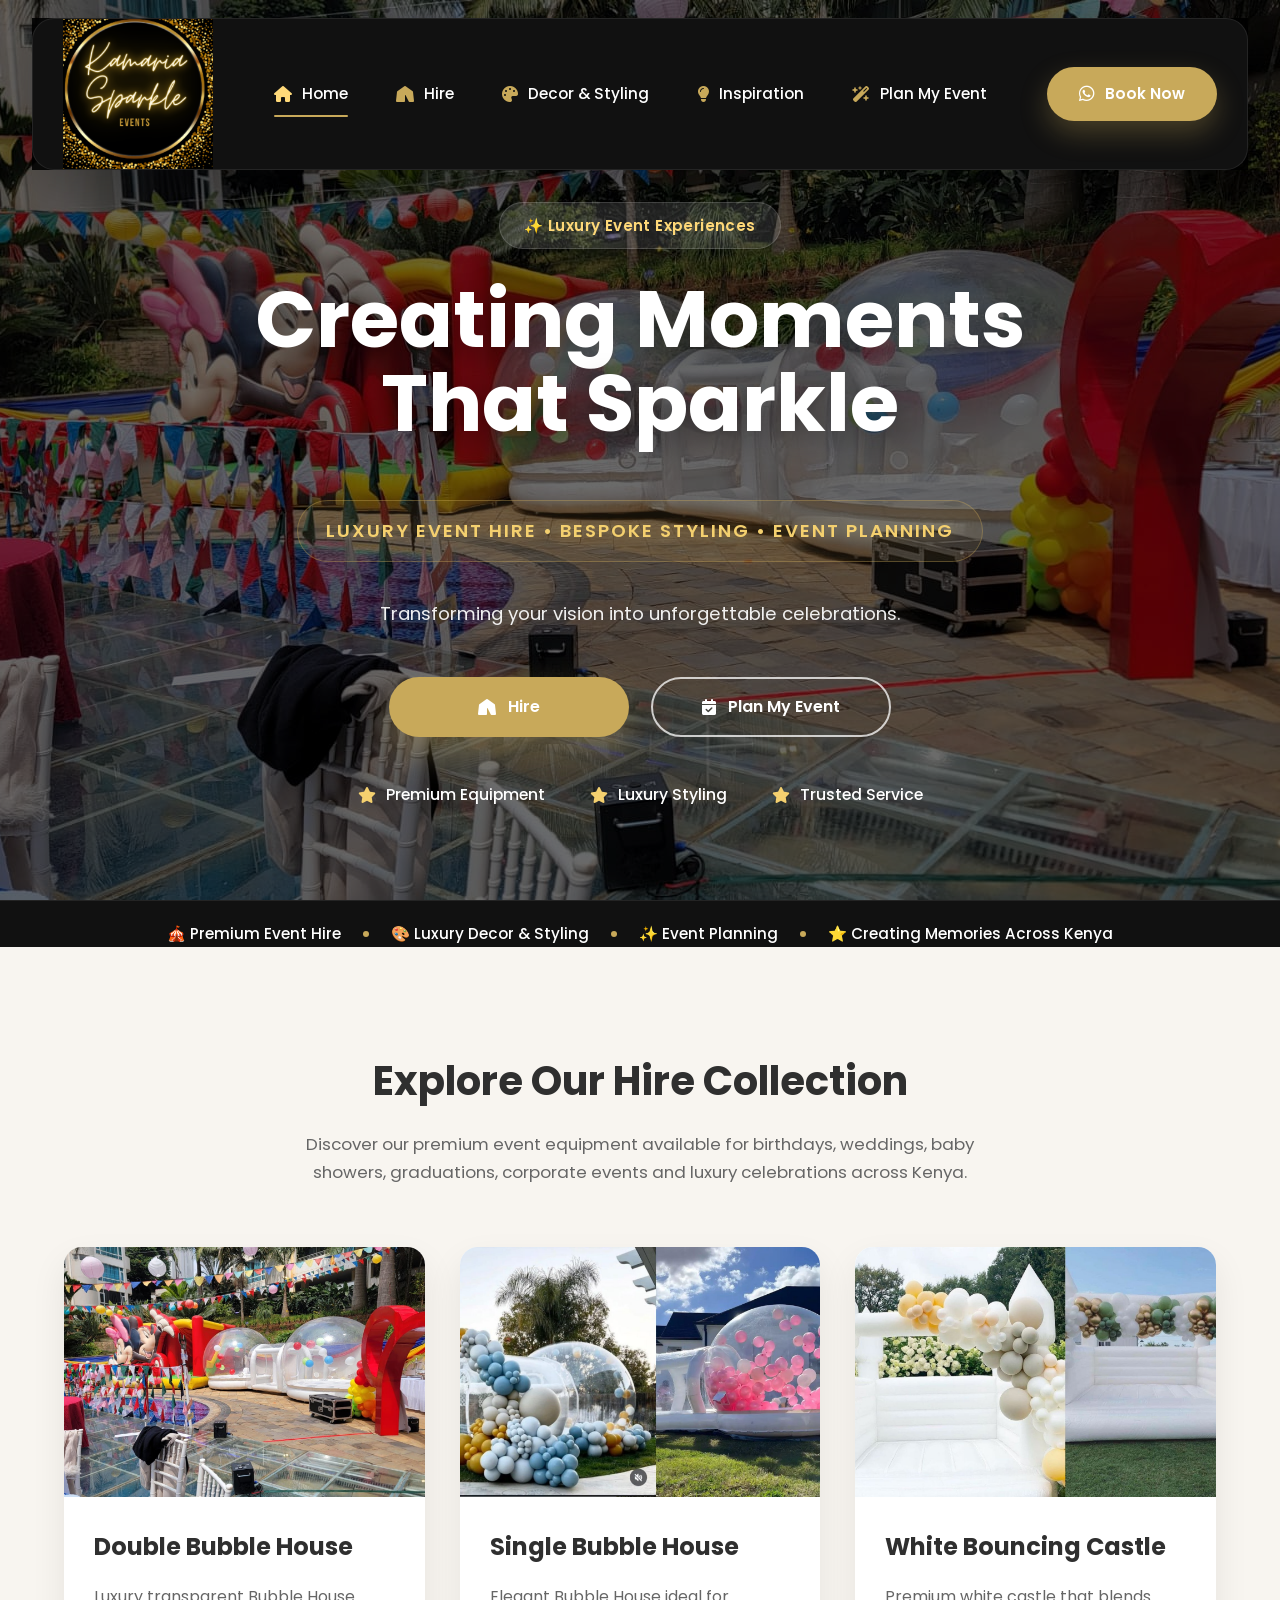
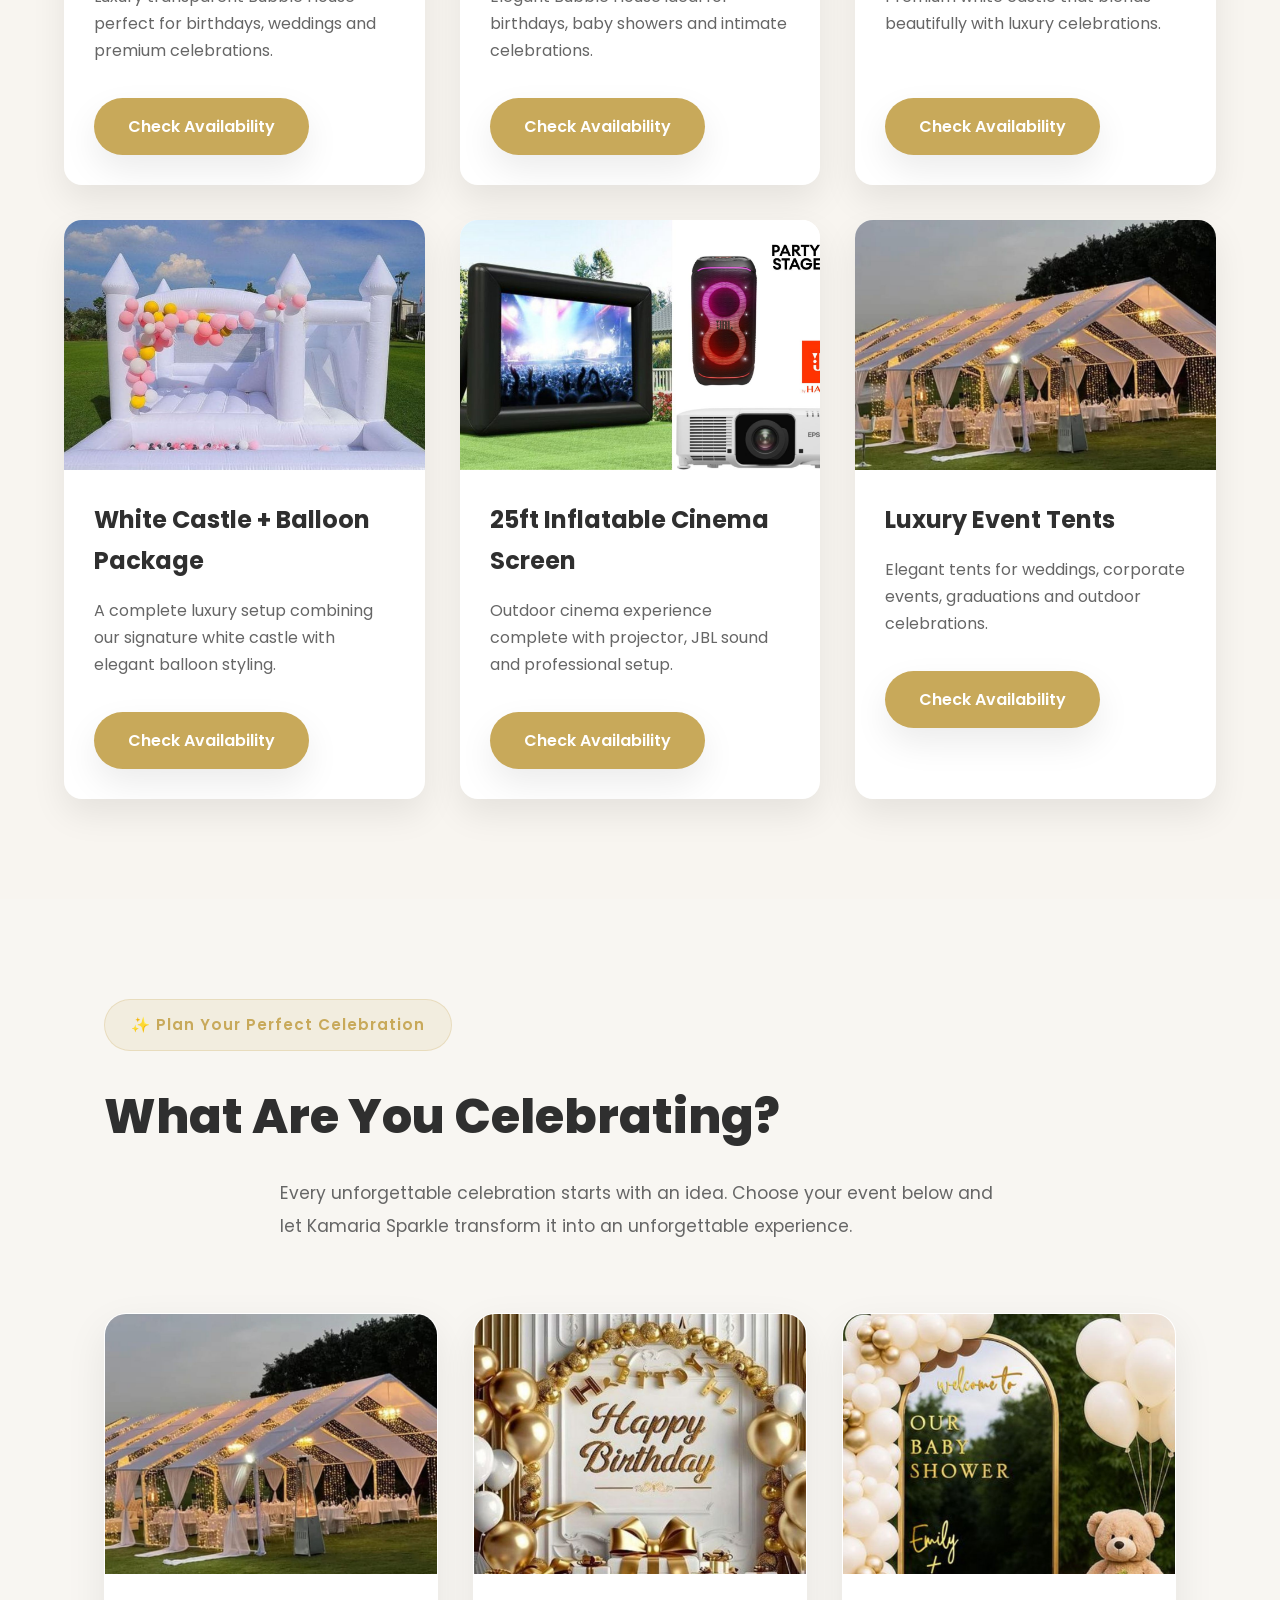
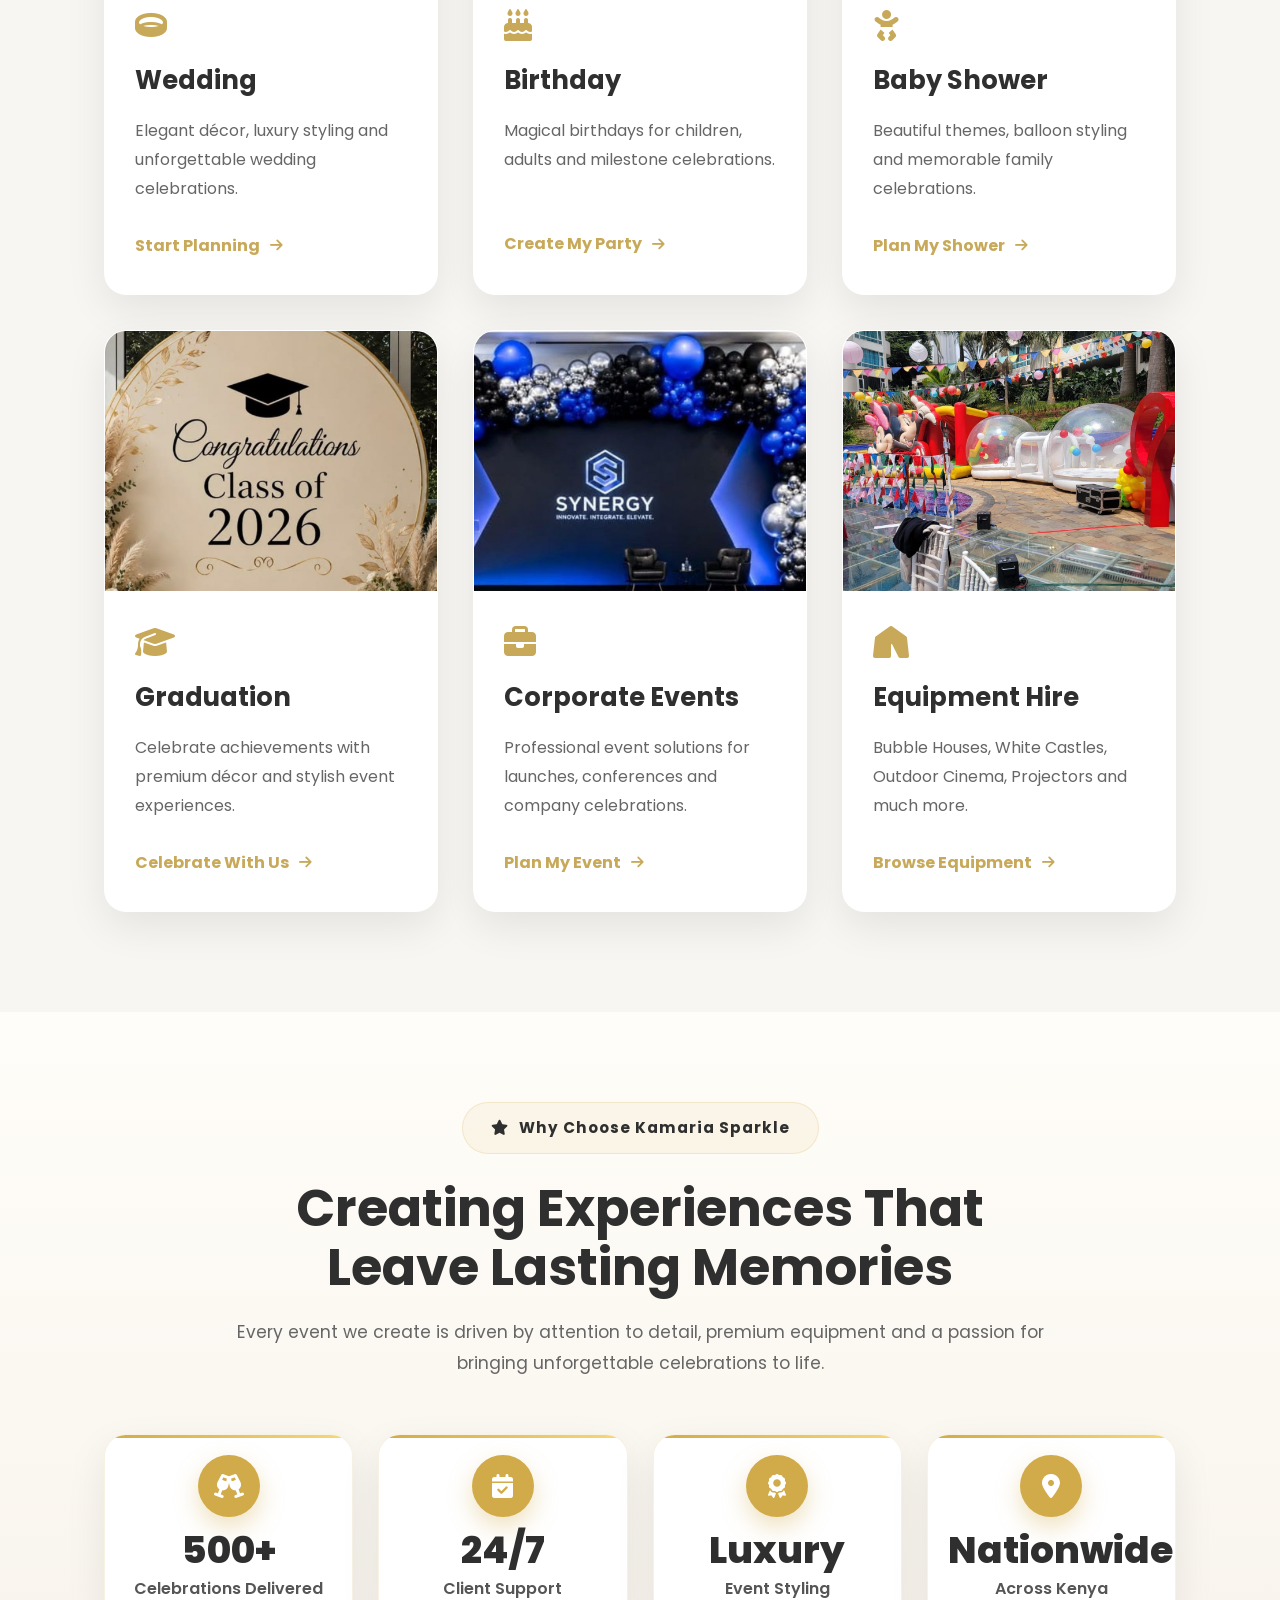
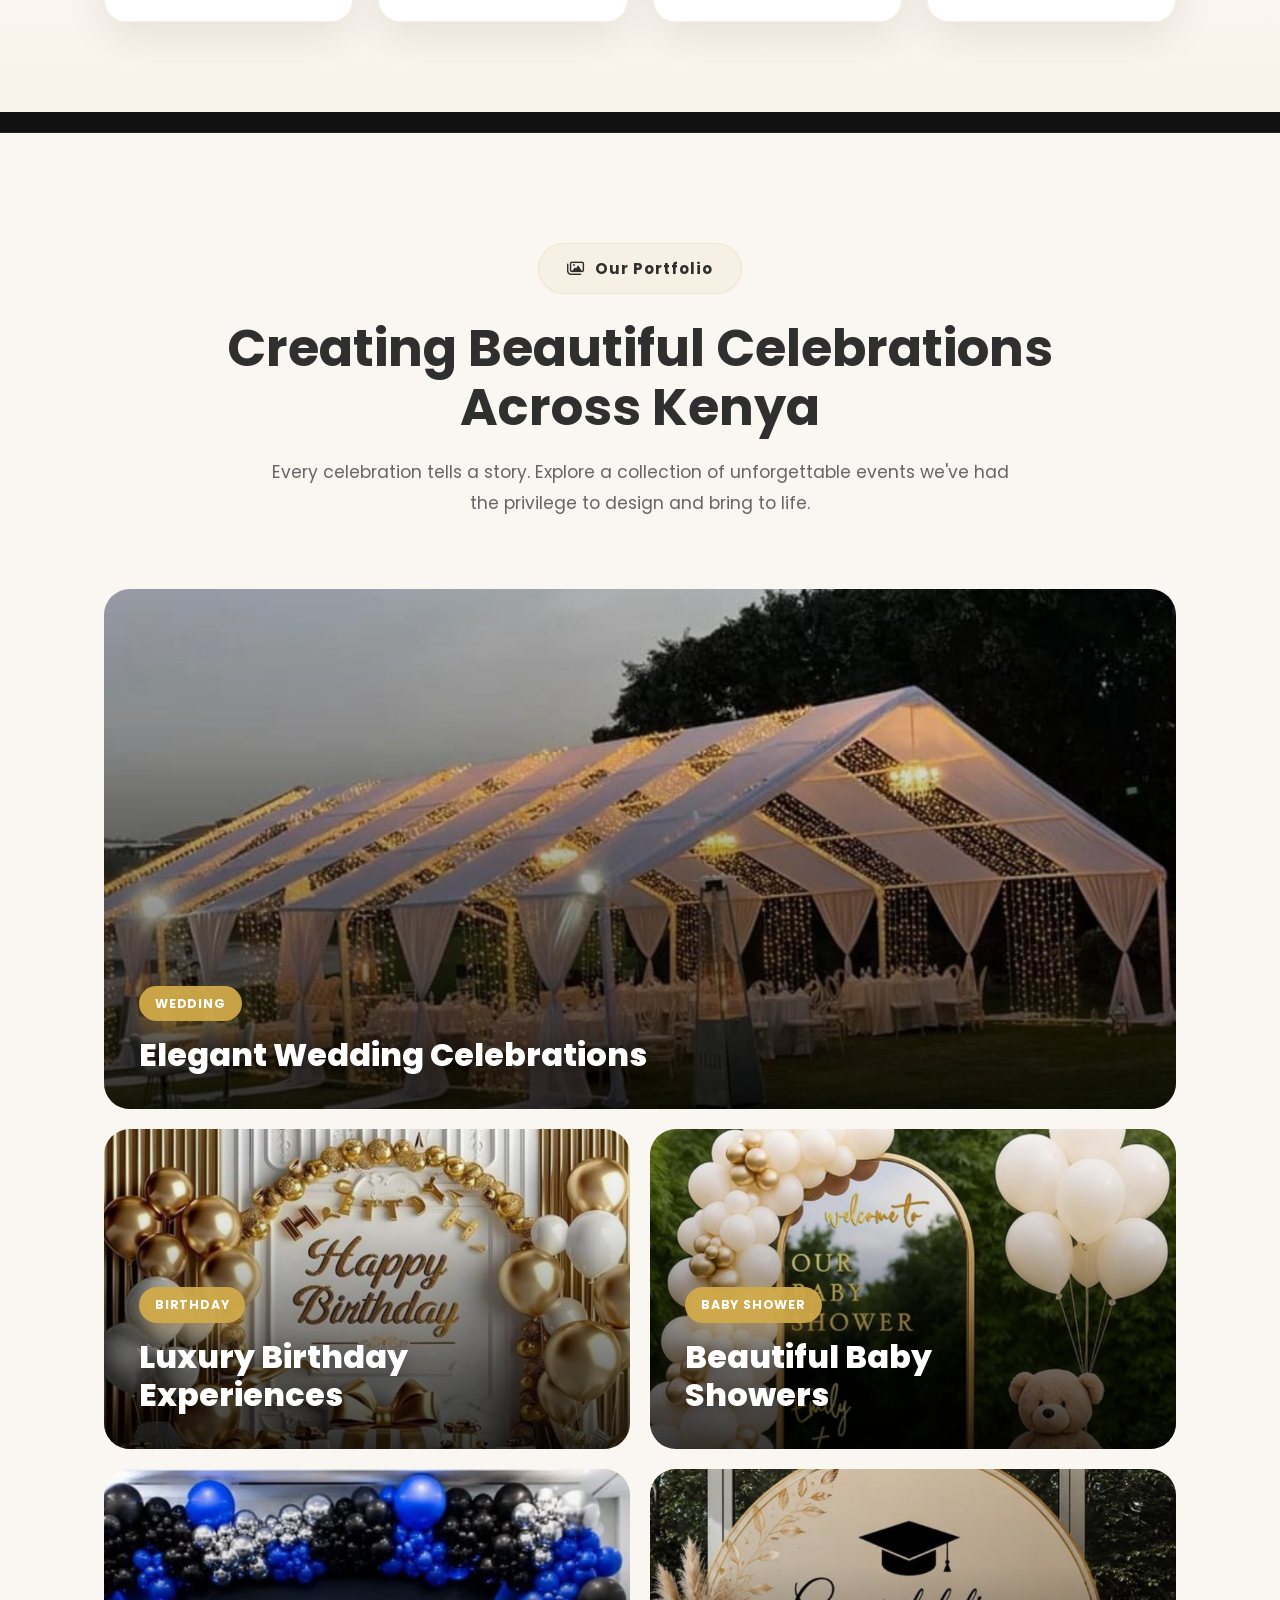
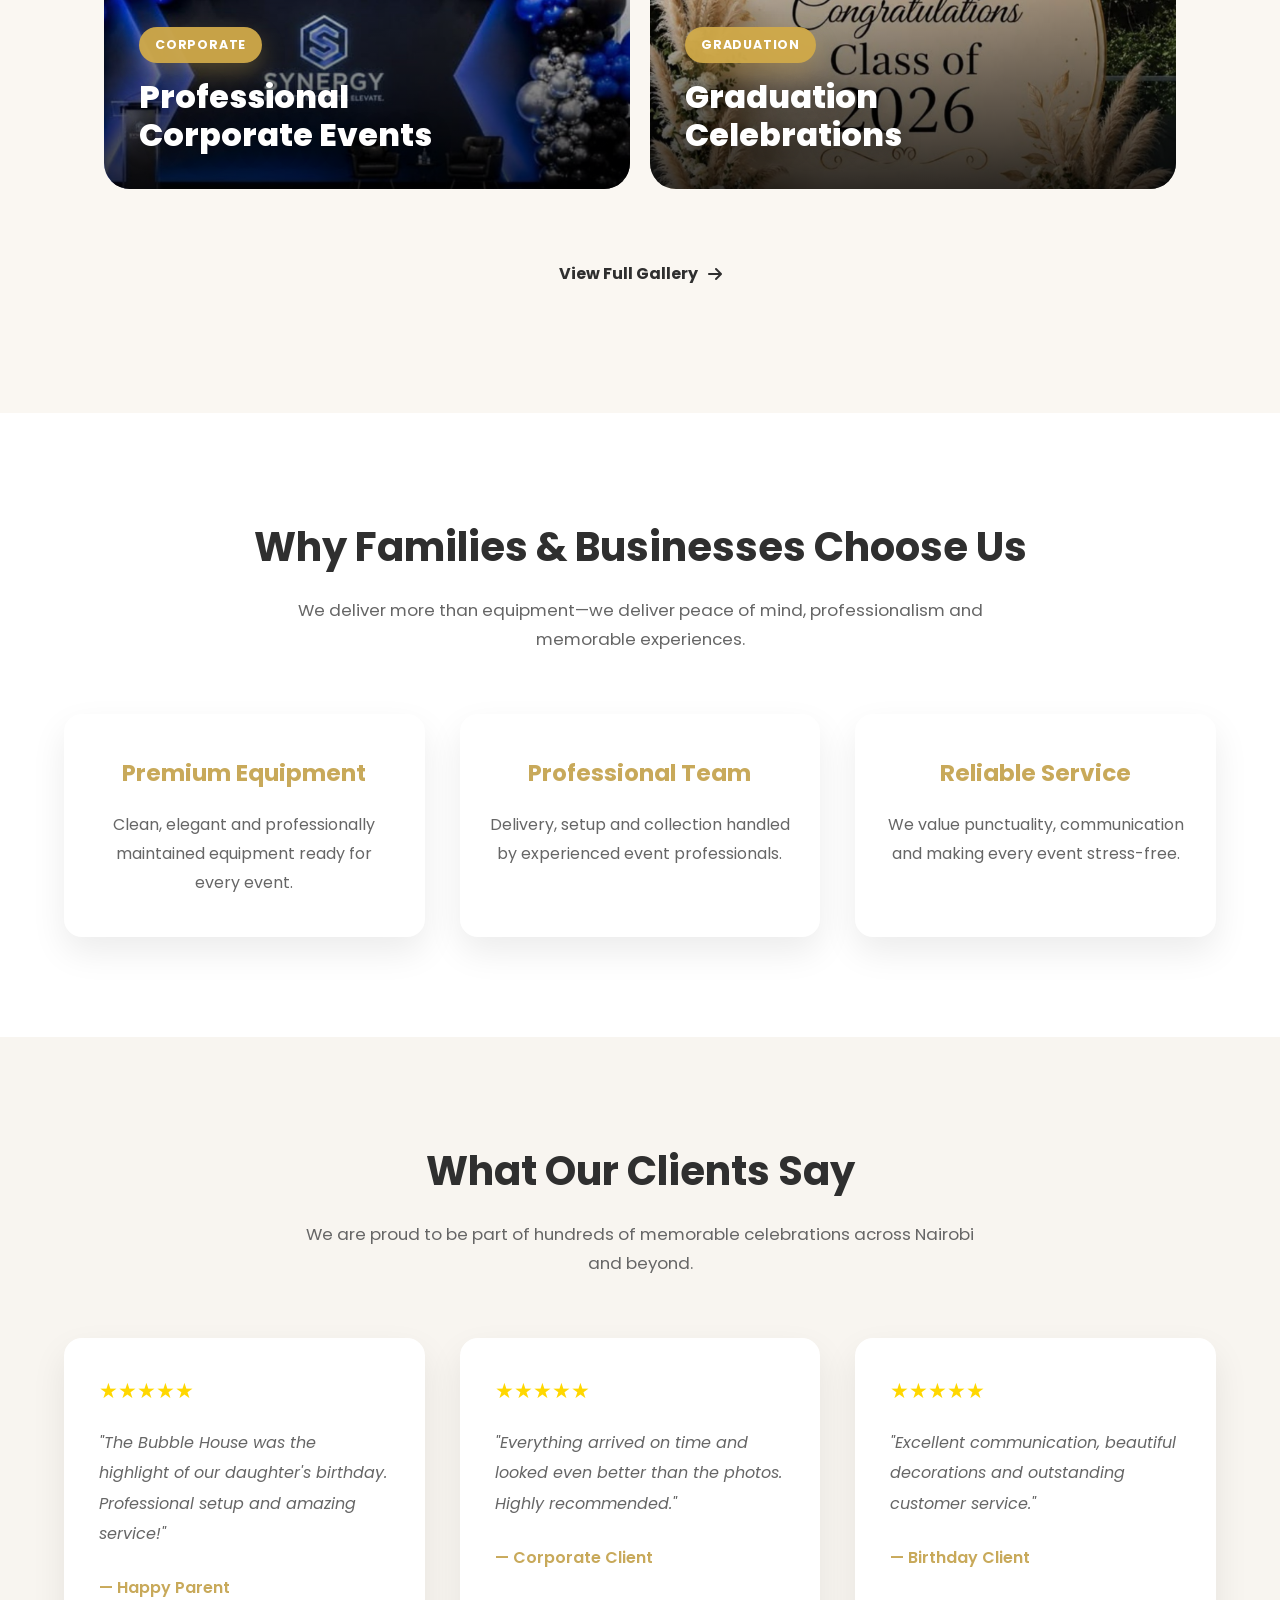
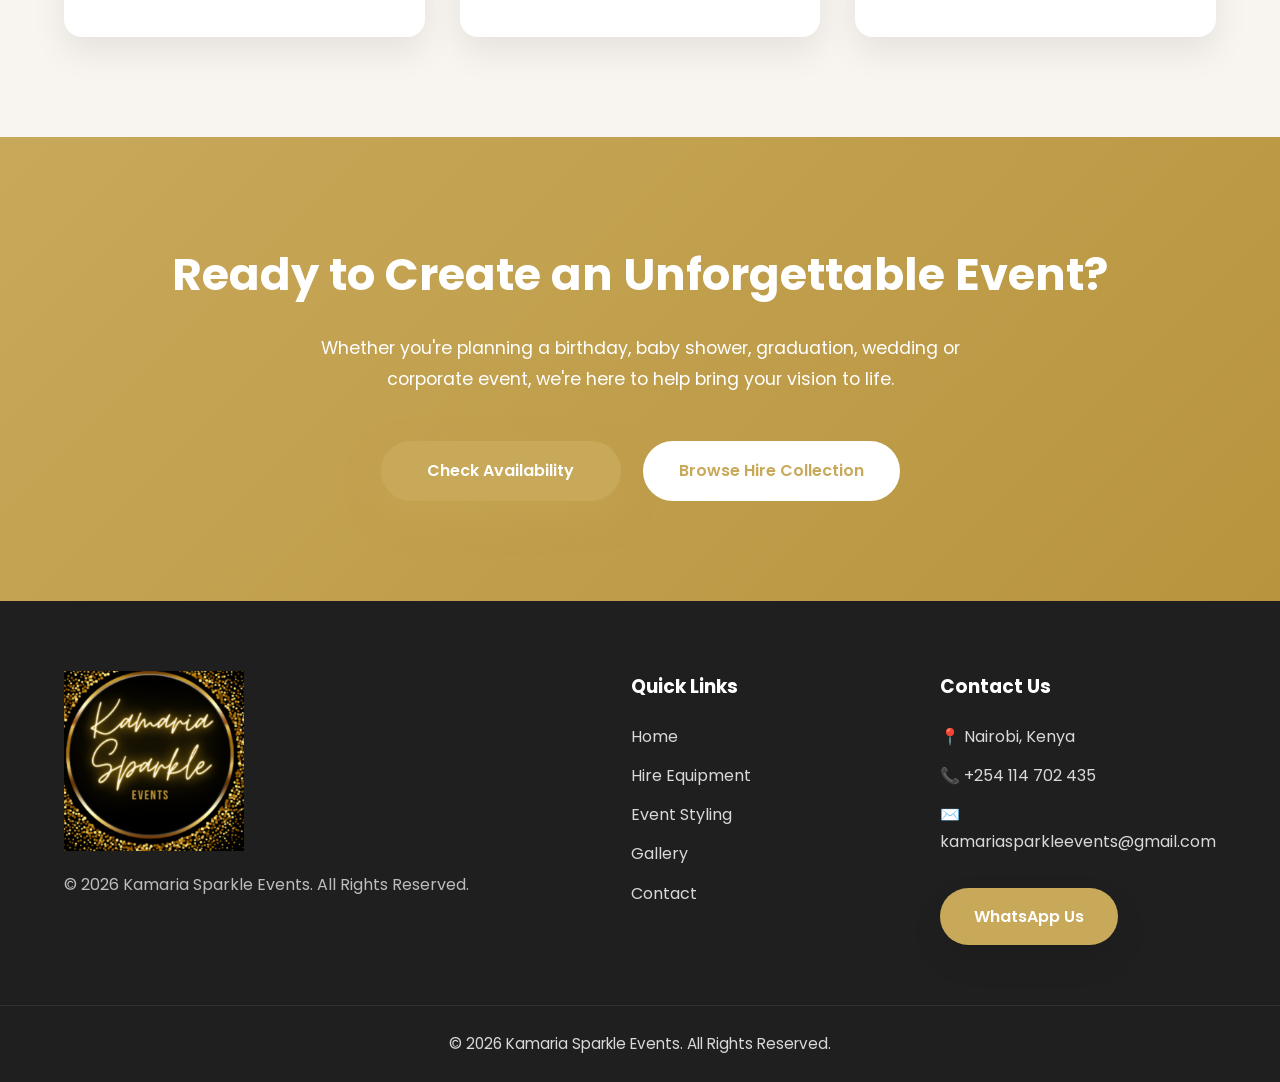
==== commit c50b78e5: "index2" ====
--- a/index.html
+++ b/index.html
@@ -199,13 +199,12 @@
 
             <div class="hero-buttons">
 
-                <a href="https://wa.me/254114702435?text=Hello%20Kamaria%20Sparkle!%20I%20would%20like%20to%20book%20my%20event."
-                   target="_blank"
+                <a href="#hire"
                    class="btn-primary">
 
-                    <i class="fa-brands fa-whatsapp"></i>
-
-                    Book My Event
+                    <i class="fa-solid fa-tent"></i>
+
+                    Hire
 
                 </a>
 
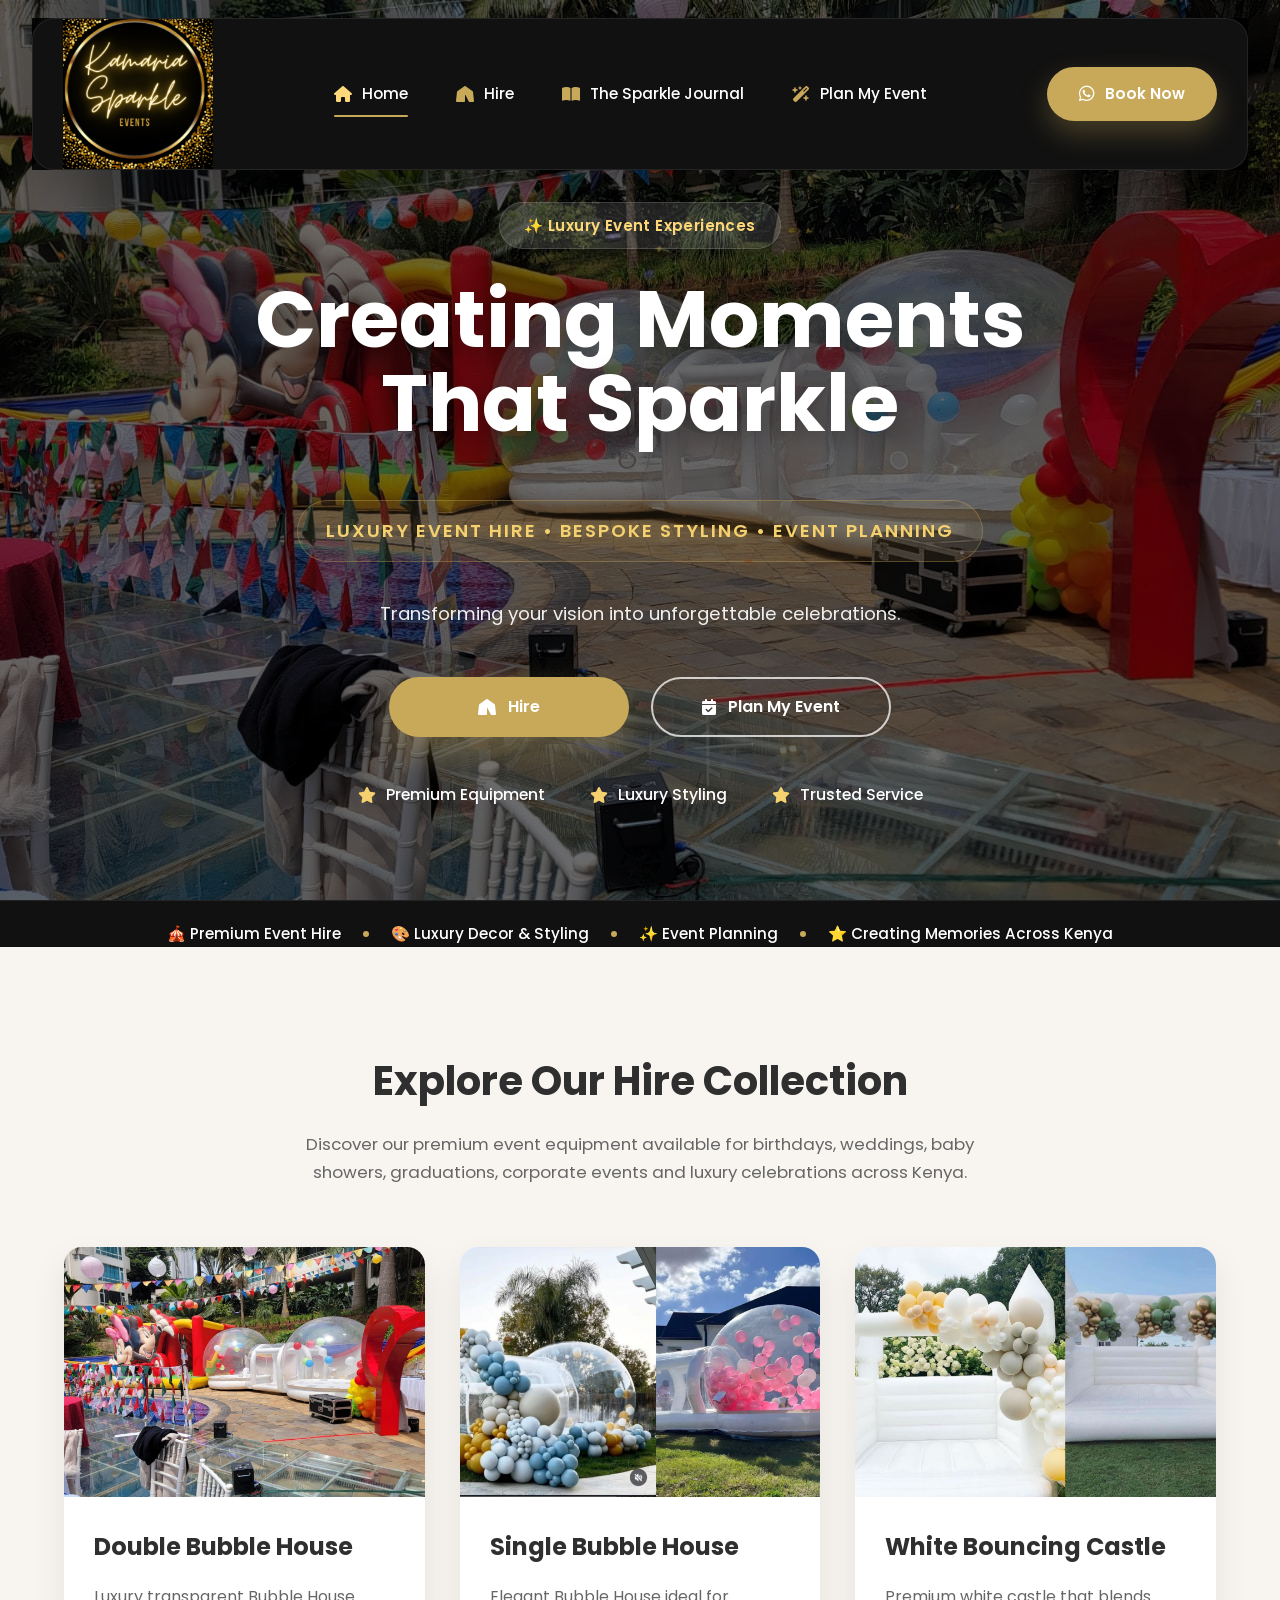
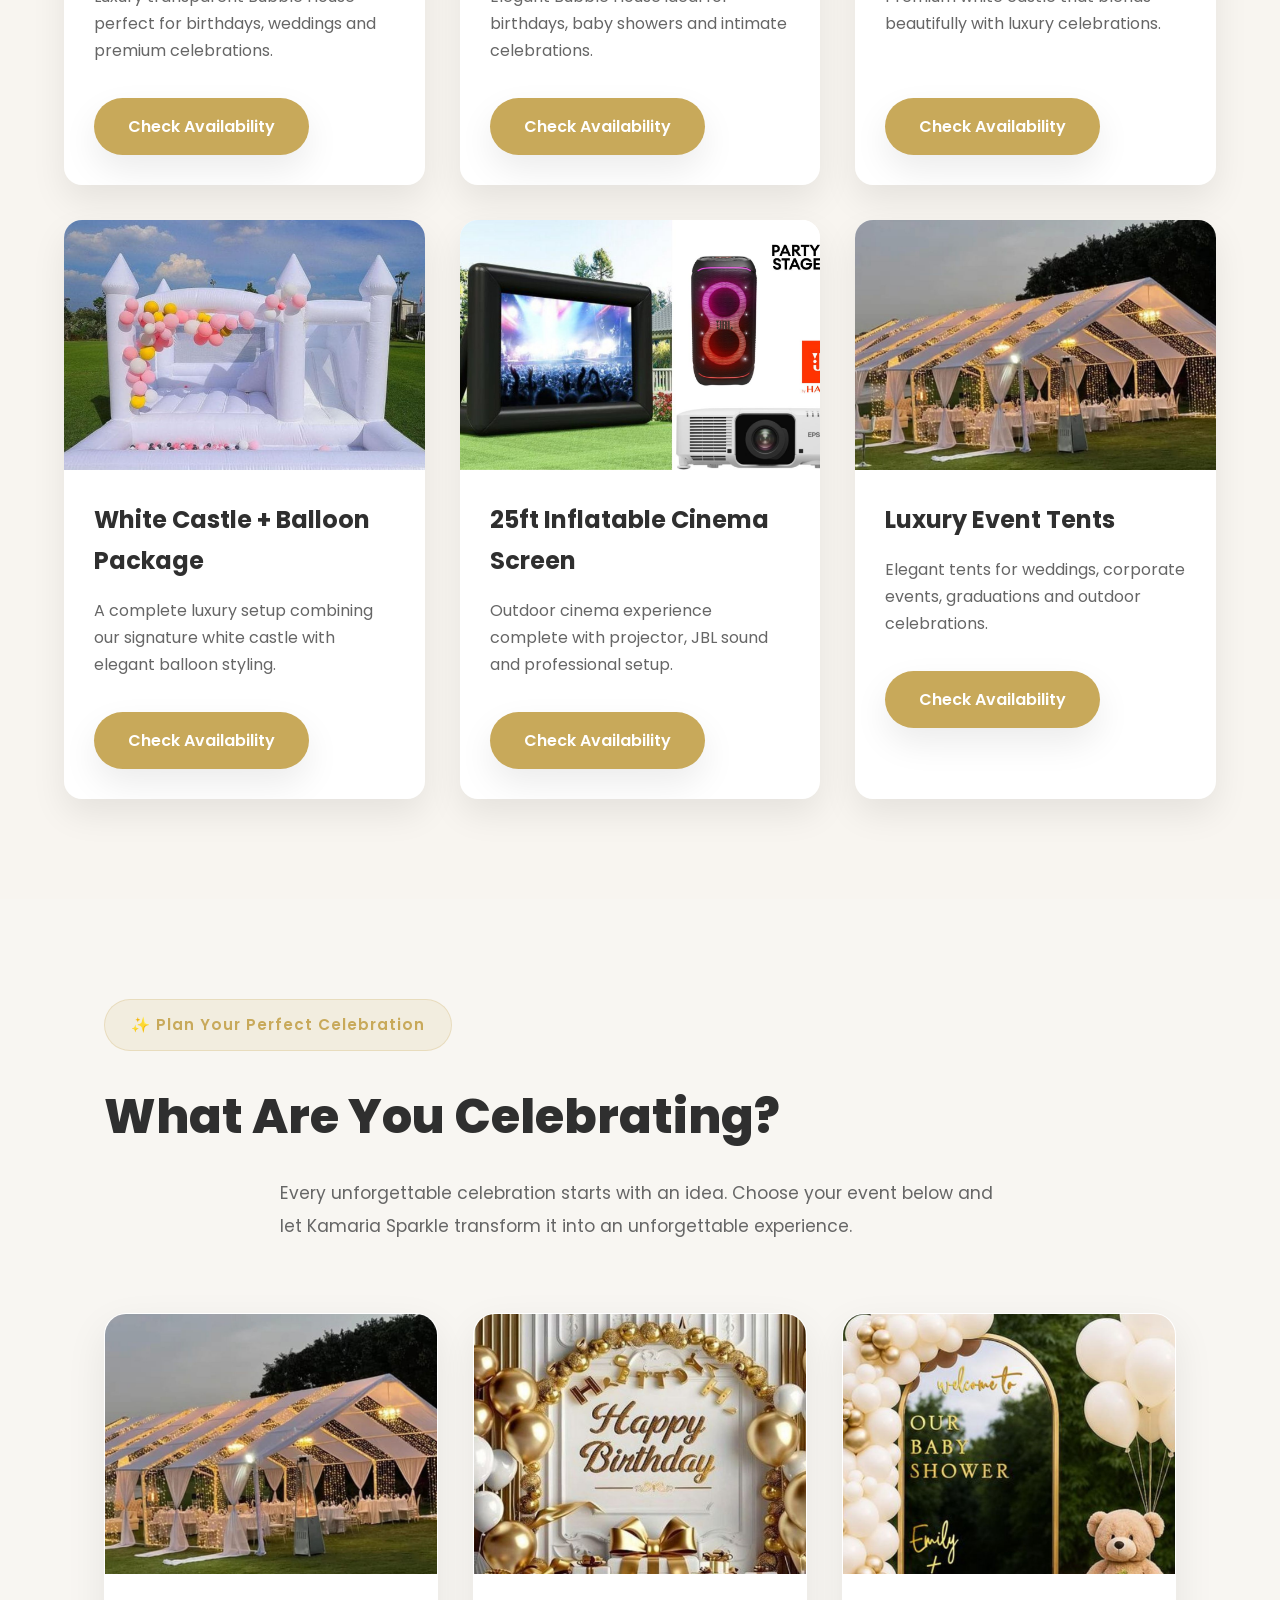
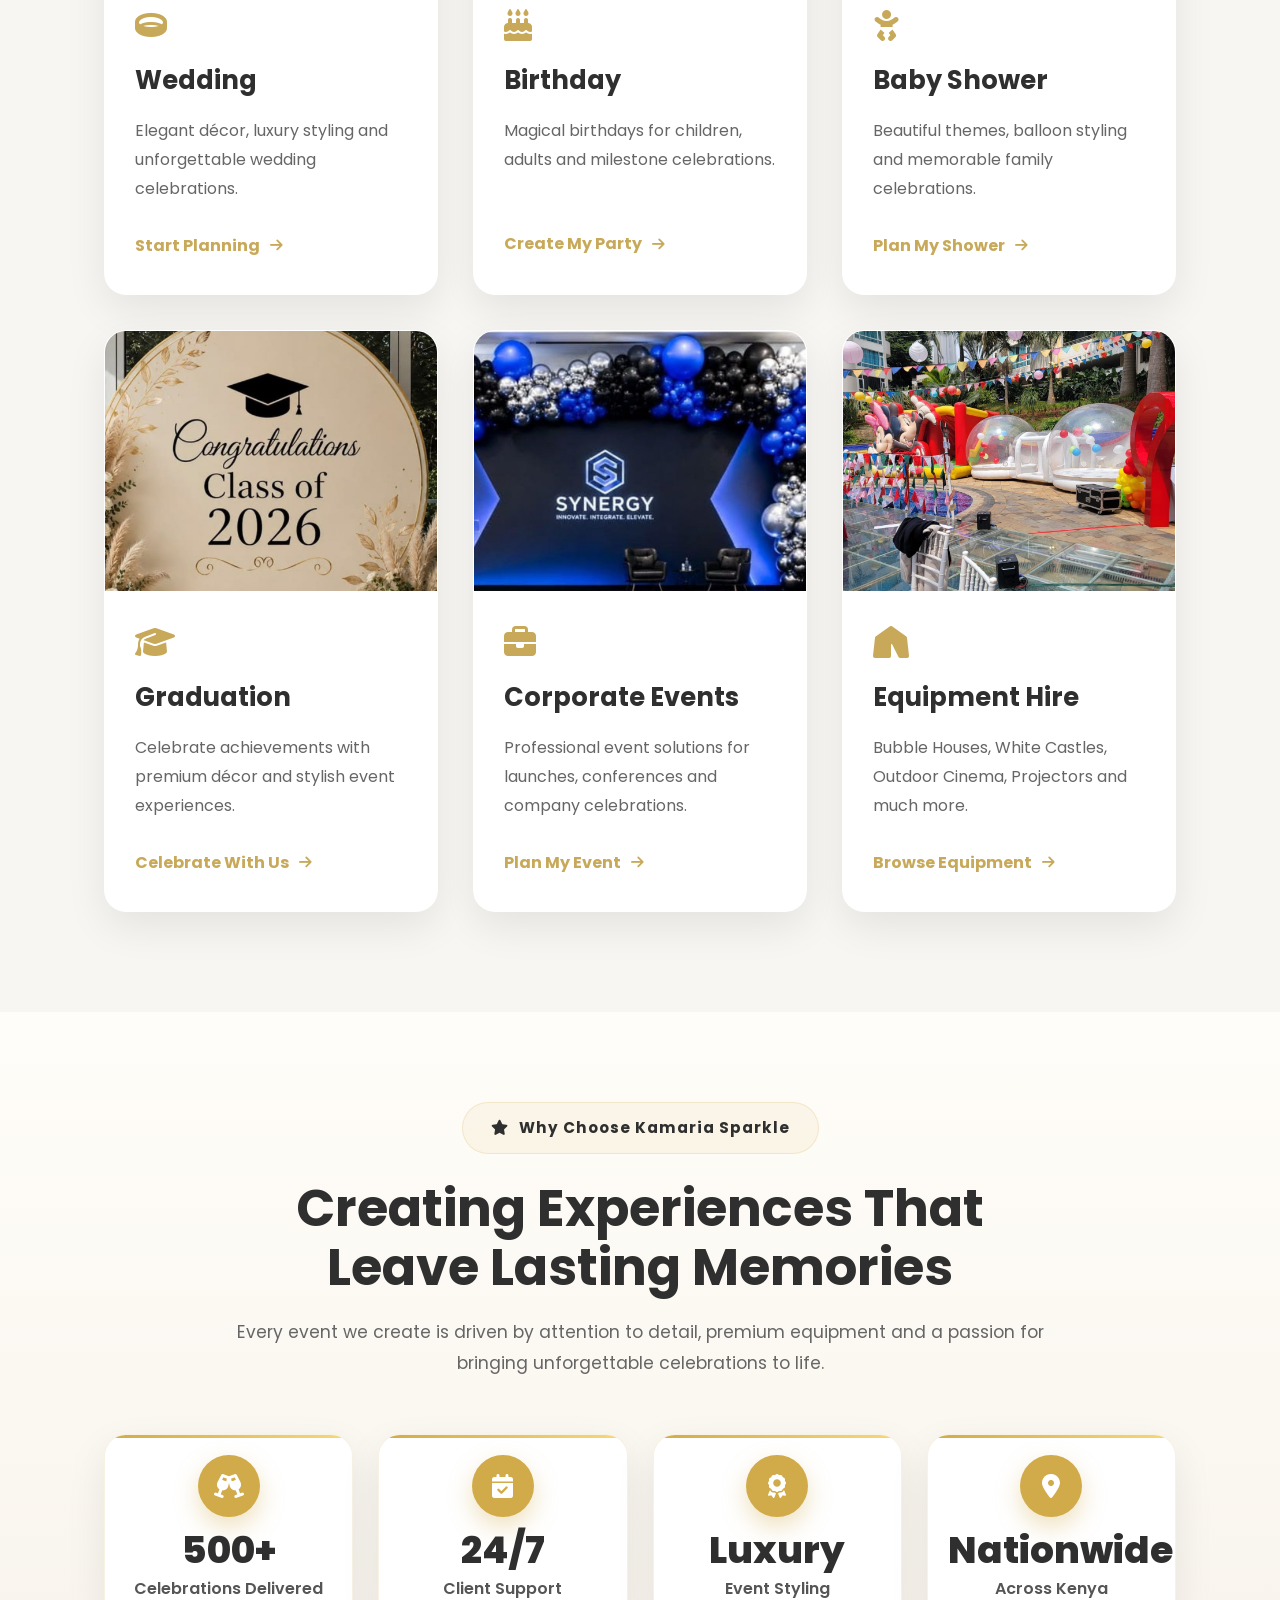
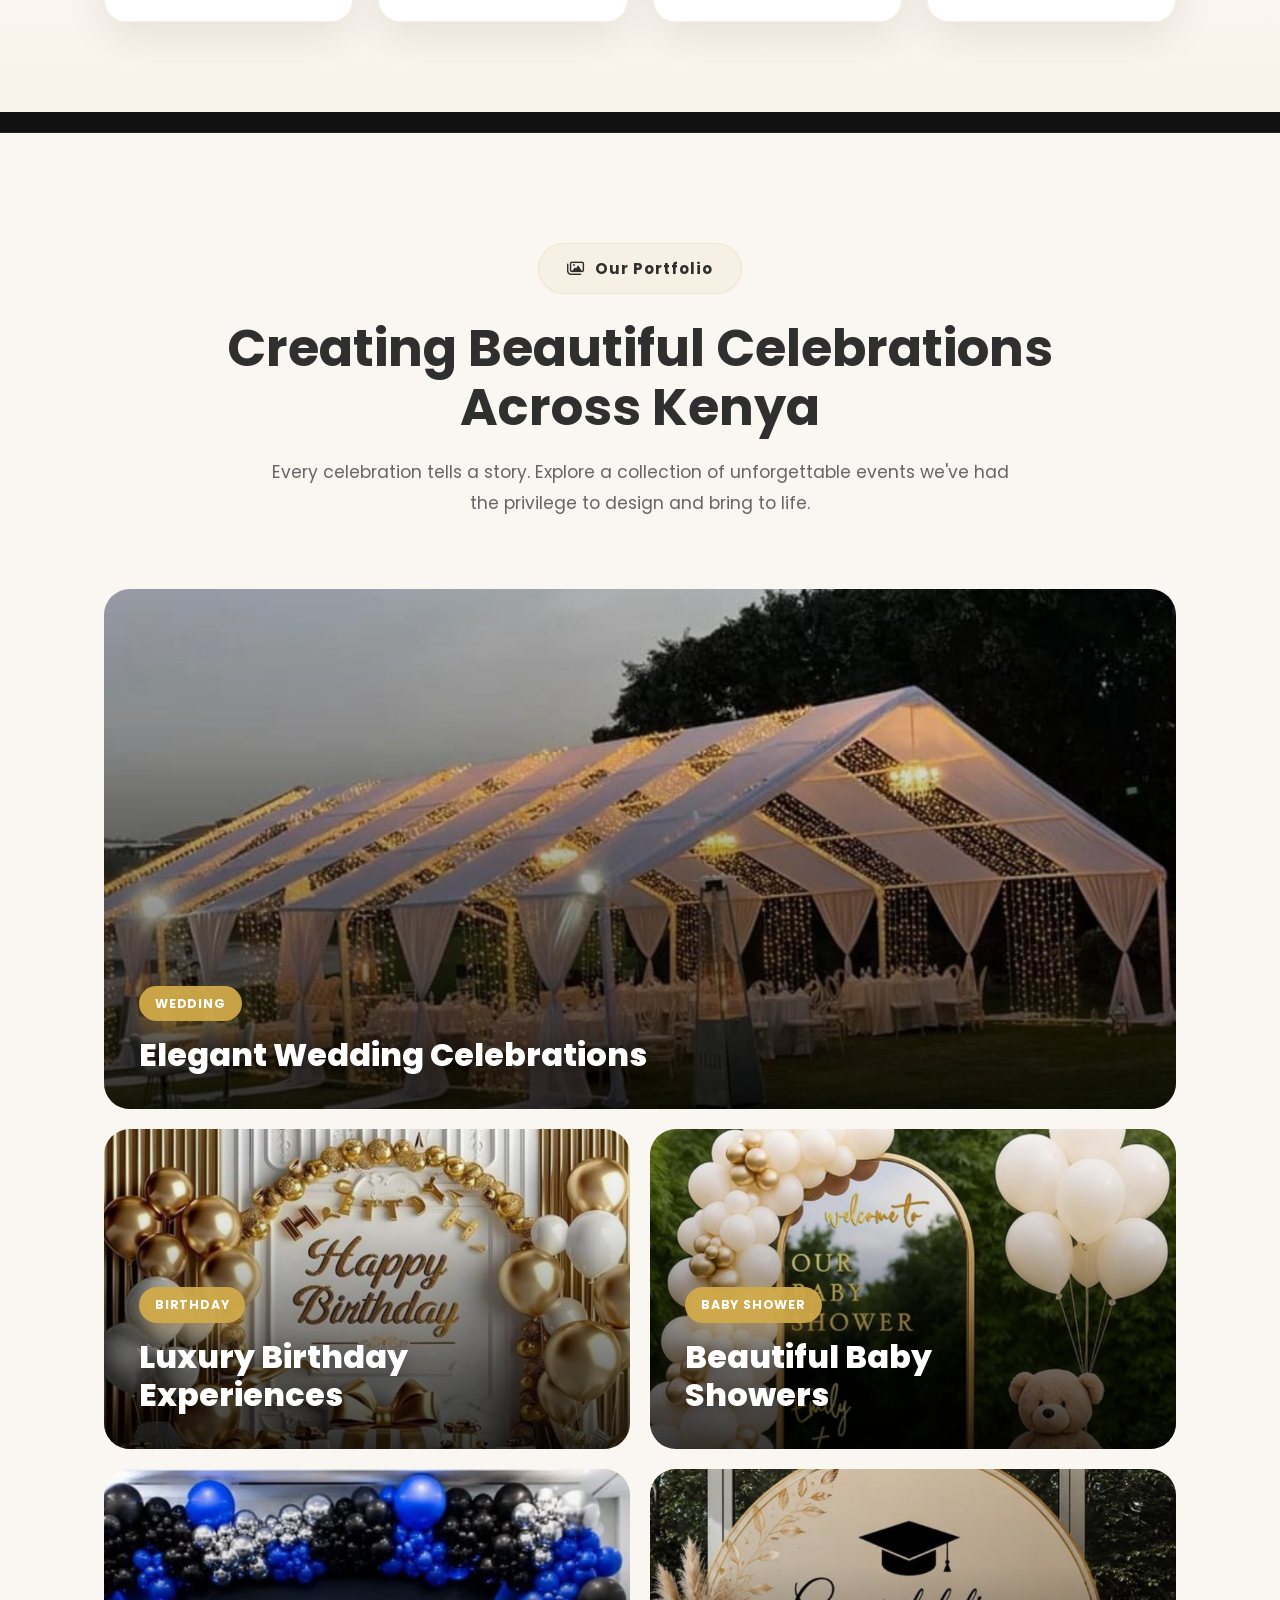
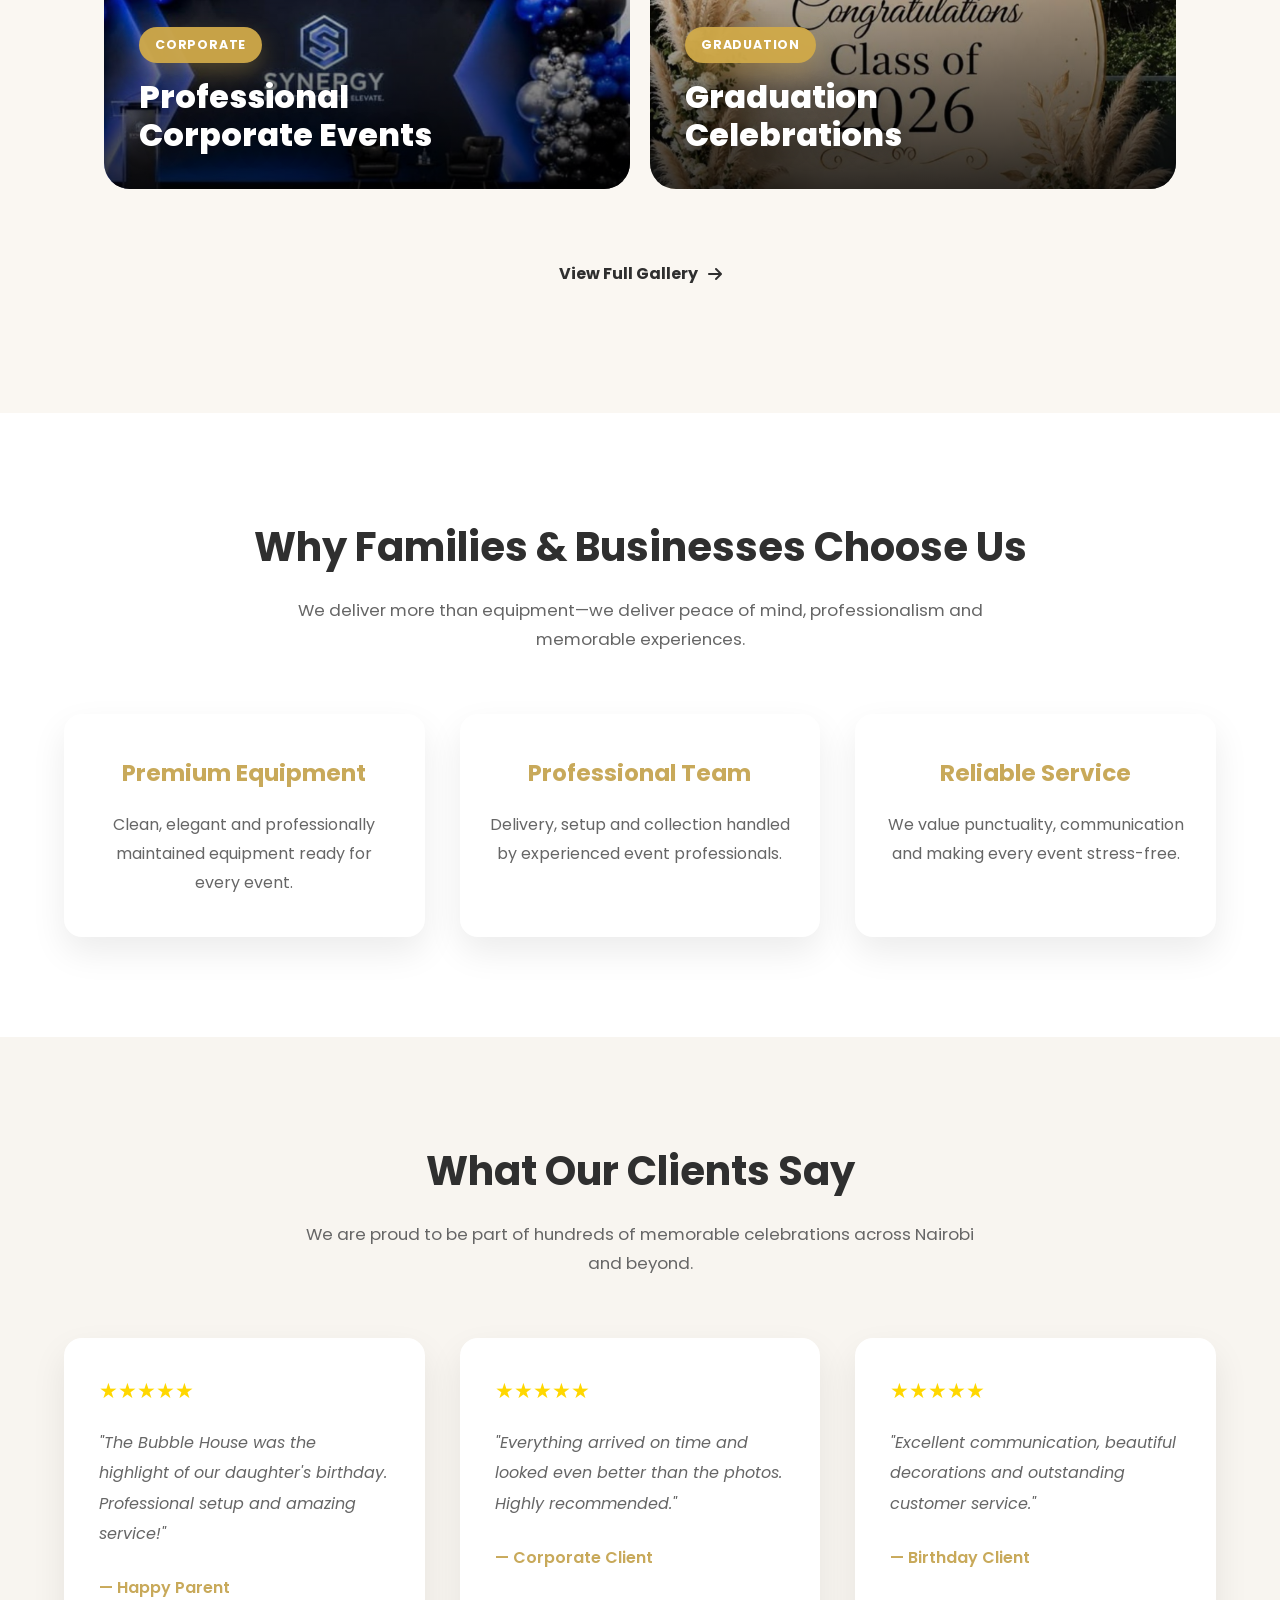
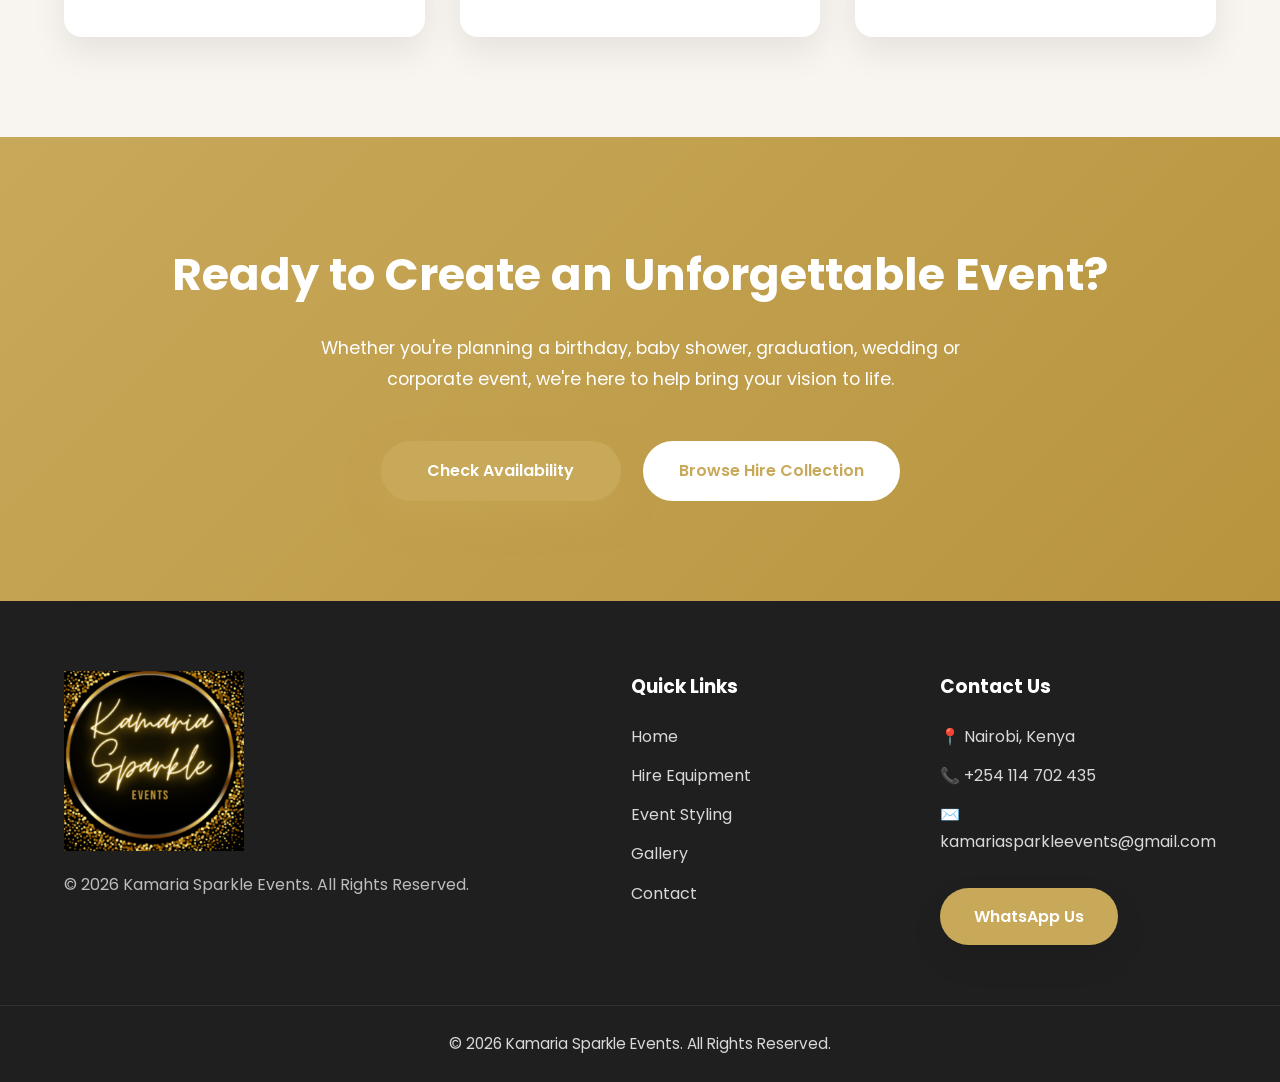
==== commit 09fc61fb: "Add Sparkle Journal and update navigation" ====
--- a/index.html
+++ b/index.html
@@ -91,23 +91,11 @@
 
             <li>
 
-                <a href="#styling">
-
-                    <i class="fa-solid fa-palette"></i>
-
-                    <span>Decor & Styling</span>
-
-                </a>
-
-            </li>
-
-            <li>
-
-                <a href="#inspiration">
-
-                    <i class="fa-solid fa-lightbulb"></i>
-
-                    <span>Inspiration</span>
+                <a href="journal.html">
+
+                    <i class="fa-solid fa-book-open"></i>
+
+                    <span>The Sparkle Journal</span>
 
                 </a>
 
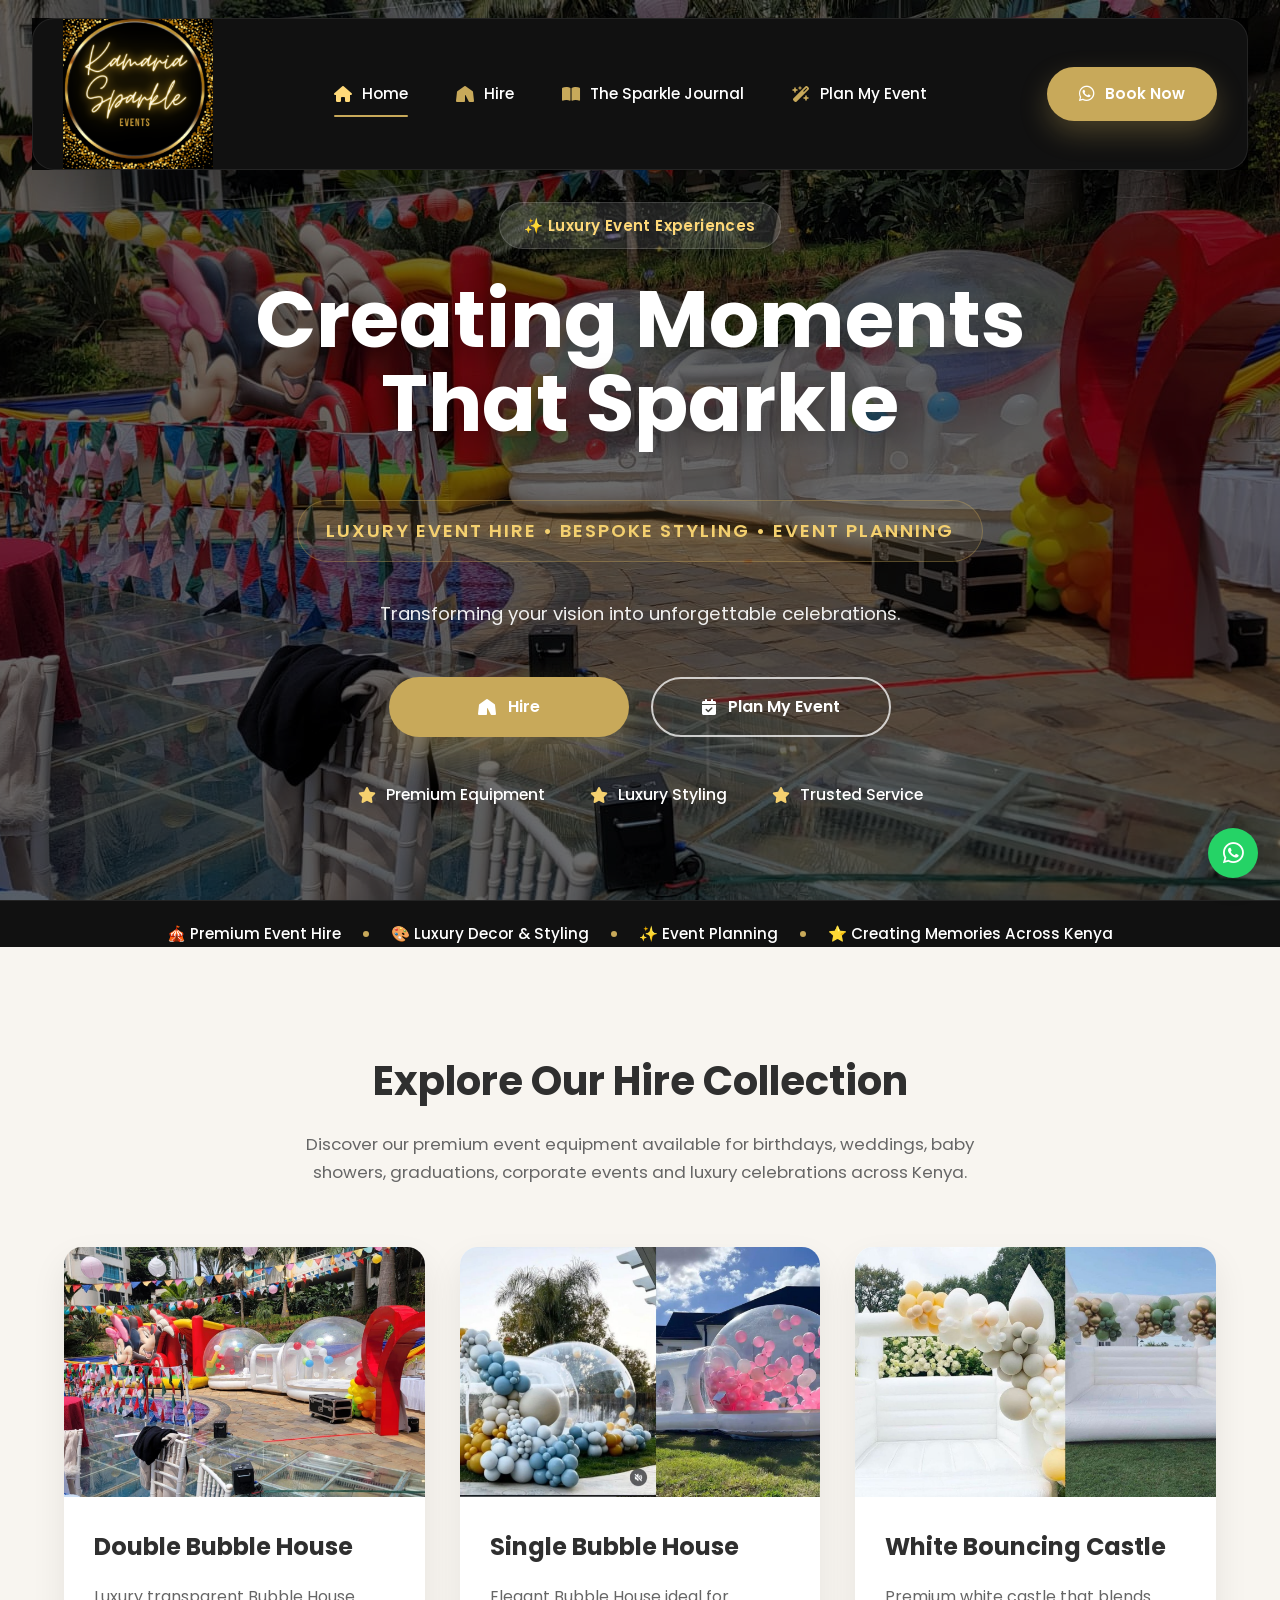
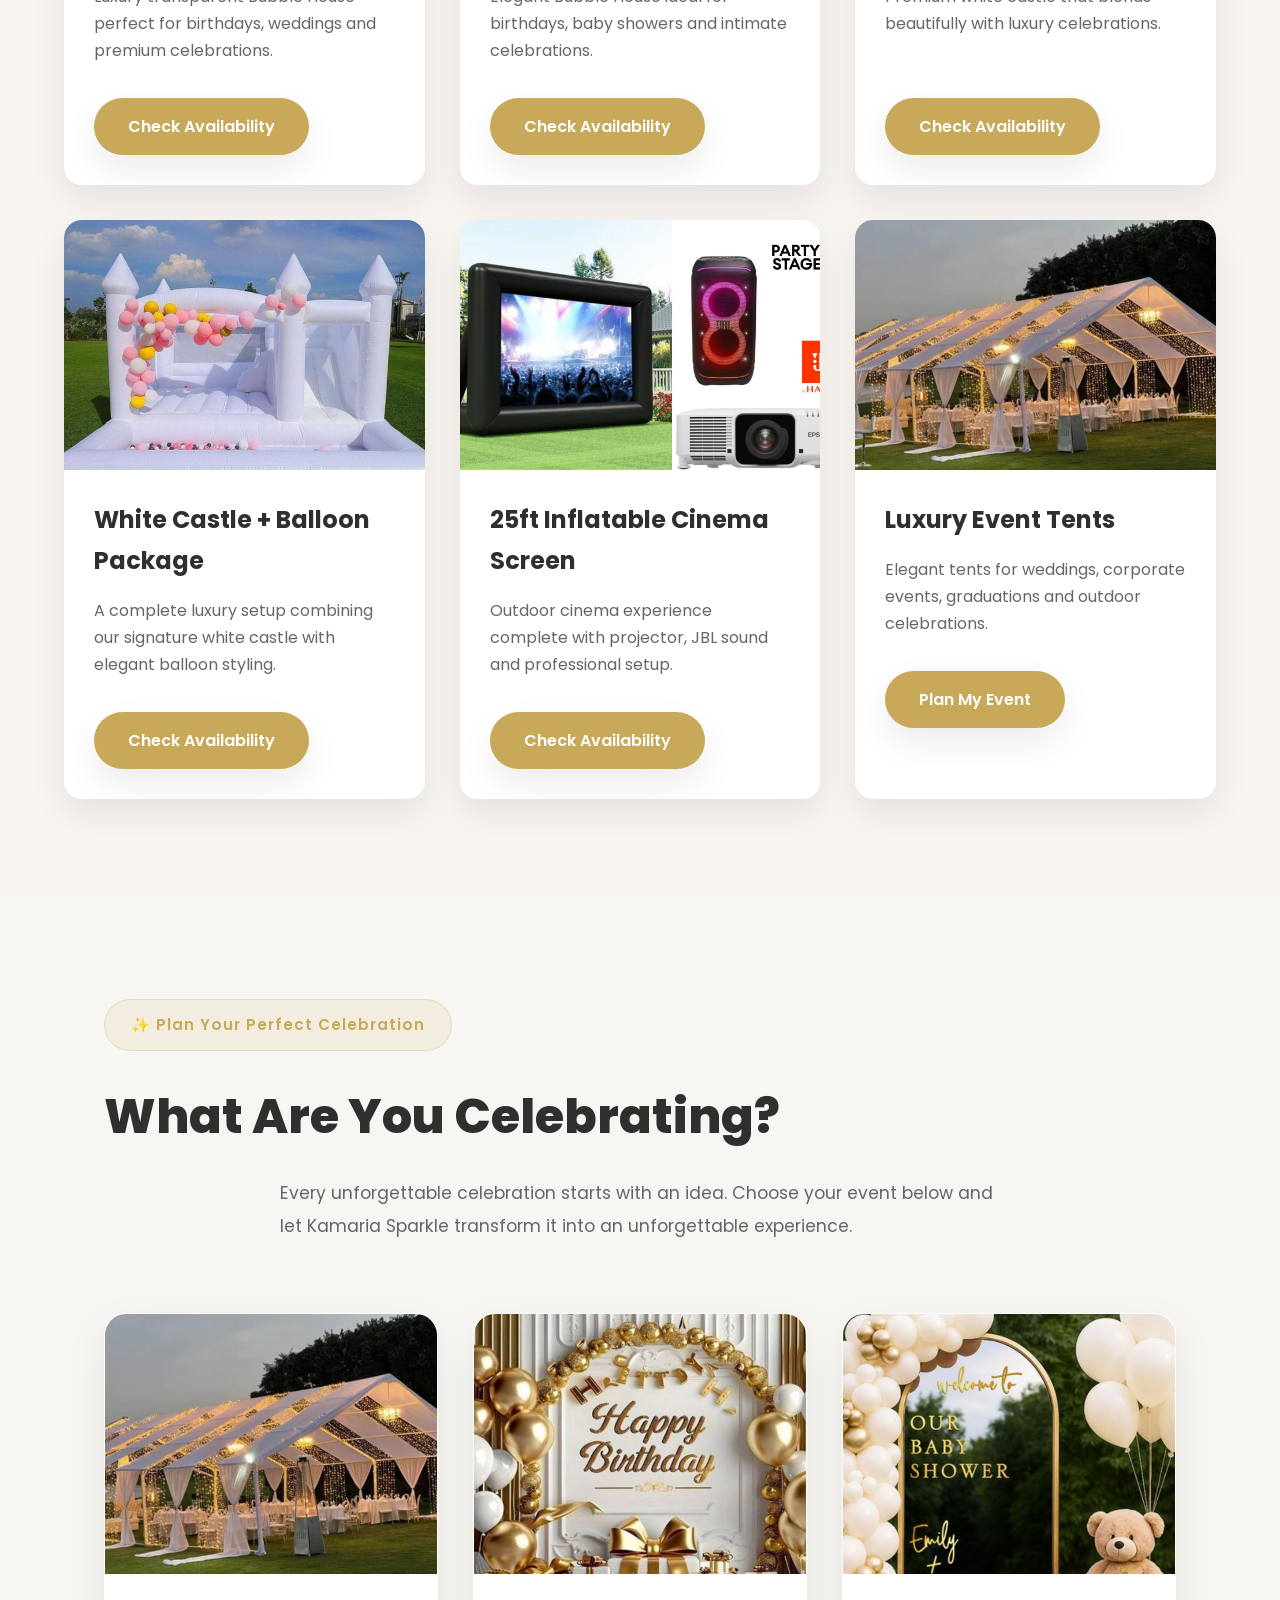
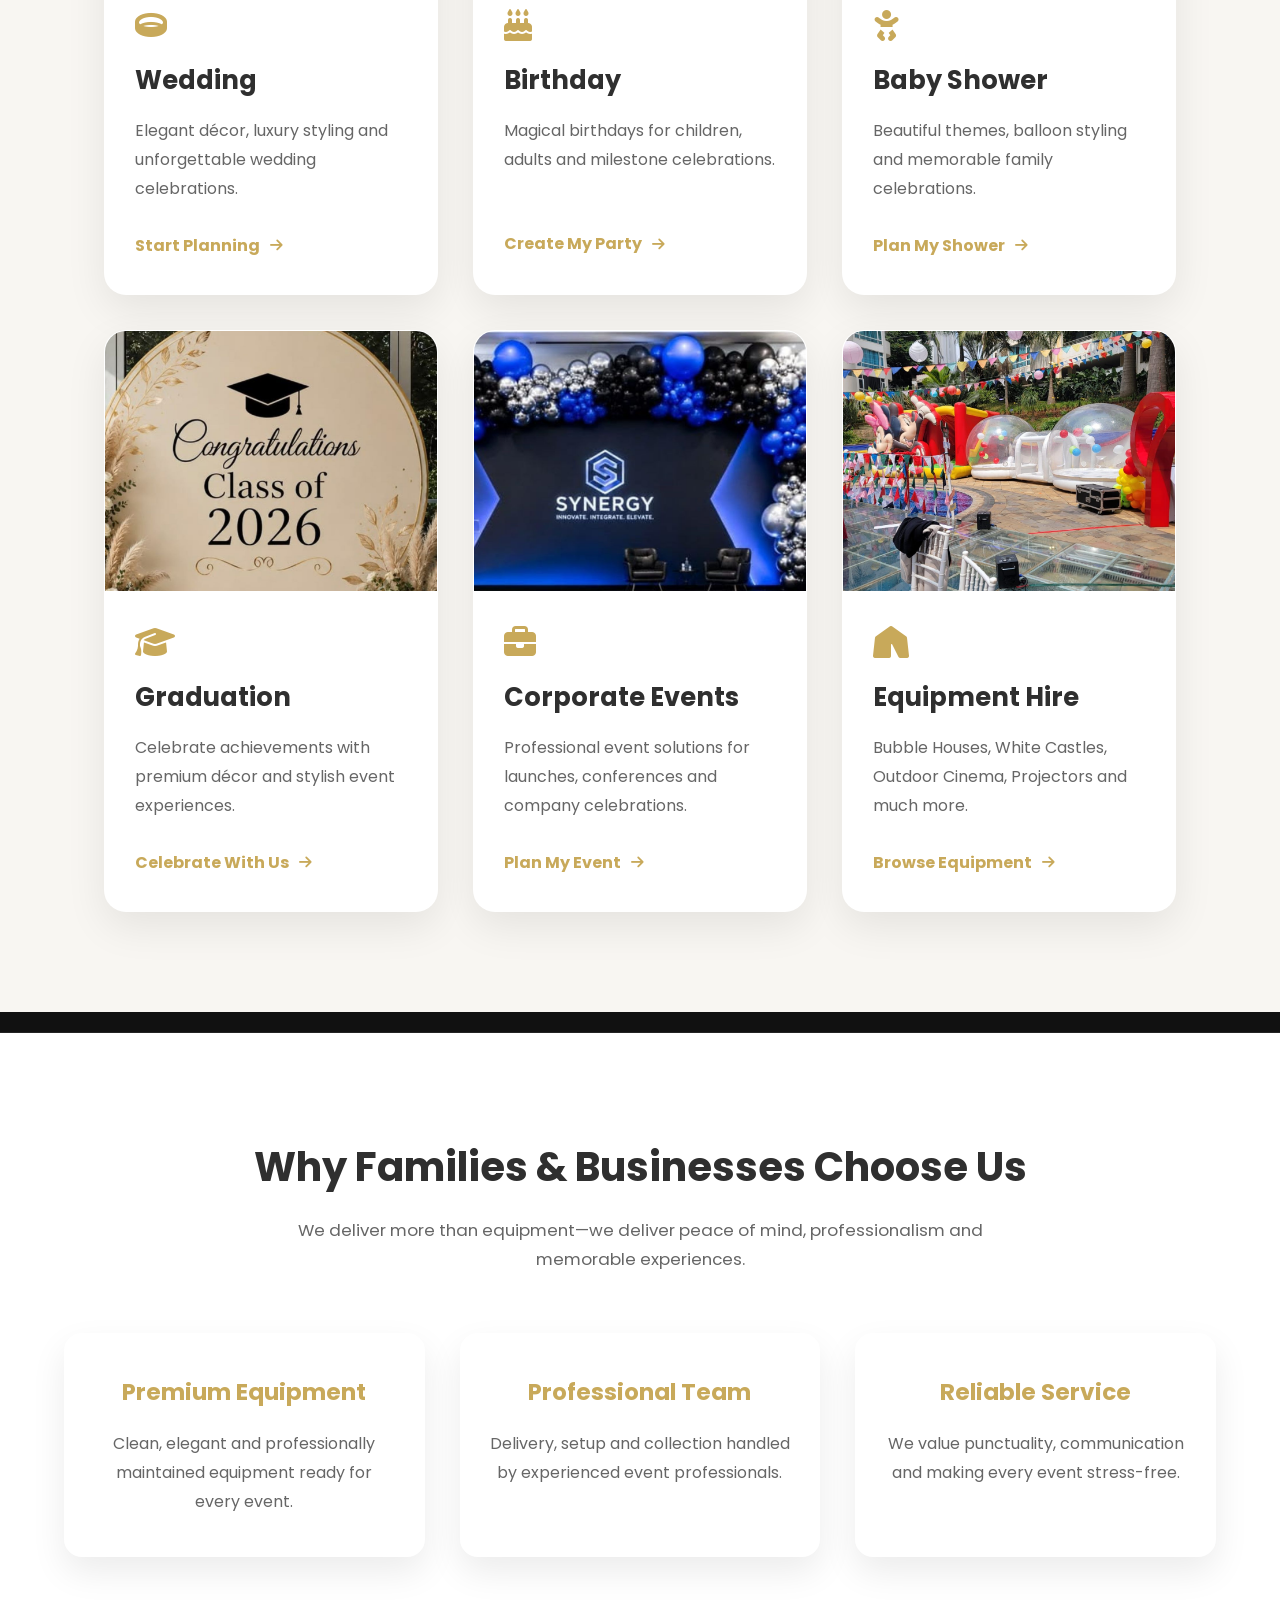
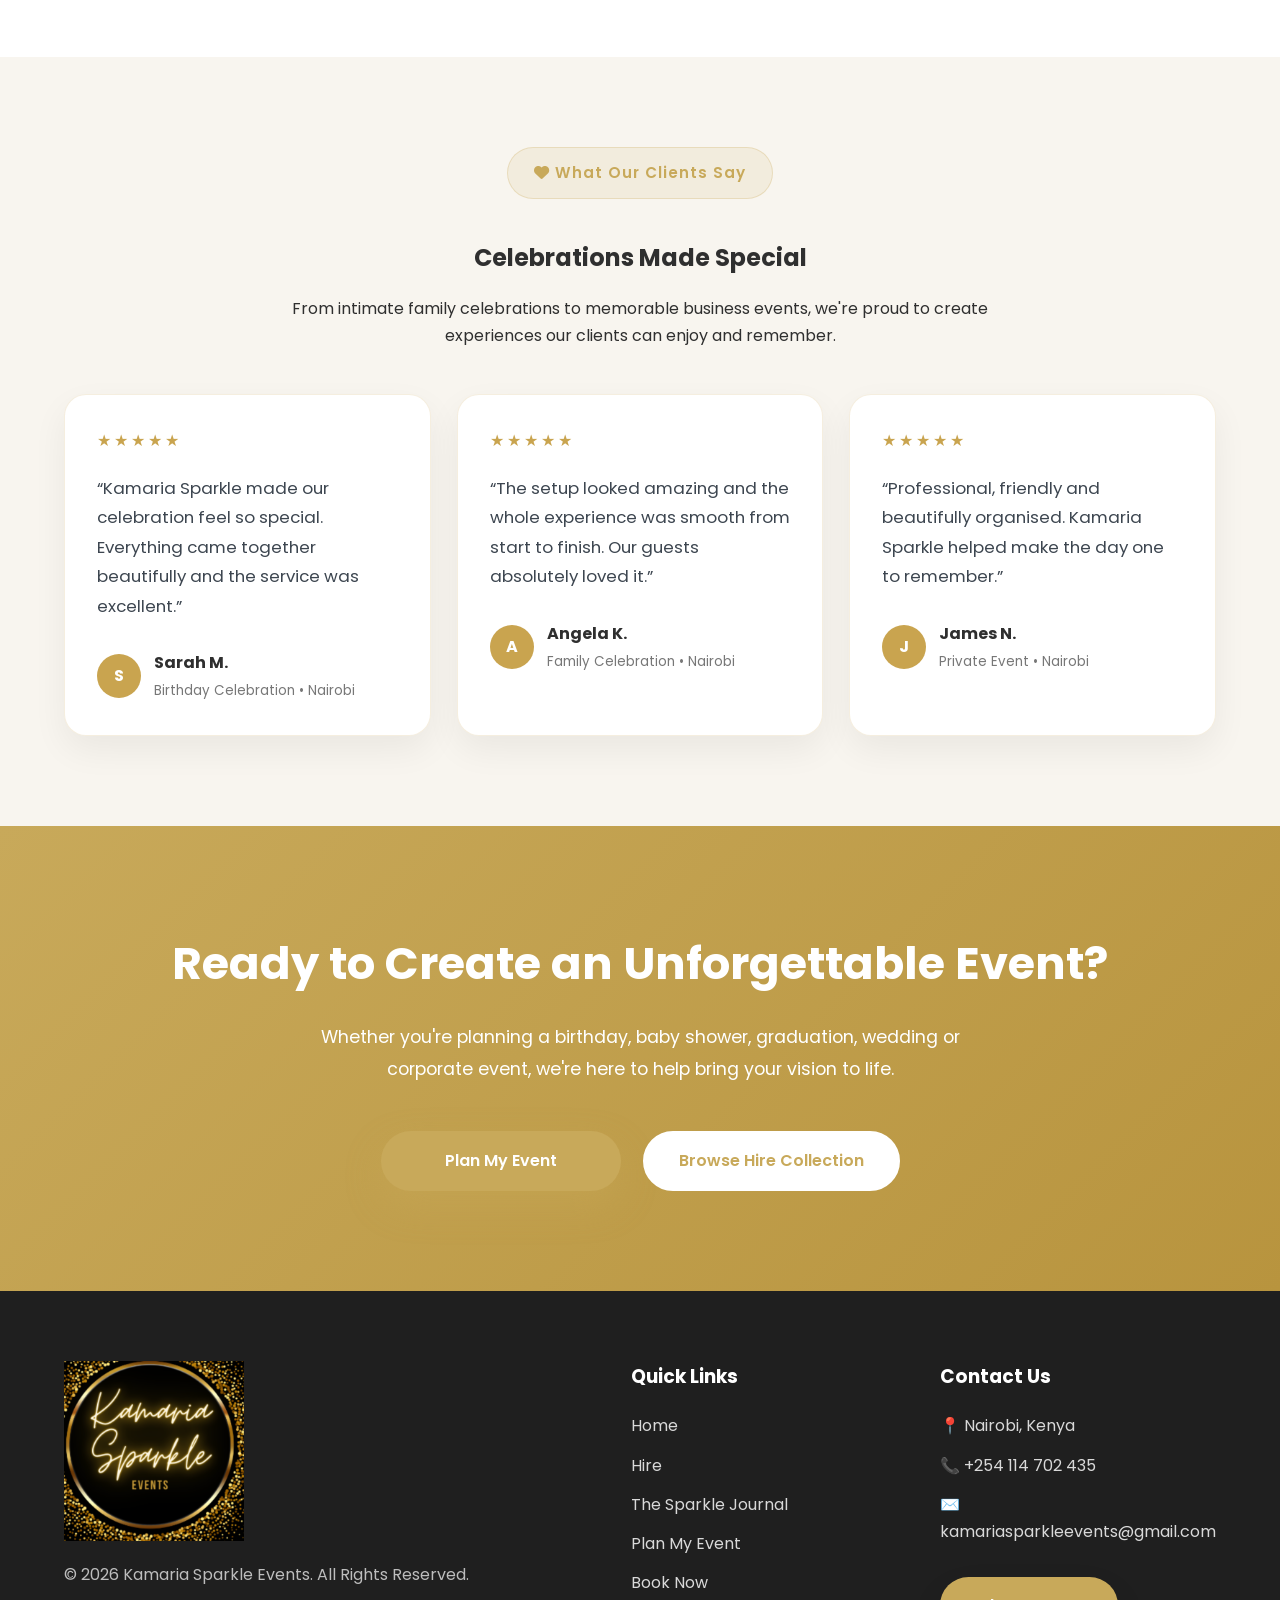
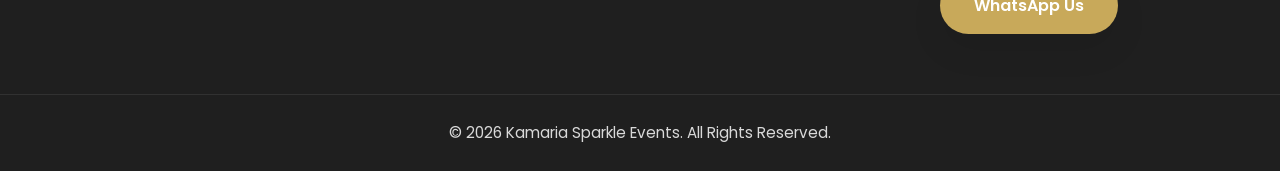
==== commit 84892cd0: "Add Sparkle Journal and update navigation2" ====
--- a/index.html
+++ b/index.html
@@ -37,6 +37,23 @@
 
     <link rel="stylesheet"
         href="assets/css/style.css">
+
+<style>
+.reviews{padding:90px 0;background:#f8f5ef}
+.reviews-header{max-width:760px;margin:0 auto 45px;text-align:center}
+.reviews-header h2{margin:14px 0 16px}
+.reviews-header p{margin:0;line-height:1.7}
+.reviews-grid{display:grid;grid-template-columns:repeat(3,1fr);gap:26px}
+.review-card{background:#fff;border:1px solid rgba(199,163,77,.18);border-radius:22px;padding:32px;box-shadow:0 14px 35px rgba(0,0,0,.06)}
+.review-stars{color:#c9a44f;letter-spacing:3px;font-size:1rem;margin-bottom:20px}
+.review-card blockquote{margin:0 0 28px;font-size:1.05rem;line-height:1.75;color:#3d4650}
+.review-author{display:flex;align-items:center;gap:13px}
+.review-avatar{width:44px;height:44px;border-radius:50%;display:flex;align-items:center;justify-content:center;background:#c9a44f;color:#fff;font-weight:700}
+.review-author strong,.review-author span{display:block}
+.review-author strong{margin-bottom:4px}
+.review-author span{font-size:.84rem;color:#777}
+@media(max-width:900px){.reviews-grid{grid-template-columns:1fr}}
+</style>
 
 </head>
 
@@ -509,11 +526,11 @@
 
                     </p>
 
-                    <a href="https://wa.me/254114702435?text=Hi%20Kamaria%20Sparkle,%20I'm%20interested%20in%20Luxury%20Event%20Tents."
+                    <a href="#plan"
                         target="_blank"
                         class="btn-primary">
 
-                        Check Availability
+                        Plan My Event
 
                     </a>
 
@@ -734,186 +751,13 @@
      STATISTICS
 ========================================================== -->
 
-<section class="stats">
-
-    <div class="container">
-
-        <div class="stats-header">
-
-            <span class="section-tag">
-                <i class="fa-solid fa-star"></i>
-                Why Choose Kamaria Sparkle
-            </span>
-
-            <h2>Creating Experiences That Leave Lasting Memories</h2>
-
-            <p>
-                Every event we create is driven by attention to detail,
-                premium equipment and a passion for bringing unforgettable
-                celebrations to life.
-            </p>
-
-        </div>
-
-        <div class="stats-grid">
-
-            <div class="stat-card">
-
-                <div class="stat-icon">
-                    <i class="fa-solid fa-champagne-glasses"></i>
-                </div>
-
-                <h3>500+</h3>
-
-                <p>Celebrations Delivered</p>
-
-            </div>
-
-            <div class="stat-card">
-
-                <div class="stat-icon">
-                    <i class="fa-solid fa-calendar-check"></i>
-                </div>
-
-                <h3>24/7</h3>
-
-                <p>Client Support</p>
-
-            </div>
-
-            <div class="stat-card">
-
-                <div class="stat-icon">
-                    <i class="fa-solid fa-award"></i>
-                </div>
-
-                <h3>Luxury</h3>
-
-                <p>Event Styling</p>
-
-            </div>
-
-            <div class="stat-card">
-
-                <div class="stat-icon">
-                    <i class="fa-solid fa-location-dot"></i>
-                </div>
-
-                <h3>Nationwide</h3>
-
-                <p>Across Kenya</p>
-
-            </div>
-
-        </div>
-
-    </div>
-
-</section>
+
 </section>
 <!-- =========================================
 PORTFOLIO
 ========================================= -->
 
-<section class="portfolio" id="portfolio">
-
-    <div class="container">
-
-        <div class="portfolio-header">
-
-            <span class="section-tag">
-                <i class="fa-regular fa-images"></i>
-                Our Portfolio
-            </span>
-
-            <h2>Creating Beautiful Celebrations Across Kenya</h2>
-
-            <p>
-                Every celebration tells a story. Explore a collection of unforgettable
-                events we've had the privilege to design and bring to life.
-            </p>
-
-        </div>
-
-        <div class="portfolio-grid">
-
-            <!-- Featured Wedding -->
-            <a href="#" class="portfolio-item featured">
-
-                <img src="assets/images/portfolio/portfolio-featured.jpg" alt="Wedding Event">
-
-                <div class="portfolio-overlay">
-                    <span>Wedding</span>
-                    <h3>Elegant Wedding Celebrations</h3>
-                </div>
-
-            </a>
-
-            <!-- Birthday -->
-            <a href="#" class="portfolio-item">
-
-                <img src="assets/images/portfolio/portfolio-birthday.jpg" alt="Birthday">
-
-                <div class="portfolio-overlay">
-                    <span>Birthday</span>
-                    <h3>Luxury Birthday Experiences</h3>
-                </div>
-
-            </a>
-
-            <!-- Baby Shower -->
-            <a href="#" class="portfolio-item">
-
-                <img src="assets/images/portfolio/portfolio-baby-shower.jpg" alt="Baby Shower">
-
-                <div class="portfolio-overlay">
-                    <span>Baby Shower</span>
-                    <h3>Beautiful Baby Showers</h3>
-                </div>
-
-            </a>
-
-            <!-- Corporate -->
-            <a href="#" class="portfolio-item">
-
-                <img src="assets/images/portfolio/portfolio-corporate.jpg" alt="Corporate Event">
-
-                <div class="portfolio-overlay">
-                    <span>Corporate</span>
-                    <h3>Professional Corporate Events</h3>
-                </div>
-
-            </a>
-
-            <!-- Graduation -->
-            <a href="#" class="portfolio-item">
-
-                <img src="assets/images/portfolio/portfolio-graduation.jpg" alt="Graduation">
-
-                <div class="portfolio-overlay">
-                    <span>Graduation</span>
-                    <h3>Graduation Celebrations</h3>
-                </div>
-
-            </a>
-
-        </div>
-
-        <div class="portfolio-footer">
-
-            <a href="#" class="btn-outline">
-
-                View Full Gallery
-
-                <i class="fa-solid fa-arrow-right"></i>
-
-            </a>
-
-        </div>
-
-    </div>
-
-</section>
+
 <!-- WHY CHOOSE US -->
 <!-- ===================================== -->
 
@@ -988,89 +832,95 @@
 
     <div class="container">
 
-        <div class="section-header">
-
-            <h2>What Our Clients Say</h2>
+        <div class="reviews-header">
+
+            <span class="section-tag">
+                <i class="fa-solid fa-heart"></i>
+                What Our Clients Say
+            </span>
+
+            <h2>Celebrations Made Special</h2>
 
             <p>
-
-                We are proud to be part of hundreds of memorable celebrations
-                across Nairobi and beyond.
-
+                From intimate family celebrations to memorable business events,
+                we're proud to create experiences our clients can enjoy and remember.
             </p>
 
         </div>
 
-        <div class="review-grid">
-
-            <div class="review-card">
-
-                <div class="stars">
-
+        <div class="reviews-grid">
+
+            <article class="review-card">
+
+                <div class="review-stars" aria-label="5 star rating">
                     ★★★★★
-
-                </div>
-
-                <p>
-
-                    "The Bubble House was the highlight of our daughter's
-                    birthday. Professional setup and amazing service!"
-
-                </p>
-
-                <h4>
-
-                    — Happy Parent
-
-                </h4>
-
-            </div>
-
-            <div class="review-card">
-
-                <div class="stars">
-
+                </div>
+
+                <blockquote>
+                    “Kamaria Sparkle made our celebration feel so special.
+                    Everything came together beautifully and the service was excellent.”
+                </blockquote>
+
+                <div class="review-author">
+
+                    <div class="review-avatar">S</div>
+
+                    <div>
+                        <strong>Sarah M.</strong>
+                        <span>Birthday Celebration • Nairobi</span>
+                    </div>
+
+                </div>
+
+            </article>
+
+            <article class="review-card">
+
+                <div class="review-stars" aria-label="5 star rating">
                     ★★★★★
-
-                </div>
-
-                <p>
-
-                    "Everything arrived on time and looked even better
-                    than the photos. Highly recommended."
-
-                </p>
-
-                <h4>
-
-                    — Corporate Client
-
-                </h4>
-
-            </div>
-
-            <div class="review-card">
-
-                <div class="stars">
-
+                </div>
+
+                <blockquote>
+                    “The setup looked amazing and the whole experience was smooth
+                    from start to finish. Our guests absolutely loved it.”
+                </blockquote>
+
+                <div class="review-author">
+
+                    <div class="review-avatar">A</div>
+
+                    <div>
+                        <strong>Angela K.</strong>
+                        <span>Family Celebration • Nairobi</span>
+                    </div>
+
+                </div>
+
+            </article>
+
+            <article class="review-card">
+
+                <div class="review-stars" aria-label="5 star rating">
                     ★★★★★
-
-                </div>
-
-                <p>
-
-                    "Excellent communication, beautiful decorations
-                    and outstanding customer service."
-
-                </p>
-
-                <h4>
-
-                    — Birthday Client
-
-                </h4>
-
-            </div>
+                </div>
+
+                <blockquote>
+                    “Professional, friendly and beautifully organised.
+                    Kamaria Sparkle helped make the day one to remember.”
+                </blockquote>
+
+                <div class="review-author">
+
+                    <div class="review-avatar">J</div>
+
+                    <div>
+                        <strong>James N.</strong>
+                        <span>Private Event • Nairobi</span>
+                    </div>
+
+                </div>
+
+            </article>
 
         </div>
 
@@ -1107,13 +957,11 @@
 
         <div class="hero-buttons">
 
-            <a href="https://wa.me/254114702435?text=Hello%20Kamaria%20Sparkle!%20I'd%20like%20to%20check%20availability."
-                class="btn-primary"
-                target="_blank">
-
-                Check Availability
-
-            </a>
+            <a href="#plan"
+                class="btn-primary">
+                        Plan My Event
+
+                    </a>
 
             <a href="#plan"
                 class="btn-secondary">
@@ -1164,38 +1012,12 @@
             </h3>
 
             <ul>
-
-                <li>
-
-                    <a href="#hero">Home</a>
-
-                </li>
-
-                <li>
-
-                    <a href="#hire">Hire Equipment</a>
-
-                </li>
-
-                <li>
-
-                    <a href="#styling">Event Styling</a>
-
-                </li>
-
-                <li>
-
-                    <a href="#gallery">Gallery</a>
-
-                </li>
-
-                <li>
-
-                    <a href="#contact">Contact</a>
-
-                </li>
-
-            </ul>
+    <li><a href="index.html">Home</a></li>
+    <li><a href="index.html#hire">Hire</a></li>
+    <li><a href="journal.html">The Sparkle Journal</a></li>
+    <li><a href="index.html#plan">Plan My Event</a></li>
+    <li><a href="https://wa.me/254114702435?text=Hi%20Kamaria%20Sparkle%20Events%2C%20I%27d%20like%20to%20book%20an%20event." target="_blank" rel="noopener">Book Now</a></li>
+</ul>
 
         </div>
 
@@ -1251,6 +1073,112 @@
 
 <script src="assets/js/script.js"></script>
 
+
+<!-- ==========================================
+     FLOATING PAGE CONTROLS
+========================================== -->
+
+<a
+    href="#top"
+    id="back-to-top"
+    class="floating-control back-to-top"
+    aria-label="Back to top"
+    title="Back to top">
+    <i class="fa-solid fa-arrow-up"></i>
+</a>
+
+<a
+    href="https://wa.me/254114702435?text=Hi%20Kamaria%20Sparkle%20Events%2C%20I'd%20like%20to%20make%20an%20enquiry%20about%20an%20event."
+    target="_blank"
+    rel="noopener"
+    class="floating-control floating-whatsapp"
+    aria-label="Chat with Kamaria Sparkle on WhatsApp"
+    title="Chat with us on WhatsApp">
+    <i class="fa-brands fa-whatsapp"></i>
+</a>
+
+<style>
+.floating-control{
+    position:fixed;
+    right:22px;
+    width:50px;
+    height:50px;
+    border-radius:50%;
+    display:flex;
+    align-items:center;
+    justify-content:center;
+    text-decoration:none;
+    z-index:9999;
+    transition:opacity .25s ease,transform .25s ease,box-shadow .25s ease;
+}
+.floating-control:hover{
+    transform:translateY(-3px);
+}
+.back-to-top{
+    bottom:88px;
+    background:#111;
+    color:#fff;
+    opacity:0;
+    visibility:hidden;
+    transform:translateY(10px);
+    box-shadow:0 8px 22px rgba(0,0,0,.18);
+}
+.back-to-top.show{
+    opacity:1;
+    visibility:visible;
+    transform:translateY(0);
+}
+.floating-whatsapp{
+    bottom:22px;
+    background:#25D366;
+    color:#fff;
+    font-size:1.5rem;
+    box-shadow:0 8px 22px rgba(0,0,0,.2);
+}
+@media(max-width:600px){
+    .floating-control{
+        right:15px;
+        width:46px;
+        height:46px;
+    }
+    .back-to-top{
+        bottom:76px;
+    }
+    .floating-whatsapp{
+        bottom:18px;
+    }
+}
+</style>
+
+<script>
+(function(){
+    const backToTop = document.getElementById("back-to-top");
+
+    if (!backToTop) return;
+
+    function updateBackToTop(){
+        if (window.scrollY > 450){
+            backToTop.classList.add("show");
+        } else {
+            backToTop.classList.remove("show");
+        }
+    }
+
+    window.addEventListener("scroll", updateBackToTop, { passive:true });
+
+    backToTop.addEventListener("click", function(event){
+        event.preventDefault();
+
+        window.scrollTo({
+            top: 0,
+            behavior: "smooth"
+        });
+    });
+
+    updateBackToTop();
+})();
+</script>
+
 </body>
 
 </html>
